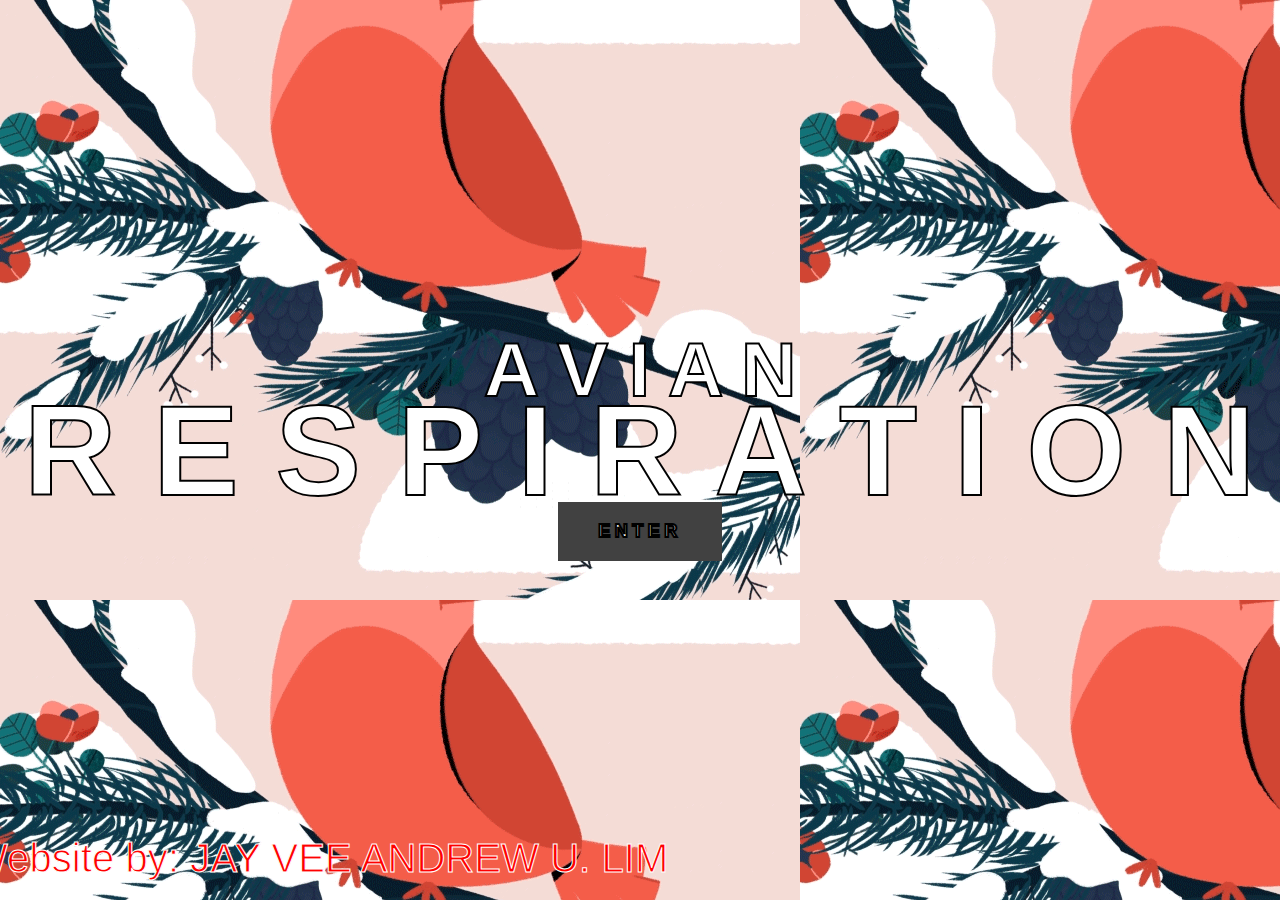
==== index.html @ e22c935f "Add files via upload" ====
<!DOCTYPE html>
<!-- saved from url=(0044)./index.html -->
<html lang="en"><head><meta http-equiv="Content-Type" content="text/html; charset=UTF-8">

<!-- Meta -->





<title> Avian Respiration</title>
<link rel="shortcut icon" href="./Home_files/2.png">
<meta name="description" content="">

<!-- OG Meta -->
<meta property="og:description" content="">
<meta property="og:title" content="">


  <meta property="og:image" content="./_files/Github-Universe-full.png">



<meta name="viewport" content="width=device-width, initial-scale=1">
<meta http-equiv="X-UA-Compatible" content="IE=edge,chrome=1">

<!-- Styles -->
<link rel="shortcut icon" href="./img/universe/shapes/planet-gradient.png">
<link rel="stylesheet" href="./index_files/main.css">
<script type="text/javascript" src="./index_files/instafeed.js.download"></script>

<!-- Webfonts -->
<link href="./index_files/main.css" rel="stylesheet">

<!--[if lt IE 9]>
<script src="/static/js/fallbacks/html5shiv.js"></script>
<![endif]-->



</head>
<body>








<!-- ########## START LANDING PAGE SECTION ########## -->

<article class="page-landing" style="background-image: url(./index_files/bird.gif);">

  <div class="landing-content">
    <h2 style="font-size: 6vw;">A V I A N</h2>
    <h1 style="font-size: 10vw;">R E S P I R A T I O N</h1>
    

    <a class="btn btn05 lrg" href="./Home.html">ENTER</a>
  </div>

</article>
<style>


.bottomleft {
  position: absolute;
  bottom: 30px;
  left: -30px;
  font-size: 40px;
  -webkit-text-stroke: 1px white;

}
</style>


<div class="container">
  <div class="bottomleft">	
  <p style="color:red">Website by: JAY VEE ANDREW U. LIM</p>
  </div>
</div>

<!-- ########## END LANDING PAGE SECTION ########## -->



<!-- Javascript -->


<script src="./index_files/jquery.min.js.download"></script>
<script>window.jQuery || document.write('<script src="/static/js/fallbacks/jquery-1.9.1.min.js"><\/script>')</script>
<script src="./index_files/plugins.js.download"></script></body></html>
---- index_files/main.css ----
.ss-community,.ss-community:before,.ss-steedicons,.ss-steedicons:before{font-weight:400;text-rendering:optimizeLegibility;white-space:nowrap;-webkit-font-smoothing:antialiased;text-decoration:none;font-style:normal}body,html{height:100%}article,aside,blockquote,details,div,figcaption,figure,footer,header,hgroup,hr,main,nav,section,summary{display:block}body,hr,table,table tbody,table tr{width:100%}table td,table thead{text-align:left}sub,sup,table td{position:relative}a,a .icon{transition:all .25s linear}a .icon,a:active .icon,a:hover .icon{fill:currentColor}a:active,a:focus,a:hover{color:#c1a154}h1,h2{letter-spacing:.05em}.select2-container--default .select2-selection--multiple .select2-selection__rendered li,.select2-results__options,ol,ul{list-style:none}.swiper-container-android .swiper-slide,.swiper-pagination,.swiper-wrapper{transform:translate3d(0,0,0)}@font-face{font-family:Knockout;src:url(../fonts/knockout/knockout-600.eot);src:url(../fonts/knockout/knockout-600.eot?#iefix) format("embedded-opentype"),url(../fonts/knockout/knockout-600.woff) format("woff"),url(../fonts/knockout/knockout-600.ttf) format("truetype"),url(../fonts/knockout/knockout-600.svg#Knockout-HTF90-UltmtWelterwt) format("svg");font-weight:600;font-style:normal}@font-face{font-family:Knockout;src:url(../fonts/knockout/knockout-700.eot);src:url(../fonts/knockout/knockout-700.eot?#iefix) format("embedded-opentype"),url(../fonts/knockout/knockout-700.woff) format("woff"),url(../fonts/knockout/knockout-700.ttf) format("truetype"),url(../fonts/knockout/knockout-700.svg#Knockout-HTF71-FullMiddlewt) format("svg");font-weight:700;font-style:normal}@font-face{font-family:Knockout;src:url(../fonts/knockout/knockout-900.eot);src:url(../fonts/knockout/knockout-900.eot?#iefix) format("embedded-opentype"),url(../fonts/knockout/knockout-900.woff) format("woff"),url(../fonts/knockout/knockout-900.ttf) format("truetype"),url(../fonts/knockout/knockout-900.svg#Knockout-HTF72-FullCruiserwt) format("svg");font-weight:900;font-style:normal}@font-face{font-family:Futura;src:url(../fonts/futura/futura-400.eot);src:url(../fonts/futura/futura-400.eot?#iefix) format("embedded-opentype"),url(../fonts/futura/futura-400.woff2) format("woff2"),url(../fonts/futura/futura-400.woff) format("woff"),url(../fonts/futura/futura-400.ttf) format("truetype");font-weight:400;font-style:normal}@font-face{font-family:Futura;src:url(../fonts/futura/futura-400i.eot);src:url(../fonts/futura/futura-400i.eot?#iefix) format("embedded-opentype"),url(../fonts/futura/futura-400i.woff2) format("woff2"),url(../fonts/futura/futura-400i.woff) format("woff"),url(../fonts/futura/futura-400i.ttf) format("truetype"),url(../fonts/futura/futura-400i.svg#FuturaStd-BookOblique) format("svg");font-weight:400;font-style:italic}@font-face{font-family:Futura;src:url(../fonts/futura/futura-400i.eot);src:url(../fonts/futura/futura-400i.eot?#iefix) format("embedded-opentype"),url(../fonts/futura/futura-400i.woff2) format("woff2"),url(../fonts/futura/futura-400i.woff) format("woff"),url(../fonts/futura/futura-400i.ttf) format("truetype");font-weight:400;font-style:italic}@font-face{font-family:Futura;src:url(../fonts/futura/futura-700.eot);src:url(../fonts/futura/futura-700.eot?#iefix) format("embedded-opentype"),url(../fonts/futura/futura-700.woff2) format("woff2"),url(../fonts/futura/futura-700.woff) format("woff"),url(../fonts/futura/futura-700.ttf) format("truetype");font-weight:700;font-style:normal}@font-face{font-family:SSSteedicons;src:url(../fonts/steedicons/ss-steedicons.eot);src:url(../fonts/steedicons/ss-steedicons.eot?#iefix) format("embedded-opentype"),url(../fonts/steedicons/ss-steedicons.woff) format("woff"),url(../fonts/steedicons/ss-steedicons.ttf) format("truetype"),url(../fonts/steedicons/ss-steedicons.svg#SSSteedicons) format("svg");font-weight:400;font-style:normal}@font-face{font-family:SSCommunity;src:url(../fonts/community/ss-community.eot);src:url(../fonts/community/ss-community.eot?#iefix) format("embedded-opentype"),url(../fonts/community/ss-community.woff) format("woff"),url(../fonts/community/ss-community.ttf) format("truetype"),url(../fonts/community/ss-community.svg#SSCommunity) format("svg");font-weight:400;font-style:normal}html:hover [class^=ss-]{-ms-zoom:1}.ss-community,.ss-community:before{font-family:SSCommunity;-ms-font-feature-settings:"liga" 1;-o-font-feature-settings:"liga";font-feature-settings:"liga";-moz-osx-font-smoothing:grayscale}.ss-steedicons,.ss-steedicons:before{font-family:SSSteedicons;-ms-font-feature-settings:'liga' 1;-o-font-feature-settings:'liga';font-feature-settings:'liga'}a,abbr,acronym,address,applet,article,aside,audio,b,big,blockquote,body,canvas,caption,center,cite,code,dd,del,details,dfn,div,dl,dt,em,embed,fieldset,figcaption,figure,footer,form,h1,h2,h3,h4,h5,h6,header,hgroup,html,i,iframe,img,ins,kbd,label,legend,li,mark,menu,nav,object,ol,output,p,pre,q,ruby,s,samp,section,small,span,strike,strong,sub,summary,sup,table,tbody,td,tfoot,th,thead,time,tr,tt,u,ul,var,video{margin:0;padding:0;border:0;font:inherit;vertical-align:baseline;box-sizing:border-box}body,button,form,input,label,select,textarea{text-rendering:optimizeLegibility;-webkit-font-smoothing:antialiased}html{font-family:sans-serif;-webkit-text-size-adjust:100%;-ms-text-size-adjust:100%}button,form,input,label,select,textarea{font-style:inherit;font-weight:inherit;font-size:inherit;line-height:inherit;font-family:inherit;border:none;outline:0;margin:0;padding:0;background:0 0;-webkit-appearance:none;-moz-appearance:none;appearance:none;border-radius:0;background-clip:padding-box;box-sizing:border-box}hr,img{border:0}button:focus,form:focus,input:focus,label:focus,select:focus,textarea:focus{outline:0}select::-ms-expand{display:none}audio,canvas,video{display:inline-block}audio:not([controls]){display:none;height:0}[hidden]{display:none}abbr[title]{border-bottom:1px dotted}b,strong{font-weight:700}dfn,em{font-style:italic}hr{box-sizing:content-box;height:1px;border-top:1px solid #414141;margin:3em 0;padding:0;clear:both}.icon,img{height:auto}mark{background:#c1a;color:#154}code,kbd,pre,samp{font-family:monospace,serif;font-size:1em}small,sub,sup{font-style:inherit;font-weight:inherit;font-family:inherit}pre{white-space:pre;white-space:pre-wrap;word-wrap:break-word}small{font-size:.8em;line-height:inherit}sub,sup{font-size:.6em;line-height:0;vertical-align:baseline}sup{top:-.5em}sub{bottom:-.25em}img{width:auto;max-width:100%;-ms-interpolation-mode:bicubic}svg:not(:root){overflow:hidden}table{border-spacing:0;border-collapse:collapse;border:none}ol,ul{margin:0;padding:0}table thead th{padding:.5em;background:#333;color:#fff;font-weight:700}table tr:nth-of-type(odd){background:#eee}table td{min-height:2.5em;padding:.5em;border-bottom:1px solid rgba(0,0,0,.05)}table td:not(:last-child){border-right:1px solid rgba(0,0,0,.05)}table td:before{content:attr(data-label);position:absolute;top:.5em;left:.5em;width:45%;padding-right:10px;white-space:nowrap;display:none}::selection{background:rgba(243,20,43,.5)}::-moz-selection{background:rgba(243,20,43,.5)}::-webkit-input-placeholder{color:#8d8a7a}:-moz-placeholder{color:#8d8a7a}:-ms-input-placeholder{color:#8d8a7a}p{margin:0 0 1.125em}p:last-of-type{margin:0}q{quotes:none}q:before{content:'“'}q:after{content:'”'}a{color:#f3142b;text-decoration:none;outline:0}a:focus{outline:0}.icon{width:1.25em;display:inline-block;fill:#414141}h1{font-style:normal;font-weight:900;font-size:3rem;line-height:1.25em;font-family:Knockout,Helvetica,serif;text-transform:uppercase}h2,h3{font-family:Futura,Helvetica,sans-serif;font-style:normal;font-weight:700}h2{font-size:2.4rem;line-height:1.375em;text-transform:uppercase}.select2-results__option,h3{text-transform:uppercase;letter-spacing:.25em}h3{font-size:1.375rem;line-height:1.5em}h4{font-style:normal;font-weight:700;font-size:1.2rem;line-height:1.5em;font-family:Futura,Helvetica,sans-serif}.select2-container--default .select2-selection--single,.select2-results__option,h5{font-weight:400;font-family:Futura,Helvetica,sans-serif;font-style:normal;line-height:1.5em}h5{font-size:1rem}.select2-container{box-sizing:border-box;display:inline-block;margin:0;position:relative;vertical-align:middle;outline:0}.footer-banner .footer-col,.footer-main .footer-col{zoom:1;word-spacing:normal;vertical-align:top;font-size:1rem}.select2-container .selection,.select2-container .selection:focus,.select2-container:focus{outline:0}.select2-container .select2-selection--single{box-sizing:border-box;cursor:pointer;display:block;-moz-user-select:none;-ms-user-select:none;user-select:none;-webkit-user-select:none;outline:0}.select2-container .select2-selection--single:focus{outline:0}.select2-container .select2-selection--single .select2-selection__rendered{display:block;overflow:hidden;text-overflow:ellipsis;white-space:nowrap}.select2-container .select2-selection--single .select2-selection__clear{position:relative}.select2-container[dir=rtl] .select2-selection--single .select2-selection__rendered{padding-right:8px;padding-left:20px}.select2-container .select2-selection--multiple{box-sizing:border-box;cursor:pointer;display:block;min-height:32px;-moz-user-select:none;-ms-user-select:none;user-select:none;-webkit-user-select:none}.select2-container .select2-selection--multiple .select2-selection__rendered{display:inline-block;overflow:hidden;padding-left:8px;text-overflow:ellipsis;white-space:nowrap}.select2-container .select2-search--inline{float:left;max-width:100%}.select2-container .select2-search--inline .select2-search__field{width:100%;display:block;padding:.5em 1em .15em;font-family:Futura,Helvetica,sans-serif;color:#414141}.select2-container .select2-search--inline .select2-search__field::-webkit-search-cancel-button{-webkit-appearance:none}.select2-dropdown{border:4px solid #c1a154;box-sizing:border-box;display:block;position:absolute;left:-100000px;width:100%;z-index:1051}.select2-results{display:block}.select2-results__options{margin:0;padding:0;background:#f4f4f2}.select2-results__option{padding:.5rem 1rem;font-size:1rem;-moz-user-select:none;-ms-user-select:none;user-select:none;-webkit-user-select:none}.select2-results__option[aria-selected]{cursor:pointer}.select2-container--open .select2-dropdown{left:0}.select2-container--open .select2-dropdown--above{border-bottom:none;border-bottom-left-radius:0;border-bottom-right-radius:0}.select2-container--open .select2-dropdown--below{border-top:none;border-top-left-radius:0;border-top-right-radius:0}.select2-search--dropdown{display:block;padding:4px}.select2-search--dropdown .select2-search__field{padding:4px;width:100%;box-sizing:border-box}.select2-search--dropdown .select2-search__field::-webkit-search-cancel-button{-webkit-appearance:none}.select2-search--dropdown.select2-search--hide{display:none}.select2-close-mask{border:0;margin:0;padding:0;display:block;position:fixed;left:0;top:0;min-height:100%;min-width:100%;height:auto;width:auto;opacity:0;z-index:99;background-color:#fff;filter:alpha(opacity=0)}.select2-hidden-accessible{border:0!important;clip:rect(0 0 0 0)!important;height:1px!important;margin:-1px!important;overflow:hidden!important;padding:0!important;position:absolute!important;width:1px!important}.select2-container--default .select2-selection--single{border:4px solid #c1a154;padding:.5rem 1rem;color:#414141;font-size:1rem;text-transform:uppercase;letter-spacing:.25em}.select2-container--default .select2-selection--single .select2-selection__clear{cursor:pointer;float:right;font-weight:700}.select2-container--default .select2-selection--single .select2-selection__placeholder{color:#8d8a7a}.select2-container--default .select2-selection--single .select2-selection__arrow{width:0;height:100%;position:absolute;top:0;right:1rem}.select2-container--default .select2-selection--single .select2-selection__arrow b{border-color:#c1a154 transparent transparent;border-style:solid;border-width:12px 8px 0;height:0;right:0;margin-top:-8px;position:absolute;top:50%;width:0}.swiper-slide,.swiper-wrapper{height:100%;position:relative;width:100%}.select2-container--default .select2-selection--multiple{background-color:#fff;border:4px solid #c1a154;border-radius:4px;cursor:text}.select2-container--default .select2-selection--multiple .select2-selection__rendered{box-sizing:border-box;list-style:none;margin:0;padding:0;width:100%}.select2-container--default .select2-selection--multiple .select2-selection__placeholder{color:#8d8a7a;margin-top:5px;float:left}.select2-container--default .select2-selection--multiple .select2-selection__clear{cursor:pointer;float:right;font-weight:700;margin-top:5px;margin-right:10px}.select2-container--default .select2-selection--multiple .select2-selection__choice{float:left;padding:.5rem 1rem;font-style:normal;font-weight:400;font-size:1rem;line-height:1.5em;font-family:Futura,Helvetica,sans-serif}.select2-container--default .select2-selection--multiple .select2-selection__choice__remove{color:#8d8a7a;cursor:pointer;display:inline-block;font-weight:700;margin-right:2px}.select2-container--default .select2-selection--multiple .select2-selection__choice__remove:hover{color:#333}.select2-container--default .select2-search--dropdown .select2-search__field{border:4px solid #c1a154}.select2-container--default .select2-search--inline .select2-search__field{background:0 0;border:none;outline:0;box-shadow:none;-webkit-appearance:textfield}.select2-container--default .select2-results>.select2-results__options{max-height:200px;overflow-y:auto}.select2-container--default .select2-results__option[role=group]{padding:0}.select2-container--default .select2-results__option[aria-disabled=true]{color:#8d8a7a}.select2-container--default .select2-results__option[aria-selected=true]{background-color:#ddd}.select2-container--default .select2-results__option .select2-results__option{padding-left:1em}.select2-container--default .select2-results__option .select2-results__option .select2-results__group{padding-left:0}.select2-container--default .select2-results__option .select2-results__option .select2-results__option{margin-left:-1em;padding-left:2em}.select2-container--default .select2-results__option .select2-results__option .select2-results__option .select2-results__option{margin-left:-2em;padding-left:3em}.select2-container--default .select2-results__option .select2-results__option .select2-results__option .select2-results__option .select2-results__option{margin-left:-3em;padding-left:4em}.select2-container--default .select2-results__option .select2-results__option .select2-results__option .select2-results__option .select2-results__option .select2-results__option{margin-left:-4em;padding-left:5em}.select2-container--default .select2-results__option .select2-results__option .select2-results__option .select2-results__option .select2-results__option .select2-results__option .select2-results__option{margin-left:-5em;padding-left:6em}.select2-container--default .select2-results__option--highlighted[aria-selected]{background-color:#c1a154;color:#fff}.select2-container--default.select2-container--disabled .select2-selection--multiple,.select2-container--default.select2-container--disabled .select2-selection--single{background-color:#eee;cursor:default}.select2-container--default .select2-results__group{cursor:default;display:block;padding:6px}.select2-container--default.select2-container--disabled .select2-selection--single .select2-selection__clear,.select2-container--default.select2-container--disabled .select2-selection__choice__remove{display:none}.select2-container--default[dir=rtl] .select2-selection--single .select2-selection__clear{float:left}.select2-container--default[dir=rtl] .select2-selection--single .select2-selection__arrow{left:1px;right:auto}.select2-container--default[dir=rtl] .select2-selection--multiple .select2-search--inline,.select2-container--default[dir=rtl] .select2-selection--multiple .select2-selection__choice,.select2-container--default[dir=rtl] .select2-selection--multiple .select2-selection__placeholder{float:right}.select2-container--default[dir=rtl] .select2-selection--multiple .select2-selection__choice{margin-left:5px;margin-right:auto}.select2-container--default[dir=rtl] .select2-selection--multiple .select2-selection__choice__remove{margin-left:2px;margin-right:auto}.select2-container--default.select2-container--open .select2-selection--single .select2-selection__arrow b{border-color:transparent transparent #c1a154;border-width:0 8px 12px}.select2-container--default.select2-container--open.select2-container--above .select2-selection--multiple,.select2-container--default.select2-container--open.select2-container--above .select2-selection--single{border-top-left-radius:0;border-top-right-radius:0}.select2-container--default.select2-container--open.select2-container--below .select2-selection--multiple,.select2-container--default.select2-container--open.select2-container--below .select2-selection--single{border-bottom-left-radius:0;border-bottom-right-radius:0}.select2-container--default.select2-container--focus .select2-selection--multiple{border:4px solid #c1a154;outline:0}.swiper-container{margin-left:auto;margin-right:auto;position:relative;overflow:hidden;z-index:1}.swiper-container-no-flexbox .swiper-slide{float:left}.swiper-container-vertical>.swiper-wrapper{-ms-flex-direction:column;flex-direction:column}.swiper-wrapper{z-index:1;display:-ms-flexbox;display:flex;transition-property:transform;box-sizing:content-box}.swiper-container-multirow>.swiper-wrapper{-webkit-box-lines:multiple;-moz-box-lines:multiple;-ms-flex-wrap:wrap;flex-wrap:wrap}.swiper-container-free-mode>.swiper-wrapper{transition-timing-function:ease-out;margin:0 auto}.swiper-slide{-webkit-flex-shrink:0;-ms-flex:0 0 auto;-ms-flex-negative:0;flex-shrink:0}.swiper-container-autoheight,.swiper-container-autoheight .swiper-slide{height:auto}.swiper-container-autoheight .swiper-wrapper{-ms-flex-align:start;align-items:flex-start;transition-property:transform,height}.swiper-container .swiper-notification{position:absolute;left:0;top:0;pointer-events:none;opacity:0;z-index:-1000}.swiper-wp8-horizontal{-ms-touch-action:pan-y;touch-action:pan-y}.swiper-wp8-vertical{-ms-touch-action:pan-x;touch-action:pan-x}.swiper-button-next,.swiper-button-prev{position:absolute;top:50%;width:27px;height:44px;margin-top:-22px;z-index:10;cursor:pointer;background-size:27px 44px;background-position:center;background-repeat:no-repeat}.swiper-button-next.swiper-button-disabled,.swiper-button-prev.swiper-button-disabled{opacity:.35;cursor:auto;pointer-events:none}.swiper-button-prev,.swiper-container-rtl .swiper-button-next{background-image:url("data:image/svg+xml;charset=utf-8,%3Csvg%20xmlns%3D'http%3A%2F%2Fwww.w3.org%2F2000%2Fsvg'%20viewBox%3D'0%200%2027%2044'%3E%3Cpath%20d%3D'M0%2C22L22%2C0l2.1%2C2.1L4.2%2C22l19.9%2C19.9L22%2C44L0%2C22L0%2C22L0%2C22z'%20fill%3D'%23007aff'%2F%3E%3C%2Fsvg%3E");left:10px;right:auto}.swiper-button-prev.swiper-button-black,.swiper-container-rtl .swiper-button-next.swiper-button-black{background-image:url("data:image/svg+xml;charset=utf-8,%3Csvg%20xmlns%3D'http%3A%2F%2Fwww.w3.org%2F2000%2Fsvg'%20viewBox%3D'0%200%2027%2044'%3E%3Cpath%20d%3D'M0%2C22L22%2C0l2.1%2C2.1L4.2%2C22l19.9%2C19.9L22%2C44L0%2C22L0%2C22L0%2C22z'%20fill%3D'%23000000'%2F%3E%3C%2Fsvg%3E")}.swiper-button-prev.swiper-button-white,.swiper-container-rtl .swiper-button-next.swiper-button-white{background-image:url("data:image/svg+xml;charset=utf-8,%3Csvg%20xmlns%3D'http%3A%2F%2Fwww.w3.org%2F2000%2Fsvg'%20viewBox%3D'0%200%2027%2044'%3E%3Cpath%20d%3D'M0%2C22L22%2C0l2.1%2C2.1L4.2%2C22l19.9%2C19.9L22%2C44L0%2C22L0%2C22L0%2C22z'%20fill%3D'%23ffffff'%2F%3E%3C%2Fsvg%3E")}.swiper-button-next,.swiper-container-rtl .swiper-button-prev{background-image:url("data:image/svg+xml;charset=utf-8,%3Csvg%20xmlns%3D'http%3A%2F%2Fwww.w3.org%2F2000%2Fsvg'%20viewBox%3D'0%200%2027%2044'%3E%3Cpath%20d%3D'M27%2C22L27%2C22L5%2C44l-2.1-2.1L22.8%2C22L2.9%2C2.1L5%2C0L27%2C22L27%2C22z'%20fill%3D'%23007aff'%2F%3E%3C%2Fsvg%3E");right:10px;left:auto}.swiper-button-next.swiper-button-black,.swiper-container-rtl .swiper-button-prev.swiper-button-black{background-image:url("data:image/svg+xml;charset=utf-8,%3Csvg%20xmlns%3D'http%3A%2F%2Fwww.w3.org%2F2000%2Fsvg'%20viewBox%3D'0%200%2027%2044'%3E%3Cpath%20d%3D'M27%2C22L27%2C22L5%2C44l-2.1-2.1L22.8%2C22L2.9%2C2.1L5%2C0L27%2C22L27%2C22z'%20fill%3D'%23000000'%2F%3E%3C%2Fsvg%3E")}.swiper-button-next.swiper-button-white,.swiper-container-rtl .swiper-button-prev.swiper-button-white{background-image:url("data:image/svg+xml;charset=utf-8,%3Csvg%20xmlns%3D'http%3A%2F%2Fwww.w3.org%2F2000%2Fsvg'%20viewBox%3D'0%200%2027%2044'%3E%3Cpath%20d%3D'M27%2C22L27%2C22L5%2C44l-2.1-2.1L22.8%2C22L2.9%2C2.1L5%2C0L27%2C22L27%2C22z'%20fill%3D'%23ffffff'%2F%3E%3C%2Fsvg%3E")}.swiper-pagination{position:absolute;text-align:center;transition:.3s;z-index:10}.swiper-pagination.swiper-pagination-hidden{opacity:0}.swiper-container-horizontal>.swiper-pagination-bullets,.swiper-pagination-custom,.swiper-pagination-fraction{bottom:10px;left:0;width:100%}.swiper-pagination-bullet{width:8px;height:8px;display:inline-block;border-radius:100%;background:#000;opacity:.2}button.swiper-pagination-bullet{border:none;margin:0;padding:0;box-shadow:none;-moz-appearance:none;-ms-appearance:none;-webkit-appearance:none;appearance:none}.swiper-pagination-clickable .swiper-pagination-bullet{cursor:pointer}.swiper-pagination-white .swiper-pagination-bullet{background:#fff}.swiper-pagination-bullet-active{opacity:1;background:#007aff}.swiper-pagination-white .swiper-pagination-bullet-active{background:#fff}.swiper-pagination-black .swiper-pagination-bullet-active{background:#000}.swiper-container-vertical>.swiper-pagination-bullets{right:10px;top:50%;transform:translate3d(0,-50%,0)}.swiper-container-vertical>.swiper-pagination-bullets .swiper-pagination-bullet{margin:5px 0;display:block}.swiper-container-horizontal>.swiper-pagination-bullets .swiper-pagination-bullet{margin:0 5px}.swiper-pagination-progress{background:rgba(0,0,0,.25);position:absolute}.swiper-pagination-progress .swiper-pagination-progressbar{background:#007aff;position:absolute;left:0;top:0;width:100%;height:100%;transform:scale(0);transform-origin:left top}.swiper-container-rtl .swiper-pagination-progress .swiper-pagination-progressbar{transform-origin:right top}.swiper-container-horizontal>.swiper-pagination-progress{width:100%;height:4px;left:0;top:0}.swiper-container-vertical>.swiper-pagination-progress{width:4px;height:100%;left:0;top:0}.swiper-pagination-progress.swiper-pagination-white{background:rgba(255,255,255,.5)}.swiper-pagination-progress.swiper-pagination-white .swiper-pagination-progressbar{background:#fff}.swiper-pagination-progress.swiper-pagination-black .swiper-pagination-progressbar{background:#000}.swiper-container-3d{-o-perspective:1200px;perspective:1200px}.swiper-container-3d .swiper-cube-shadow,.swiper-container-3d .swiper-slide,.swiper-container-3d .swiper-slide-shadow-bottom,.swiper-container-3d .swiper-slide-shadow-left,.swiper-container-3d .swiper-slide-shadow-right,.swiper-container-3d .swiper-slide-shadow-top,.swiper-container-3d .swiper-wrapper{transform-style:preserve-3d}.swiper-container-3d .swiper-slide-shadow-bottom,.swiper-container-3d .swiper-slide-shadow-left,.swiper-container-3d .swiper-slide-shadow-right,.swiper-container-3d .swiper-slide-shadow-top{position:absolute;left:0;top:0;width:100%;height:100%;pointer-events:none;z-index:10}.swiper-container-3d .swiper-slide-shadow-left{background-image:linear-gradient(to left,rgba(0,0,0,.5),transparent)}.swiper-container-3d .swiper-slide-shadow-right{background-image:linear-gradient(to right,rgba(0,0,0,.5),transparent)}.swiper-container-3d .swiper-slide-shadow-top{background-image:linear-gradient(to top,rgba(0,0,0,.5),transparent)}.swiper-container-3d .swiper-slide-shadow-bottom{background-image:linear-gradient(to bottom,rgba(0,0,0,.5),transparent)}.swiper-container-coverflow .swiper-wrapper,.swiper-container-flip .swiper-wrapper{-ms-perspective:1200px}.swiper-container-cube,.swiper-container-flip{overflow:visible}.swiper-container-cube .swiper-slide,.swiper-container-flip .swiper-slide{pointer-events:none;-webkit-backface-visibility:hidden;backface-visibility:hidden;z-index:1}.swiper-container-cube .swiper-slide .swiper-slide,.swiper-container-flip .swiper-slide .swiper-slide{pointer-events:none}.swiper-container-cube .swiper-slide-active,.swiper-container-cube .swiper-slide-active .swiper-slide-active,.swiper-container-flip .swiper-slide-active,.swiper-container-flip .swiper-slide-active .swiper-slide-active{pointer-events:auto}.swiper-container-cube .swiper-slide-shadow-bottom,.swiper-container-cube .swiper-slide-shadow-left,.swiper-container-cube .swiper-slide-shadow-right,.swiper-container-cube .swiper-slide-shadow-top,.swiper-container-flip .swiper-slide-shadow-bottom,.swiper-container-flip .swiper-slide-shadow-left,.swiper-container-flip .swiper-slide-shadow-right,.swiper-container-flip .swiper-slide-shadow-top{z-index:0;-webkit-backface-visibility:hidden;backface-visibility:hidden}.swiper-container-cube .swiper-slide{visibility:hidden;transform-origin:0 0;width:100%;height:100%}.swiper-container-cube.swiper-container-rtl .swiper-slide{transform-origin:100% 0}.swiper-container-cube .swiper-slide-active,.swiper-container-cube .swiper-slide-next,.swiper-container-cube .swiper-slide-next+.swiper-slide,.swiper-container-cube .swiper-slide-prev{pointer-events:auto;visibility:visible}.swiper-container-cube .swiper-cube-shadow{position:absolute;left:0;bottom:0;width:100%;height:100%;background:#000;opacity:.6;filter:blur(50px);z-index:0}.swiper-container-fade.swiper-container-free-mode .swiper-slide{transition-timing-function:ease-out}.swiper-container-fade .swiper-slide{pointer-events:none;transition-property:opacity}.btn,.btn.btn01:after,.btn.btn01:before,.btn.btn03:after,.btn.btn03:before,.form label.check input+span,.form label.check-contact input+.check,.form textarea{transition:all .25s linear}.swiper-container-fade .swiper-slide .swiper-slide{pointer-events:none}.swiper-container-fade .swiper-slide-active,.swiper-container-fade .swiper-slide-active .swiper-slide-active{pointer-events:auto}.swiper-zoom-container{width:100%;height:100%;display:-ms-flexbox;display:flex;-ms-flex-pack:center;justify-content:center;-ms-flex-align:center;align-items:center;text-align:center}.footer-banner .footer-col.is-right,.footer-main .footer-col.is-right{text-align:right}.swiper-zoom-container>canvas,.swiper-zoom-container>img,.swiper-zoom-container>svg{max-width:100%;max-height:100%;object-fit:contain}.swiper-scrollbar{border-radius:10px;position:relative;-ms-touch-action:none;background:rgba(0,0,0,.1)}.swiper-container-horizontal>.swiper-scrollbar{position:absolute;left:1%;bottom:3px;z-index:50;height:5px;width:98%}.swiper-container-vertical>.swiper-scrollbar{position:absolute;right:3px;top:1%;z-index:50;width:5px;height:98%}.swiper-scrollbar-drag{height:100%;width:100%;position:relative;background:rgba(0,0,0,.5);border-radius:10px;left:0;top:0}.swiper-scrollbar-cursor-drag{cursor:move}.swiper-lazy-preloader{width:42px;height:42px;position:absolute;left:50%;top:50%;margin-left:-21px;margin-top:-21px;z-index:10;transform-origin:50%;animation:swiper-preloader-spin 1s steps(12,end) infinite}.swiper-lazy-preloader:after{display:block;content:"";width:100%;height:100%;background-image:url("data:image/svg+xml;charset=utf-8,%3Csvg%20viewBox%3D'0%200%20120%20120'%20xmlns%3D'http%3A%2F%2Fwww.w3.org%2F2000%2Fsvg'%20xmlns%3Axlink%3D'http%3A%2F%2Fwww.w3.org%2F1999%2Fxlink'%3E%3Cdefs%3E%3Cline%20id%3D'l'%20x1%3D'60'%20x2%3D'60'%20y1%3D'7'%20y2%3D'27'%20stroke%3D'%236c6c6c'%20stroke-width%3D'11'%20stroke-linecap%3D'round'%2F%3E%3C%2Fdefs%3E%3Cg%3E%3Cuse%20xlink%3Ahref%3D'%23l'%20opacity%3D'.27'%2F%3E%3Cuse%20xlink%3Ahref%3D'%23l'%20opacity%3D'.27'%20transform%3D'rotate(30%2060%2C60)'%2F%3E%3Cuse%20xlink%3Ahref%3D'%23l'%20opacity%3D'.27'%20transform%3D'rotate(60%2060%2C60)'%2F%3E%3Cuse%20xlink%3Ahref%3D'%23l'%20opacity%3D'.27'%20transform%3D'rotate(90%2060%2C60)'%2F%3E%3Cuse%20xlink%3Ahref%3D'%23l'%20opacity%3D'.27'%20transform%3D'rotate(120%2060%2C60)'%2F%3E%3Cuse%20xlink%3Ahref%3D'%23l'%20opacity%3D'.27'%20transform%3D'rotate(150%2060%2C60)'%2F%3E%3Cuse%20xlink%3Ahref%3D'%23l'%20opacity%3D'.37'%20transform%3D'rotate(180%2060%2C60)'%2F%3E%3Cuse%20xlink%3Ahref%3D'%23l'%20opacity%3D'.46'%20transform%3D'rotate(210%2060%2C60)'%2F%3E%3Cuse%20xlink%3Ahref%3D'%23l'%20opacity%3D'.56'%20transform%3D'rotate(240%2060%2C60)'%2F%3E%3Cuse%20xlink%3Ahref%3D'%23l'%20opacity%3D'.66'%20transform%3D'rotate(270%2060%2C60)'%2F%3E%3Cuse%20xlink%3Ahref%3D'%23l'%20opacity%3D'.75'%20transform%3D'rotate(300%2060%2C60)'%2F%3E%3Cuse%20xlink%3Ahref%3D'%23l'%20opacity%3D'.85'%20transform%3D'rotate(330%2060%2C60)'%2F%3E%3C%2Fg%3E%3C%2Fsvg%3E");background-position:50%;background-size:100%;background-repeat:no-repeat}.swiper-lazy-preloader-white:after{background-image:url("data:image/svg+xml;charset=utf-8,%3Csvg%20viewBox%3D'0%200%20120%20120'%20xmlns%3D'http%3A%2F%2Fwww.w3.org%2F2000%2Fsvg'%20xmlns%3Axlink%3D'http%3A%2F%2Fwww.w3.org%2F1999%2Fxlink'%3E%3Cdefs%3E%3Cline%20id%3D'l'%20x1%3D'60'%20x2%3D'60'%20y1%3D'7'%20y2%3D'27'%20stroke%3D'%23fff'%20stroke-width%3D'11'%20stroke-linecap%3D'round'%2F%3E%3C%2Fdefs%3E%3Cg%3E%3Cuse%20xlink%3Ahref%3D'%23l'%20opacity%3D'.27'%2F%3E%3Cuse%20xlink%3Ahref%3D'%23l'%20opacity%3D'.27'%20transform%3D'rotate(30%2060%2C60)'%2F%3E%3Cuse%20xlink%3Ahref%3D'%23l'%20opacity%3D'.27'%20transform%3D'rotate(60%2060%2C60)'%2F%3E%3Cuse%20xlink%3Ahref%3D'%23l'%20opacity%3D'.27'%20transform%3D'rotate(90%2060%2C60)'%2F%3E%3Cuse%20xlink%3Ahref%3D'%23l'%20opacity%3D'.27'%20transform%3D'rotate(120%2060%2C60)'%2F%3E%3Cuse%20xlink%3Ahref%3D'%23l'%20opacity%3D'.27'%20transform%3D'rotate(150%2060%2C60)'%2F%3E%3Cuse%20xlink%3Ahref%3D'%23l'%20opacity%3D'.37'%20transform%3D'rotate(180%2060%2C60)'%2F%3E%3Cuse%20xlink%3Ahref%3D'%23l'%20opacity%3D'.46'%20transform%3D'rotate(210%2060%2C60)'%2F%3E%3Cuse%20xlink%3Ahref%3D'%23l'%20opacity%3D'.56'%20transform%3D'rotate(240%2060%2C60)'%2F%3E%3Cuse%20xlink%3Ahref%3D'%23l'%20opacity%3D'.66'%20transform%3D'rotate(270%2060%2C60)'%2F%3E%3Cuse%20xlink%3Ahref%3D'%23l'%20opacity%3D'.75'%20transform%3D'rotate(300%2060%2C60)'%2F%3E%3Cuse%20xlink%3Ahref%3D'%23l'%20opacity%3D'.85'%20transform%3D'rotate(330%2060%2C60)'%2F%3E%3C%2Fg%3E%3C%2Fsvg%3E")}.footer-banner{width:100%;background:#20201f;padding:1.25rem 1.5rem 1rem;color:#999}.footer-banner .container{letter-spacing:-.31em;text-rendering:optimizespeed;font-family:FreeSans,Arimo,"Droid Sans",Helvetica,Arial,sans-serif;display:-ms-flexbox;display:flex;-ms-flex-flow:row wrap;flex-flow:row wrap;-ms-flex-line-pack:start;align-content:flex-start;-ms-flex-align:center;align-items:center}.footer-main .container,.form{-ms-flex-flow:row wrap;align-content:flex-start}.footer-banner .footer-col{display:inline-block;letter-spacing:normal;text-rendering:auto;font-style:normal;font-weight:400;line-height:1.5em;font-family:Futura,Helvetica,sans-serif;width:50%;margin:0}.footer-banner .footer-col .nav-item{margin:0 1rem 0 0}.footer-banner .footer-col.is-right .nav-item{margin:0 0 0 1rem}.footer-banner .nav-item{display:inline-block;color:#fff;border-bottom:solid 2px rgba(255,255,255,0)}.footer-banner .nav-item img{display:block}.footer-banner .nav-item .icn{width:20px;height:20px;fill:#fff}.footer-banner .nav-item:hover{border-bottom:solid 2px #fff}.footer-main{width:100%;background:#414141;padding:3rem 1.5rem;color:#999}.footer-main .container{letter-spacing:-.31em;text-rendering:optimizespeed;font-family:FreeSans,Arimo,"Droid Sans",Helvetica,Arial,sans-serif;display:-ms-flexbox;display:flex;flex-flow:row wrap;-ms-flex-line-pack:start}.footer-main .footer-col{display:inline-block;letter-spacing:normal;text-rendering:auto;font-style:normal;font-weight:400;line-height:1.5em;font-family:Futura,Helvetica,sans-serif;width:50%;margin:0}.footer-main .footer-col span,.footer-main .nav-item{display:inline-block;font-style:normal;line-height:1.5em;text-transform:uppercase;letter-spacing:.075rem}.footer-main .copy,.footer-main .copy span,.footer-main .footer-col span,.footer-main .footer-col.is-right .small-nav,.footer-main .nav-item{font-size:.875rem;font-family:Futura,Helvetica,sans-serif}.footer-main .footer-col .nav-item{margin:0 1rem 0 0}.footer-main .footer-col.is-right .nav-item{margin:0 0 0 1rem}.footer-main .footer-col.is-right .small-nav{display:inline-block;font-style:normal;font-weight:400;line-height:1.5em;color:#999;text-decoration:underline}.footer-main .footer-col.is-right .small-nav:hover{color:#fff}.footer-main .footer-col span{margin:0 1rem 0 0;font-weight:400}.footer-main .nav-item{color:#fff;font-weight:700;border-bottom:solid 2px rgba(255,255,255,0)}.footer-main .copy,.form .field{zoom:1;letter-spacing:normal;word-spacing:normal;vertical-align:top;text-rendering:auto;font-style:normal;line-height:1.5em;width:100%}.footer-main .nav-item:hover{border-bottom:solid 2px #fff}.footer-main .copy{display:block;border-top:solid 2px #20201f;font-weight:400;padding:3rem 0 0;margin:3rem 0 0;text-align:center}.footer-main .copy span{display:inline-block;font-style:normal;font-weight:700;line-height:1.5em}.footer-main .copy a{display:inline-block;color:#999;text-decoration:underline}.footer-main .copy a:hover{color:#fff}.form{width:100%;letter-spacing:-.31em;text-rendering:optimizespeed;font-family:FreeSans,Arimo,"Droid Sans",Helvetica,Arial,sans-serif;display:-ms-flexbox;display:flex;flex-flow:row wrap;-ms-flex-line-pack:start}.form .field{font-weight:400;font-size:1rem;font-family:Futura,Helvetica,sans-serif;margin:0;display:block;position:relative;padding:1rem .5rem}.form .field-1-2,.form .field-1-3,.form .field-1-4{display:inline-block;letter-spacing:normal;text-rendering:auto;font-size:1rem;margin:0;padding:1rem .5rem;font-style:normal;line-height:1.5em;font-family:Futura,Helvetica,sans-serif;font-weight:400;position:relative;zoom:1;word-spacing:normal;vertical-align:top}.form .field-1-2{width:50%}.form .field-1-3{width:33.33333%}.form .field-1-4{width:25%}.form input[type=text],.form input[type=password],.form input[type=email],.form input[type=tel],.form input[type=number],.form input[type=search]{width:100%;display:block;padding:.5rem 0;color:#414141;border-bottom:solid 4px #f4f4f2;font-style:normal;font-weight:400;font-size:1.25rem;line-height:1.5em;font-family:Futura,Helvetica,sans-serif;transition:all .25s linear}.form input[type=text].distributor,.form input[type=password].distributor,.form input[type=email].distributor,.form input[type=tel].distributor,.form input[type=number].distributor,.form input[type=search].distributor{background-color:#252525;border:4px solid #c1a154;padding:1rem 1.5rem;color:#fff}.form label.check,.form textarea{font-style:normal;line-height:1.5em;font-family:Futura,Helvetica,sans-serif;color:#414141}.form input[type=text].distributor:focus,.form input[type=password].distributor:focus,.form input[type=email].distributor:focus,.form input[type=tel].distributor:focus,.form input[type=number].distributor:focus,.form input[type=search].distributor:focus{border:4px solid #f4f4f2}.form input[type=text]:focus,.form input[type=password]:focus,.form input[type=email]:focus,.form input[type=tel]:focus,.form input[type=number]:focus,.form input[type=search]:focus{border-bottom:solid 4px #252525}.form input[type=checkbox]{display:none}.form textarea{width:100%;height:240px;display:block;padding:1.5rem;border:4px solid #f4f4f2;font-weight:400;font-size:1.25rem}.form label.check,.form label.check-contact .title{font-size:.75rem;letter-spacing:.05rem;font-weight:700;text-transform:uppercase}.form textarea:focus{border:4px solid #252525}.form label.check{position:relative;overflow:hidden;display:inline-block;vertical-align:middle;margin:0 1rem 0 0;padding:2px 0}.form label.check input{position:absolute;top:0;left:-100px;opacity:0}.form label.check input+span{width:1rem;height:1rem;display:inline-block;vertical-align:middle;cursor:pointer;border:2px solid #414141;border-radius:100%;margin:-4px .25rem 0 0;position:relative}.form label.check input+span:before{content:'';width:5px;height:12px;border-bottom:solid 2px #fff;border-right:solid 2px #fff;position:absolute;top:-5px;left:50%;margin:0 0 0 -2px;transform:rotate(45deg);display:none}.form label.check input:checked+span{background:#f3142b;border:2px solid #f3142b}.form label.check input:checked+span:before{display:block}.form label.check-contact{width:100%;position:relative;overflow:hidden;display:block;vertical-align:middle;padding:1rem;color:#8d8a7a;text-align:center;border:4px solid #f4f4f2}.form .select select,.form label.check-contact .title{color:#414141;line-height:1.5em;font-family:Futura,Helvetica,sans-serif;font-style:normal}.form label.check-contact input{position:absolute;top:0;left:-100px;opacity:0}.form label.check-contact img{width:100px;height:auto;display:block;border-radius:100%;margin:0 auto 1rem}.form label.check-contact input+.check{width:1rem;height:1rem;display:inline-block;vertical-align:middle;cursor:pointer;border:2px solid #414141;border-radius:100%;position:absolute;top:1rem;left:1rem}.form label.check-contact input+.check:before{content:'';width:5px;height:12px;border-bottom:solid 2px #fff;border-right:solid 2px #fff;position:absolute;top:-5px;left:50%;margin:0 0 0 -2px;transform:rotate(45deg);display:none}.form label.check-contact input:checked+.check{background:#f3142b;border:2px solid #f3142b}.form label.check-contact input:checked+.check:before{display:block}.form .select:after{content:'';display:block;width:0;height:0;border-style:solid;transform:rotate(360deg);border-width:12px 7px 0;border-color:#414141 transparent transparent;position:absolute;top:50%;right:2em;margin:-6px 0 0;pointer-events:none}.form .select select{width:100%;display:block;padding:.5em 1em;background:#fff;font-weight:400;font-size:1rem;cursor:pointer}.form .select select::-ms-expand{display:none}.form .field-error input[type=text],.form .field-error input[type=password],.form .field-error input[type=email],.form .field-error input[type=tel],.form .field-error input[type=number],.form .field-error input[type=search]{border-bottom:solid 4px #f3142b;color:#f3142b}.form .field-error textarea{border:4px solid #f3142b}.form .error-message{display:block;margin:.5rem 0 0;background:#f3142b;color:#fff;padding:.5rem 1rem}.distributor-submit p{display:inline-block;margin:0 3em 0 0}.btn{display:inline-block;line-height:1em;border:none;cursor:pointer}.btn.btn01:after,.btn.btn01:before,.btn.btn03:after,.btn.btn03:before{display:block;width:75px;height:70px;top:-5px;content:''}.btn.btn01{border-top:solid 4px #eadab2;border-bottom:solid 4px #eadab2;color:#fff;position:relative}.btn.btn01:after,.btn.btn01:before{position:absolute}.btn.btn01:before{background-image:url(../img/accent-ribbon-left.png);left:-50px}.btn.btn01:after{background-image:url(../img/accent-ribbon-right.png);right:-50px}.btn.btn01:hover:before{left:-70px}.btn.btn01:hover:after{right:-70px}.btn.btn02{border:3px solid #c1a154;color:#c1a154}.btn.btn02:hover{background:rgba(37,37,37,.25)}.btn.btn03{border-top:solid 4px #eadab2;border-bottom:solid 4px #eadab2;color:#414141;position:relative}.btn.btn03:after,.btn.btn03:before{position:absolute}.btn.btn03:before{background-image:url(../img/accent-ribbon-left.png);left:-50px}.btn.btn03:after{background-image:url(../img/accent-ribbon-right.png);right:-50px}.btn.btn03:hover:before{left:-70px}.btn.btn03:hover:after{right:-70px}.btn.btn04{background:#f3142b;color:#fff}.btn.btn04:hover{background:#ff6e56}.btn.btn05{background:#414141;color:#fff;text-transform:uppercase;letter-spacing:.25em}.btn.btn05:hover{background:#252525}.btn.btn-line{border-bottom:solid 3px #414141;color:#414141;font-style:normal;font-weight:700;font-size:1rem;line-height:1.25em;font-family:Futura,Helvetica,sans-serif;text-transform:uppercase}.btn.lrg,.btn.med,.btn.sml{line-height:1.5em;font-family:Futura,Helvetica,sans-serif;font-style:normal;font-weight:700}.btn.btn-line:hover{border-bottom:solid 3px #f3142b;color:#f3142b}.btn.ribbon.dark,p.beer-finder .ribbon,p.center .ribbon{color:#252525}.btn.sml{font-size:.8rem;padding:.5rem 1rem}.btn.med{font-size:1rem;padding:.5rem 1.5rem}.btn.lrg{font-size:1.125rem;padding:1rem 2.5rem}.btn.ribbon{font-style:normal;font-weight:700;font-size:1rem;line-height:1em;font-family:Futura,Helvetica,sans-serif;text-transform:uppercase;letter-spacing:.05em;padding:11px 1rem;margin:0 75px;white-space:nowrap}.nav-main .nav-item a,.nav-mobile .nav-item a{font-weight:700;line-height:1.5em;font-family:Futura,Helvetica,sans-serif;text-transform:uppercase;letter-spacing:.05em;font-style:normal}p.beer-finder,p.center{text-align:center}.video{width:100%;height:0;padding:28.125% 0;margin:0 0 1.5em;position:relative;overflow:hidden}.video embed,.video iframe,.video object{position:absolute;top:0;left:0;right:0;bottom:0;width:100%;height:100%}.modal-overlay{width:100%;height:100%;position:fixed;top:0;left:0;overflow-x:hidden;overflow-y:scroll;z-index:1000;display:none}.nav-mobile,body.modal-body{overflow:hidden}.nav-main{width:100%;padding:1rem 1.5rem;background:#20201f;border-top:solid 4px #f3142b;position:relative;z-index:2000}.nav-main .container{display:-ms-flexbox;display:flex;-ms-flex-pack:justify;justify-content:space-between;-ms-flex-align:center;align-items:center}.nav-main .nav-item{-ms-flex:1;flex:1}.nav-main .nav-item a{display:block;color:#fff;font-size:1rem;text-align:center}.nav-main .nav-item a.is-active,.nav-main .nav-item a:hover{color:#f3142b}.nav-main .nav-logo .logo-wrap{width:200px;height:2rem;display:block;position:relative}.nav-main .nav-logo .logo-wrap .logo-full{width:100%;height:2rem;display:block;text-align:center;position:absolute;top:-2rem;left:0;opacity:1;transform:scale(1);transition:all .25s ease}.nav-main .nav-logo .logo-wrap .logo-full img{width:auto;height:6rem;display:inline-block}.nav-main .nav-logo .logo-wrap .logo-flat{width:100%;height:3rem;display:block;text-align:center;position:absolute;top:-.5rem;left:0;opacity:0;transform:scale(0);transition:all .25s ease}.nav-main .nav-logo .logo-wrap .logo-flat img{width:auto;height:100%;display:inline-block}.nav-main .nav-mobile-icn{display:none}.nav-main .nav-mobile-icn a{font-size:2rem;display:inline-block;vertical-align:middle;color:#fff}.nav-main .nav-mobile-icn a:hover{color:#f3142b}.nav-main.is-home .nav-logo .logo-wrap .logo-full{height:4rem;top:-4rem}.nav-main.is-home .nav-logo .logo-wrap .logo-full img{width:100%;height:auto}.nav-spacer{width:100%;display:none}body.has-sticky-nav .nav-main{position:fixed;top:0;left:0}body.has-sticky-nav .nav-main .nav-logo .logo-wrap .logo-full{opacity:0;transform:scale(0)}body.has-sticky-nav .nav-main .nav-logo .logo-wrap .logo-flat{opacity:1;transform:scale(1)}body.has-sticky-nav .nav-spacer{display:block}.nav-mobile{width:0;height:100vh;position:fixed;top:0;right:0;z-index:1999;background:#252525;padding:6rem 0;transition:all .5s ease;display:none}.nav-mobile .nav-item{width:240px;padding:0 1.5rem 1rem}.nav-mobile .nav-item a{display:block;color:#fff;font-size:1rem}.nav-mobile .nav-item a:hover{color:#f3142b}.nav-mobile .nav-item-social{width:240px;padding:2rem 1.5rem 1rem}.nav-mobile .nav-item-social a{display:inline-block;margin:0 .5rem 0 0}.nav-mobile .nav-item-social a .icn{display:block;width:1.5rem;height:1.5rem;fill:#fff}.nav-mobile.is-open{width:240px}.nav-secondary{width:100%;padding:1rem 1.5rem;position:relative;z-index:999;background:#edece4}.nav-secondary .container{letter-spacing:-.31em;text-rendering:optimizespeed;font-family:FreeSans,Arimo,"Droid Sans",Helvetica,Arial,sans-serif;display:-ms-flexbox;display:flex;-ms-flex-flow:row wrap;flex-flow:row wrap;-ms-flex-line-pack:start;align-content:flex-start}.nav-secondary .nav-col{display:inline-block;zoom:1;letter-spacing:normal;word-spacing:normal;vertical-align:top;text-rendering:auto;font-style:normal;font-weight:400;font-size:1rem;line-height:1.5em;font-family:Futura,Helvetica,sans-serif;width:33.33333%;margin:0}.nav-secondary .est span,.nav-secondary .nav-item{color:#414141;font-size:.875rem;font-style:normal;line-height:1.5em;font-family:Futura,Helvetica,sans-serif;text-transform:uppercase;letter-spacing:.075rem}.nav-secondary .nav-col .nav-item{margin:0 1rem 0 0}.nav-secondary .nav-col:last-child{text-align:right}.nav-secondary .nav-col:last-child .nav-item{margin:0 0 0 1rem}.nav-secondary .nav-item{display:inline-block;font-weight:700;border-bottom:solid 2px rgba(65,65,65,0);padding:0 0 .25rem}.nav-secondary .nav-item .icn{display:block;width:1rem;height:1rem;fill:#414141}.nav-secondary .nav-item:hover{border-bottom:solid 2px #414141}.nav-secondary .est{width:100%;display:-ms-flexbox;display:flex;-ms-flex-pack:justify;justify-content:space-between;opacity:.5}.nav-secondary .est span{display:inline-block;font-weight:400}.nav-secondary.with-hero{position:absolute;top:0;left:0;background:0 0}.nav-secondary.with-hero .nav-item{color:#fff;border-bottom:solid 2px rgba(255,255,255,0)}.nav-secondary.with-hero .nav-item .icn{fill:#fff}.nav-secondary.with-hero .nav-item:hover{border-bottom:solid 2px #fff}.nav-secondary.with-hero .est span{color:#fff}.nav-page-back{position:absolute;top:2rem;left:0;z-index:5;background:#252525}.nav-page-back .logo{width:5rem;height:relative;position:absolute;top:-.5rem;left:1rem}.nav-page-back a{display:block;color:#fff;font-style:normal;font-weight:700;font-size:.75rem;line-height:1.5em;font-family:Futura,Helvetica,sans-serif;text-transform:uppercase;letter-spacing:.075rem;position:relative;padding:.75rem 1rem .75rem 8rem}.nav-pagination{width:100%;padding:2rem 1.5rem}.nav-pagination .container{letter-spacing:-.31em;text-rendering:optimizespeed;font-family:FreeSans,Arimo,"Droid Sans",Helvetica,Arial,sans-serif;display:-ms-flexbox;display:flex;-ms-flex-flow:row wrap;flex-flow:row wrap;-ms-flex-line-pack:start;align-content:flex-start}.nav-pagination a,.nav-pagination span{padding:.25rem;font-style:normal;font-weight:700;font-size:.75rem;line-height:1.5em;font-family:Futura,Helvetica,sans-serif;letter-spacing:.075rem;border-bottom:solid 2px #edece4;text-transform:uppercase}.nav-pagination span{color:#999;display:inline-block;cursor:default}.nav-pagination a{color:#252525;background:rgba(37,37,37,0);display:inline-block}.nav-pagination .next,.nav-pagination .pager,.nav-pagination .prev{zoom:1;letter-spacing:normal;word-spacing:normal;vertical-align:top;text-rendering:auto;font-size:1rem;margin:0;font-style:normal;font-weight:400;line-height:1.5em;font-family:Futura,Helvetica,sans-serif}.nav-pagination a:hover{color:#f3142b;border-bottom:solid 2px #f3142b}.nav-pagination .prev{display:inline-block;width:16.66667%;text-align:left}.nav-pagination .pager{width:100%;text-align:center;display:none}.nav-pagination .pager:first-of-type{display:block}.nav-pagination .next{display:inline-block;width:16.66667%;text-align:right}html{font-size:16px}body{background:#fff;color:#414141;font-style:normal;font-weight:400;font-size:1rem;line-height:1.5em;font-family:Futura,Helvetica,sans-serif;letter-spacing:.005em}.container{width:100%;max-width:1440px;margin:0 auto;position:relative}.content .rich-text:after,.content .rich-text:before,.content:after,.content:before{display:table;line-height:0;content:'';clear:both}.content .rich-text blockquote q,.content .rich-text p,.content blockquote q,.content p{line-height:1.5em;font-family:Futura,Helvetica,sans-serif;font-style:normal;font-weight:400}.content .rich-text h1,.content .rich-text h2,.content h1,.content h2{margin:0 0 .618em}.content .rich-text h3,.content h3{margin:0 0 .75em}.content .rich-text h4,.content h4{margin:0 0 1em}.content .rich-text h5,.content h5{margin:0 0 1.25em}.content .rich-text p,.content p{font-size:1.25rem}.content .rich-text p+h1,.content .rich-text p+h2,.content .rich-text p+h3,.content .rich-text p+h4,.content .rich-text p+h5,.content p+h1,.content p+h2,.content p+h3,.content p+h4,.content p+h5{padding:.5em 0 0}.content .rich-text ul,.content ul{margin:0 0 1.25em 2em;list-style:disc}.content .rich-text ul li,.content ul li{margin:0 0 1em}.content .rich-text ul li ol,.content .rich-text ul li ul,.content ul li ol,.content ul li ul{margin:1em 0 1.25em 1.25em}.content .rich-text ul li ul,.content ul li ul{list-style:circle}.content .rich-text ol,.content ol{margin:0 0 1.25em 2em;list-style:decimal}.content .rich-text ol li,.content ol li{margin:0 0 1em}.content .rich-text ol li ol,.content .rich-text ol li ul,.content ol li ol,.content ol li ul{margin:1em 0 1.25em 1.25em}.content .rich-text ol li ol,.content ol li ol{list-style:lower-alpha}.content .rich-text blockquote,.content blockquote{width:100%;display:block;margin:1.5rem auto;background:#f3142b;color:#fff;padding:3rem 2rem}.content .rich-text blockquote q,.content blockquote q{font-size:1.5rem}.content .rich-text blockquote b,.content blockquote b{width:100%;display:block;text-align:right}.content .rich-text figure,.content figure{display:block;padding:2em 0 3em}.content .rich-text figure img,.content figure img{display:block;margin:0 auto}.content .rich-text figure figcaption,.content figure figcaption{padding:1em 1.5em .5em;font-style:normal;font-weight:400;font-size:.825rem;line-height:1.5em;font-family:Futura,Helvetica,sans-serif;text-align:center}.page-content,.page-sidebar{display:inline-block;letter-spacing:normal;font-style:normal;font-weight:400;font-size:1rem;line-height:1.5em;font-family:Futura,Helvetica,sans-serif;margin:0;text-rendering:auto;zoom:1;word-spacing:normal;vertical-align:top}.content .rich-text figure.full,.content .rich-text figure.full img,.content figure.full,.content figure.full img{width:100%}.content .rich-text figure.left,.content figure.left{max-width:50%;float:left;padding:.5em 2em 1.5em 0}.content .rich-text figure.right,.content figure.right{max-width:50%;float:right;padding:.5em 0 1.5em 2em}.page-content{width:66.66667%;padding:0 2rem 0 0}.page-sidebar{width:33.33333%}em.required-text{font-weight:300}.page-graphic-section{width:100%;background-color:#f4f4f2;background-position:center 1.5rem;background-repeat:no-repeat;background-size:auto 400px;padding:3rem 1.5rem}.page-beer-finder{width:100%;height:100vh;background-color:#252525;position:relative;padding:0 300px 0 0}.page-landing{width:100%;height:100vh;padding:6rem 1.5rem;text-align:center;color:#fff;-webkit-text-stroke: 2px black;;display:-ms-flexbox;display:flex;-ms-flex-pack:center;justify-content:center;-ms-flex-align:center;align-items:center}.page-landing .landing-content h1,.page-landing .landing-content h2{display:block;font-family:Knockout,Helvetica,serif;font-size:8rem;line-height:.8em;font-style:normal}.page-landing .landing-content h3{margin:0 0 3rem}.page-landing .landing-content h2{font-weight:700;letter-spacing:-.005em}.page-landing .landing-content h1{font-weight:600;letter-spacing:.005em}.page-landing .landing-content form{width:80%;margin:0 auto}.page-static{width:100%;position:relative;padding:4rem 1.5rem}.page-static .container{max-width:calc(960px - 3rem)}.page-static.has-sidebar .container{letter-spacing:-.31em;text-rendering:optimizespeed;font-family:FreeSans,Arimo,"Droid Sans",Helvetica,Arial,sans-serif;display:-ms-flexbox;display:flex;-ms-flex-flow:row wrap;flex-flow:row wrap;-ms-flex-line-pack:start;align-content:flex-start}.module-alert-banner{width:100%;padding:1.5rem;background:#20201f;color:#fff}.module-alert-banner .text{text-align:center;font-style:normal;font-weight:400;font-size:1.25rem;line-height:1.5em;font-family:Futura,Helvetica,sans-serif;text-transform:uppercase;letter-spacing:.15em;position:relative}.module-alert-banner b{color:#fff;animation-name:flicker;animation-duration:2s;animation-iteration-count:infinite;animation-direction:normal;animation-timing-function:linear;animation-fill-mode:both;animation-delay:0}.module-alert-banner .button{position:absolute;top:50%;right:0;transform:translate(0,-50%)}.module-alert-banner .alert-dd{display:none}.module-alert-banner .alert-dd .dd-cols{padding:2rem 0 0;letter-spacing:-.31em;text-rendering:optimizespeed;font-family:FreeSans,Arimo,"Droid Sans",Helvetica,Arial,sans-serif;display:-ms-flexbox;display:flex;-ms-flex-flow:row wrap;flex-flow:row wrap;-ms-flex-line-pack:start;align-content:flex-start}.module-alert-banner .alert-dd .dd-cols .dd-col{display:inline-block;zoom:1;letter-spacing:normal;word-spacing:normal;vertical-align:top;text-rendering:auto;font-style:normal;font-weight:400;font-size:1rem;line-height:1.5em;font-family:Futura,Helvetica,sans-serif;width:33.33333%;margin:0;padding:0 1rem 0 6rem;position:relative}.module-alert-banner .alert-dd .dd-cols .dd-col i{display:block;position:absolute;top:.5rem;left:0;font-size:4rem;line-height:1em}.module-alert-banner.with-dd .text{padding:0 9rem 0 0}.module-brewer-notes{width:100%;background:#414141;padding:1.5rem}.module-brewer-notes .container{letter-spacing:-.31em;text-rendering:optimizespeed;font-family:FreeSans,Arimo,"Droid Sans",Helvetica,Arial,sans-serif;display:-ms-flexbox;display:flex;-ms-flex-flow:row wrap;flex-flow:row wrap;-ms-flex-line-pack:start;align-content:flex-start}.module-brewer-notes .note{display:inline-block;zoom:1;letter-spacing:normal;word-spacing:normal;vertical-align:top;text-rendering:auto;font-style:normal;font-weight:400;font-size:1rem;line-height:1.5em;font-family:Futura,Helvetica,sans-serif;width:calc(50% - 2rem);margin:3rem 1rem;background-image:url(../img/card-bg.png);background-repeat:repeat-y;background-position:center center;background-size:100% auto;padding:2rem 2rem 3rem;position:relative}.module-brewer-notes .note h3,.module-brewer-notes .note p{font-weight:400;font-family:"Architects Daughter",cursive;font-style:normal}.module-brewer-notes .note:after,.module-brewer-notes .note:before{content:'';width:100%;background-repeat:no-repeat;background-size:100% auto;position:absolute;left:0}.module-brewer-notes .note:before{padding:2.525% 0;background-image:url(../img/card-top.png);background-position:bottom center;bottom:100%}.module-brewer-notes .note:after{padding:5% 0;background-image:url(../img/card-bottom.png);background-position:top center;top:100%}.module-brewer-notes .note h3{font-size:2rem;line-height:1.25em;letter-spacing:.05em;margin:0 0 2rem}.module-brewer-notes .note p{font-size:1.25rem;line-height:1.5em}.module-beer-finder-listing{width:100%;display:block;padding:1rem 1.5rem;border-bottom:solid 1px #414141;transition:all .25s linear;cursor:pointer}.module-beer-finder-listing:hover{background:#000}.module-beer-finder-listing h4{font-style:normal;font-weight:700;font-size:1.25rem;line-height:1.5em;font-family:Futura,Helvetica,sans-serif;letter-spacing:.075rem;color:#fff}.module-beer-finder-listing .address,.module-beer-finder-listing .contact{font-weight:400;line-height:1.5em;font-style:normal;font-family:Futura,Helvetica,sans-serif}.module-beer-finder-listing .address{font-size:.75rem;color:#686560;padding:.25rem 0 0 1.5rem;position:relative}.module-beer-finder-listing .address i{font-size:1rem;display:block;position:absolute;top:.45rem;left:0;z-index:5;color:#8d8a7a}.module-beer-finder-listing .listing-dd{display:none}.module-beer-finder-listing .contact{font-size:.75rem;color:#686560;padding:.5rem 0 0}.module-beer-finder-listing .contact a{color:#686560;display:block}.module-beer-finder-listing .contact i{font-size:1rem;display:inline-block;vertical-align:middle;z-index:5;color:#8d8a7a;margin:0 .25rem 0 0}.module-beer-finder-listing .contact .btn{display:block;margin:.5rem 0 0;text-align:center;color:#fff}.module-beer-finder-listing .available-beers{color:#686560;padding:1rem 0 0}.module-beer-finder-listing .available-beers h5{font-style:normal;font-weight:700;font-size:1rem;line-height:1.5em;font-family:Futura,Helvetica,sans-serif;color:#fff;margin:0 0 .5rem}.module-beer-finder-listing .available-beers ul{margin:0 0 1rem}.module-beer-finder-listing .available-beers ul li{font-style:normal;font-weight:400;font-size:1rem;line-height:1.5em;font-family:Futura,Helvetica,sans-serif;text-transform:uppercase}.module-beer-finder-listing .available-beers small{font-style:normal;font-weight:400;font-size:.75rem;line-height:1em;font-family:Futura,Helvetica,sans-serif}.module-beer-finder-listings{width:300px;height:100vh;position:absolute;top:0;right:0;overflow-x:hidden;overflow-y:scroll;-ms-overflow-style:none;-webkit-overflow-scrolling:touch;background:#252525}.module-beer-map,.module-beer-map .map{height:100%;width:100%}.module-beer-finder-listings .js-toggle-listing-filter{display:block;color:#fff;position:relative;padding:1rem 1.5rem}.module-beer-finder-listings .js-toggle-listing-filter i{display:inline-block;vertical-align:middle;margin:0 .75rem 0 0;line-height:1rem}.module-beer-finder-filter .js-toggle-listing-filter,.module-beer-finder-listings .js-toggle-listing-filter span,.module-beer-finder-listings .listings-count,.module-beer-finder-listings .zip-search input{line-height:1.5em;font-family:Futura,Helvetica,sans-serif;font-style:normal;text-transform:uppercase}.module-beer-finder-listings .js-toggle-listing-filter span{font-weight:700;font-size:.875rem;letter-spacing:.075rem;display:inline-block;vertical-align:middle}.module-beer-finder-listings .zip-search{width:100%;display:block;border-top:solid 6px #f3142b;position:relative}.module-beer-finder-listings .zip-search i{display:block;position:absolute;top:.5rem;left:1.5rem;z-index:5;color:#8d8a7a}.module-beer-finder-listings .zip-search input{width:100%;display:block;padding:.5rem 1.5rem .5rem 3.5rem;color:#f3142b;background:#fff;font-weight:700;font-size:.875rem;letter-spacing:.075rem;transition:all .25s linear;position:relative;z-index:1}.module-beer-finder-listings .listings-count{padding:1rem 1.5rem;font-weight:700;font-size:.625rem;letter-spacing:.05rem;color:#8d8a7a}.module-beer-finder-filter{width:100%;height:100%;position:fixed;top:0;left:0;z-index:100;background:rgba(37,37,37,.95);text-align:center;padding:3rem 1.5rem;display:none}.module-beer-finder-filter .js-toggle-listing-filter{display:inline-block;font-weight:400;font-size:1rem;letter-spacing:.25em;color:#fff;margin:0 0 1.5rem}.module-beer-finder-filter .js-toggle-listing-filter i{display:inline-block;vertical-align:middle}.module-beer-finder-filter .js-toggle-listing-filter:hover{color:#f3142b}.module-beer-finder-filter h2{color:#f3142b;font-style:normal;font-weight:900;font-size:3rem;line-height:1.25em;font-family:Knockout,Helvetica,serif;letter-spacing:.1em;margin:0 0 2rem}.module-beer-finder-filter .module-beer-search-field .search-radius input,.module-beer-finder-filter .module-beer-search-field .search-radius span,.module-beer-finder-filter .module-beer-search-field .zip input,.module-beer-finder-filter .select2-container--default .select2-selection--single{color:#fff}.module-beer-map{position:relative;z-index:1}.module-beer-scroller{width:100%;background-color:#f4f4f2}.module-beer-scroller .swiper-container{width:100%}.module-beer-scroller .swiper-container .swiper-slide{height:300px;position:relative;overflow:hidden}.module-beer-scroller .swiper-container .swiper-slide a{width:100%;display:block;position:absolute;top:150px;left:0;padding:0 .5rem;transition:all .5s ease}.module-beer-scroller .swiper-container .swiper-slide a img{width:100%;height:auto;display:block}.module-beer-scroller .swiper-container .swiper-slide:hover a{top:0}.module-beer-search-field{width:100%;max-width:768px;margin:0 auto;letter-spacing:-.31em;text-rendering:optimizespeed;font-family:FreeSans,Arimo,"Droid Sans",Helvetica,Arial,sans-serif;display:-ms-flexbox;display:flex;-ms-flex-flow:row wrap;flex-flow:row wrap;-ms-flex-line-pack:start;align-content:flex-start;-ms-flex-align:center;align-items:center}.module-beer-search-field .zip,.module-beer-search-field .zip input{font-style:normal;font-weight:400;font-size:1rem;line-height:1.5em;font-family:Futura,Helvetica,sans-serif}.module-beer-search-field .search-radius,.module-beer-search-field .zip{display:inline-block;zoom:1;word-spacing:normal;vertical-align:top;text-rendering:auto;margin:0}.module-beer-search-field .zip{letter-spacing:normal;width:33.33333%;padding:0 1rem}.module-beer-search-field .zip input{width:100%;display:block;padding:.5rem 1rem;color:#414141;border:4px solid #c1a154;text-transform:uppercase;letter-spacing:.25em;transition:all .25s linear}.module-beer-search-field .search-radius{letter-spacing:normal;font-style:normal;font-weight:400;font-size:1rem;line-height:1.5em;font-family:Futura,Helvetica,sans-serif;width:33.33333%;padding:0 1rem}.module-beer-search-field .search-radius input,.module-beer-search-field .search-radius span{display:inline-block;font-style:normal;font-weight:400;font-size:1rem;line-height:1.5em;font-family:Futura,Helvetica,sans-serif;letter-spacing:.25em;text-transform:uppercase}.module-beer-search-field .search-radius input{width:40px;padding:.5rem 0;color:#414141;border-bottom:solid 4px #c1a154;text-align:center;transition:all .25s linear}.module-beer-search-field .beer,.module-beer-search-field .beer-half,.module-beer-search-field .toggles{zoom:1;letter-spacing:normal;word-spacing:normal;vertical-align:top;text-rendering:auto;font-weight:400;font-size:1rem;margin:0;font-style:normal;line-height:1.5em;font-family:Futura,Helvetica,sans-serif;display:inline-block}.module-beer-search-field .beer{width:55.55556%;padding:0 1rem}.module-beer-search-field .beer select{width:100%}.module-beer-search-field .beer-half{width:50%;padding:1rem 1rem 0}.module-beer-search-field .beer-half select{width:100%}.module-beer-search-field .toggles{width:33.33333%;padding:0 1rem;text-align:left}.module-beer-search-field .toggles label.toggle{position:relative;overflow:hidden;display:inline-block;vertical-align:middle;margin:0 1rem 0 0;padding:2px 0;font-style:normal;font-weight:700;font-size:.75rem;line-height:1.5em;font-family:Futura,Helvetica,sans-serif;text-transform:uppercase;letter-spacing:.05rem;color:#fff}.module-beer-search-field .toggles label.toggle input{position:absolute;top:0;left:-100px;opacity:0}.module-beer-search-field .toggles label.toggle input+span{width:1rem;height:1rem;display:inline-block;vertical-align:middle;cursor:pointer;border:2px solid #fff;border-radius:100%;margin:-4px .25rem 0 0;position:relative;transition:all .25s linear}.module-beer-search-field .toggles label.toggle input+span:before{content:'';width:5px;height:12px;border-bottom:solid 2px #fff;border-right:solid 2px #fff;position:absolute;top:-5px;left:50%;margin:0 0 0 -2px;transform:rotate(45deg);display:none}.module-beer-search-field .toggles label.toggle input:checked+span{background:#f3142b;border:2px solid #f3142b}.module-beer-search-field .toggles label.toggle input:checked+span:before{display:block}.module-beer-search-field .location-half,.module-beer-search-field .search{display:inline-block;zoom:1;word-spacing:normal;vertical-align:top;font-style:normal;font-weight:400;font-size:1rem;line-height:1.5em;margin:0;letter-spacing:normal;text-rendering:auto;font-family:Futura,Helvetica,sans-serif}.module-beer-search-field .location-half{width:50%;padding:1rem 1rem 0}.module-beer-search-field .location-half select{width:100%}.module-beer-search-field .search{width:11.11111%;text-align:right;padding:0 1rem}.module-beer-search-field .search button{font-size:2rem;line-height:1.25em;color:#f3142b;cursor:pointer;transition:all .25s linear}.module-beer-search-field .search-full,.module-beer-stats .stat-col{zoom:1;word-spacing:normal;vertical-align:top;font-size:1rem;margin:0}.module-beer-search-field .search-full,.module-beer-stats .pairing,.module-beer-stats .stat-col{font-weight:400;line-height:1.5em;font-style:normal}.module-beer-search-field .search-full{letter-spacing:normal;text-rendering:auto;font-family:Futura,Helvetica,sans-serif;width:100%;display:block;padding:4rem 0 0}.module-beer-stats{width:100%;padding:6rem 1.5rem;background-position:center center;background-repeat:no-repeat;background-size:cover;color:#fff}.module-beer-stats .container{letter-spacing:-.31em;text-rendering:optimizespeed;font-family:FreeSans,Arimo,"Droid Sans",Helvetica,Arial,sans-serif;display:-ms-flexbox;display:flex;-ms-flex-flow:row wrap;flex-flow:row wrap;-ms-flex-line-pack:start;align-content:flex-start;-ms-flex-align:center;align-items:center}.module-beer-stats .stat-col{display:inline-block;letter-spacing:normal;text-rendering:auto;font-family:Futura,Helvetica,sans-serif;width:33.33333%}.module-beer-stats .pairing{padding:0 3rem;text-align:center;font-size:1.25rem;font-family:Futura,Helvetica,sans-serif}.module-beer-stats .beer-abv .abv-amount span,.module-beer-stats .rating .rating-number,.module-blog-listing .blog-category,.module-blog-listing .blog-content h2{font-weight:700;font-family:Futura,Helvetica,sans-serif}.module-beer-stats .pairing .graphic{width:100%;max-width:200px;height:auto;display:block;margin:0 auto 2rem}.module-beer-stats .beer-abv{padding:0 3rem;text-align:center;position:relative}.module-beer-stats .beer-abv .graphic{width:100%;max-width:200px;height:auto;display:block;margin:0 auto 1.5rem}.module-beer-stats .beer-abv .abv-amount{width:120px;height:120px;position:absolute;top:25%;left:50%;margin:0 0 0 -60px;border-radius:100%;background:#414141;text-align:center;padding:2rem 0}.module-beer-stats .rating .cap,.module-beer-stats .rating .cap .cap-img{background-position:bottom center;background-size:60px auto;background-repeat:no-repeat}.module-beer-stats .beer-abv .abv-amount span{display:block;font-style:normal;font-size:2rem;line-height:1.25em}.module-beer-stats .rating{padding:0 3rem;text-align:center}.module-beer-stats .rating .rating-number{width:100%;display:block;font-style:normal;font-size:6rem;line-height:1.25em}.module-beer-stats .rating .cap{width:60px;height:60px;display:inline-block;margin:0 .25rem;position:relative;background-image:url(../img/cap-rating-t.png)}.module-beer-stats .rating .cap .cap-img{width:100%;height:0;position:absolute;left:0;bottom:0;background-image:url(../img/cap-rating.png)}.module-blog-listing,.module-callout-banner,.module-callout-flexible{background-position:center center;background-size:cover}.module-beer-stats .rating .cap.rate-4-4 .cap-img{height:100%}.module-beer-stats .rating .cap.rate-3-4 .cap-img{height:75%}.module-beer-stats .rating .cap.rate-2-4 .cap-img{height:50%}.module-beer-stats .rating .cap.rate-1-4 .cap-img{height:25%}.module-beer-stats .rating .untappd-logo{width:100%;max-width:200px;height:auto;display:block;margin:1.5rem auto 0}.module-blog-listing{background-repeat:no-repeat;position:relative;background-color:#252525}.module-blog-listing .overlay{width:100%;height:100%;position:absolute;top:0;left:0;z-index:0;background-color:#252525;opacity:.75}.module-blog-listing .blog-category{position:relative;z-index:5;padding:.5rem 1.5rem;background:#f3142b;font-style:normal;font-size:1.125rem;line-height:1.5em;text-align:center;text-transform:uppercase;letter-spacing:.1em;color:#fff}.module-blog-listing .blog-content{position:relative;z-index:5;padding:1.5rem;color:#fff;text-align:center}.module-blog-listing .blog-content h2{font-style:normal;font-size:2.4rem;line-height:1.125em;margin:0 0 1rem}.module-blog-listing .blog-content p{font-style:normal;font-weight:400;font-size:1.125rem;line-height:1.5em;font-family:Futura,Helvetica,sans-serif;letter-spacing:.05em;text-transform:uppercase}.module-blog-listing .blog-content .btn{margin:1.5rem 0 2rem}.module-blog-listings{width:100%;padding:3rem 1.5rem}.module-blog-listings .container{letter-spacing:-.31em;text-rendering:optimizespeed;font-family:FreeSans,Arimo,"Droid Sans",Helvetica,Arial,sans-serif;display:-ms-flexbox;display:flex;-ms-flex-flow:row wrap;flex-flow:row wrap;-ms-flex-line-pack:start;align-content:flex-start}.module-blog-listings .module-blog-listing,.module-blog-listings .module-blog-listing.is-featured{letter-spacing:normal;text-rendering:auto;font-weight:400;font-size:1rem;line-height:1.5em;margin:1rem;vertical-align:top;zoom:1;word-spacing:normal}.module-blog-listings .module-blog-listing,.module-blog-listings .module-blog-listing.is-featured,.module-callout-banner .callout-content h2,.module-callout-banner .callout-content p{font-style:normal;font-family:Futura,Helvetica,sans-serif}.module-blog-listings .module-blog-listing{display:inline-block;width:calc(33.33333% - 2rem)}.module-blog-listings .module-blog-listing.is-featured{width:calc(100% - 2rem);display:block}.module-callout-banner{width:100%;background-repeat:no-repeat;position:relative;background-color:#252525}.module-callout-banner .overlay{width:100%;height:100%;position:absolute;top:0;left:0;z-index:0;background-color:#252525;opacity:.75}.module-callout-banner .container{z-index:5}.module-callout-banner .callout-content{padding:3em 1.5rem;color:#fff;text-align:center}.module-callout-banner .callout-content h2{font-weight:700;font-size:2.4rem;line-height:1.125em;margin:0 0 1rem}.module-callout-banner .callout-content p{font-weight:400;font-size:1.125rem;line-height:1.5em;letter-spacing:.05em;text-transform:uppercase}.module-callout-banner .callout-content .btn{margin:1.5rem 0 2rem}.module-callout-flexible .callout-content h2,.module-callout-flexible .callout-content p{font-family:Futura,Helvetica,sans-serif;letter-spacing:.05em;margin:0 0 2rem;font-style:normal}.module-callout-flexible{width:100%;padding:4rem 1.5rem;position:relative;overflow:hidden;background-repeat:no-repeat}.module-callout-flexible:before{content:'';width:100%;height:100%;position:absolute;top:0;left:0;z-index:0;background:rgba(37,37,37,.75)}.module-callout-flexible .callout-graphic{width:15%;height:auto;position:absolute;right:10%;bottom:1rem;z-index:3}.module-callout-flexible .accent{width:100%;height:100%;position:absolute;bottom:0;left:0;z-index:2}.module-callout-flexible .accent svg{width:100%;height:100%}.module-callout-flexible .container{z-index:5}.module-callout-flexible .callout-content{color:#fff;position:relative;z-index:5}.module-callout-flexible .callout-content h2{color:#fff;font-weight:700;font-size:3rem;line-height:1em;text-transform:uppercase}.module-callout-flexible .callout-content p{font-weight:400;font-size:1.25rem;line-height:1.5em}.module-callout-flexible.is-small{padding:6rem 3rem;height:auto}.module-callout-flexible.is-home-page{height:auto;padding:12rem 1.5rem 9rem}.module-callout-flexible.video{padding:0;margin:0}.module-callout-flexible.video:before{content:'';width:100%;height:100%;position:absolute;top:0;left:0;z-index:0;background:rgba(37,37,37,.5)}.module-callout-flexible.video video{position:absolute;z-index:0;top:0}.module-callout-flexible.video .container{padding:5em 2em}.module-flexible-callouts{width:100%;padding:3rem 1.5rem;background-position:center center;background-repeat:no-repeat;background-size:cover}.module-flexible-callouts .container{letter-spacing:-.31em;text-rendering:optimizespeed;font-family:FreeSans,Arimo,"Droid Sans",Helvetica,Arial,sans-serif;display:-ms-flexbox;display:flex;-ms-flex-flow:row wrap;flex-flow:row wrap;-ms-flex-line-pack:start;align-content:flex-start}.module-flexible-callouts .module-callout-flexible{display:inline-block;zoom:1;letter-spacing:normal;word-spacing:normal;vertical-align:top;text-rendering:auto;font-style:normal;font-weight:400;font-size:1rem;line-height:1.5em;font-family:Futura,Helvetica,sans-serif;width:calc(50% - 2rem);margin:1rem}.module-callout-splash h1,.module-callout-splash h2{display:block;font-family:Knockout,Helvetica,serif;font-size:8rem;font-style:normal;line-height:.8em}.module-callout-splash{width:100%;padding:6rem 1.5rem;text-align:center;color:#fff}.module-callout-splash .graphic-wrap{padding:3rem 0;background-position:center center;background-repeat:no-repeat;background-size:auto 100%}.module-callout-splash h3{margin:0 0 3rem}.module-callout-splash h2{font-weight:700;letter-spacing:-.005em}.module-callout-splash h1{font-weight:600;letter-spacing:.005em}.module-contact .col,.module-contact .col h4,.module-contact .col p{font-weight:400;line-height:1.5em}.module-callout-splash .callout-content{width:100%;max-width:calc(960px - 3rem);margin:0 auto;padding:4rem 0 0;text-align:left;display:none}.module-contact{width:100%;letter-spacing:-.31em;text-rendering:optimizespeed;font-family:FreeSans,Arimo,"Droid Sans",Helvetica,Arial,sans-serif;display:-ms-flexbox;display:flex;-ms-flex-flow:row wrap;flex-flow:row wrap;-ms-flex-line-pack:start;align-content:flex-start}.module-contact .col,.module-contact .col h4,.module-contact .col p,.module-download-listing .download-img .icon-img span{font-family:Futura,Helvetica,sans-serif;font-style:normal}.module-contact .col{display:inline-block;zoom:1;letter-spacing:normal;word-spacing:normal;vertical-align:top;text-rendering:auto;font-size:1rem;width:50%;margin:0}.module-contact .col:first-child{padding:0 1rem 0 0}.module-contact .col h4{font-size:1.25rem;letter-spacing:.05em;text-transform:uppercase;margin:0 0 1rem}.module-contact .col p{font-size:1.125rem;text-transform:none}.module-download-listing{padding:1.5rem;text-align:center}.module-download-listing .download-img{width:100%;padding:0 0 1rem}.module-download-listing .download-img a{display:block;opacity:.75}.module-download-listing .download-img a:hover{opacity:1}.module-download-listing .download-img img{width:auto;max-width:100%;height:auto;max-height:320px;display:block;margin:0 auto}.module-download-listing .download-img .icon-img{display:block;background:#f3142b;text-align:center;color:#fff;padding:3rem 1rem 2rem}.module-download-listing .download-img .icon-img i{display:block;font-size:4rem;line-height:1em}.module-download-listing .download-img .icon-img span{display:block;padding:.5rem 0 0;font-weight:700;font-size:1.375rem;line-height:1.5em;letter-spacing:.25em;text-transform:uppercase}.module-download-listing .download-details a{color:#414141}.module-download-listing .download-details a:hover{color:#f3142b}.module-download-listings{width:100%;padding:3rem 1.5rem}.module-download-listings .title{width:100%;text-align:center;padding:0 1.5rem 1.5rem}.module-download-listings .container{padding:3em 2em;max-width:none;letter-spacing:-.31em;text-rendering:optimizespeed;font-family:FreeSans,Arimo,"Droid Sans",Helvetica,Arial,sans-serif;display:-ms-flexbox;display:flex;-ms-flex-flow:row wrap;flex-flow:row wrap;-ms-flex-line-pack:start;align-content:flex-start}.module-download-listings .container h3{font-size:1.1rem}.module-download-listings .container p{font-size:1rem}.module-download-listings .container .page-sidebar h2{font-size:1.2rem}.module-download-listings .container .page-sidebar .module-filters-list{border-bottom:4px #f4f4f2 solid;margin:1em .5rem;width:100%}.module-download-listings .container .page-sidebar .module-filters-list li{vertical-align:middle;font-size:.75rem;color:#8d8a7a;font-weight:700;line-height:1.5em;font-family:Futura,Helvetica,sans-serif;text-transform:uppercase;letter-spacing:.25em;font-style:normal}.module-download-listings .container .page-sidebar .module-filters-list li .ss-community{font-size:.9rem;vertical-align:sub;padding:0 1em}.module-download-listings .container .page-sidebar .module-filters-list li .ss-community:hover{cursor:pointer}.module-download-listings .module-download-listing{display:inline-block;zoom:1;letter-spacing:normal;word-spacing:normal;vertical-align:top;text-rendering:auto;font-style:normal;font-weight:400;font-size:1rem;line-height:1.5em;font-family:Futura,Helvetica,sans-serif;width:33.33333%;margin:0}.module-event-listing .event-category,.module-event-listing .event-content h2{font-weight:700;font-style:normal;font-family:Futura,Helvetica,sans-serif}.module-download-listings .module-download-listing.selected{background-color:#f3142b}.module-download-listings .module-download-listing.merch-download{height:450px}.module-event-listing{background-position:center center;background-repeat:no-repeat;background-size:cover;position:relative;background-color:#252525}.module-event-listing .overlay{width:100%;height:100%;position:absolute;top:0;left:0;z-index:0;background-color:#252525;opacity:.75}.module-event-listing .event-category{position:relative;z-index:5;padding:.5rem 1.5rem;background:#f3142b;font-size:1.125rem;line-height:1.5em;text-align:center;text-transform:uppercase;letter-spacing:.1em;color:#fff}.module-event-listing .event-content{position:relative;z-index:5;padding:1.5rem;color:#fff;text-align:center}.module-event-listing .event-content h2{font-size:2.4rem;line-height:1.125em;margin:0 0 1rem}.module-event-listing .event-content p{font-style:normal;font-weight:400;font-size:1.125rem;line-height:1.5em;font-family:Futura,Helvetica,sans-serif;letter-spacing:.05em;text-transform:uppercase}.module-event-listing .event-content .btn{margin:1.5rem 0 2rem}.module-event-listings{width:100%;padding:3rem 1.5rem}.module-event-listings.callout{padding:0}.module-event-listings .container{letter-spacing:-.31em;text-rendering:optimizespeed;font-family:FreeSans,Arimo,"Droid Sans",Helvetica,Arial,sans-serif;display:-ms-flexbox;display:flex;-ms-flex-flow:row wrap;flex-flow:row wrap;-ms-flex-line-pack:start;align-content:flex-start}.module-event-listings .container .module-event-listing.is-featured,.module-event-listings .module-event-listing,.module-event-listings .module-event-listing.is-featured,.module-event-listings.tasting-room .module-event-listing{letter-spacing:normal;text-rendering:auto;font-weight:400;font-size:1rem;line-height:1.5em;font-family:Futura,Helvetica,sans-serif;margin:1rem;zoom:1;word-spacing:normal;vertical-align:top;font-style:normal}.module-event-listings .container .module-event-listing.is-featured{width:calc(100% - 2rem);display:block}.module-event-listings .module-event-listing{display:inline-block;width:calc(33.33333% - 2rem)}.module-event-listings .module-event-listing.is-featured{width:calc(100% - 2rem);display:block}.module-event-listings.tasting-room .module-event-listing{display:inline-block;width:calc(50% - 2rem)}.module-fancy-text{padding:6rem 0;text-align:center}.module-fancy-text h1{color:#f3142b;font-style:normal;font-weight:700;font-size:5rem;line-height:1.25em;font-family:Knockout,Helvetica,serif;letter-spacing:.1em;margin:1rem 0}.module-fancy-text h1 b{font-family:SSCommunity;font-size:.7em;position:relative;right:.05em}.module-fancy-text h3{color:#8d8a7a}.module-fancy-text .text{width:100%;max-width:calc(960px - 3rem);margin:0 auto;text-align:center}.module-fancy-text .text-cols{width:100%;max-width:calc(960px - 1.5rem);margin:0 auto;text-align:left;letter-spacing:-.31em;text-rendering:optimizespeed;font-family:FreeSans,Arimo,"Droid Sans",Helvetica,Arial,sans-serif;display:-ms-flexbox;display:flex;-ms-flex-flow:row wrap;flex-flow:row wrap;-ms-flex-line-pack:start;align-content:flex-start}.module-fancy-text .text-cols .text-col{display:inline-block;zoom:1;letter-spacing:normal;word-spacing:normal;vertical-align:top;text-rendering:auto;font-style:normal;font-weight:400;font-size:1rem;line-height:1.5em;font-family:Futura,Helvetica,sans-serif;width:50%;margin:0;padding:2rem 1.5rem}.module-filters{width:100%;max-width:640px;margin:0 auto;padding:3rem 1.5rem 0}.module-filters .success-message{text-align:center;margin:1em 0}.module-filters .filter-controls{letter-spacing:-.31em;text-rendering:optimizespeed;font-family:FreeSans,Arimo,"Droid Sans",Helvetica,Arial,sans-serif;display:-ms-flexbox;display:flex;-ms-flex-flow:row wrap;flex-flow:row wrap;-ms-flex-line-pack:start;align-content:flex-start}.module-filters .filter-controls .active-filter,.module-filters .filter-controls .filter-more{display:inline-block;zoom:1;word-spacing:normal;vertical-align:top;text-rendering:auto;font-style:normal;margin:0;font-size:1rem}.module-image-feed,.module-staff{-ms-flex-flow:row wrap;align-content:flex-start}.module-filters .filter-controls .active-filter{width:66.66667%;padding:.5rem 1rem;color:#414141;border:4px solid #c1a154;font-weight:700;line-height:1.5em;font-family:Futura,Helvetica,sans-serif;text-transform:uppercase;letter-spacing:.25em}.module-filters .filter-controls .filter-more{letter-spacing:normal;font-weight:400;line-height:1.5em;font-family:Futura,Helvetica,sans-serif;width:33.33333%}.module-filters .filter-controls .filter-more a,.module-filters .filter-dd a,.module-filters-list ul li a,.selection .select2-container--focus,.selection .select2-selection,.selection .select2-selection--multiple{font-weight:700;line-height:1.5em;font-family:Futura,Helvetica,sans-serif;text-transform:uppercase;letter-spacing:.25em;font-style:normal}.module-filters .filter-controls .filter-more a{width:100%;font-size:1rem;display:block;padding:.5rem 1rem;color:#fff;background:#c1a154;text-align:center;border:4px solid #c1a154}.module-filters .filter-controls .filter-more a:hover{background:#6e5928;border:4px solid #6e5928}.module-filters .filter-dd{display:none;padding:.25rem 0 0}.module-filters .filter-dd a{display:block;font-size:1rem;padding:.5rem 1rem;border-bottom:dashed 1px #c1a154;color:#414141}.module-filters .filter-dd a:hover{color:#c1a154}.module-filters-list{padding:0 0 1.5rem}.module-filters-list ul li{padding:.25rem 0}.module-filters-list ul li:before{content:'';display:inline-block;vertical-align:middle;width:.5rem;height:4px;background-color:#8d8a7a;margin:0 .5rem 0 0}.module-filters-list ul li a{display:inline-block;vertical-align:middle;font-size:.75rem;color:#8d8a7a}.module-filters-list ul li a:hover{color:#414141}.module-filters-list ul li>ul{margin:0 0 0 1rem;padding:.5rem 0}.module-filters-list ul li>ul li:before{background-color:#edece4}.module-filters-list ul li>ul li:last-child{padding:.25rem 0 0}.selection .select2-container--focus,.selection .select2-selection,.selection .select2-selection--multiple{padding:.5rem 1rem;color:#414141;border:4px solid #c1a154;font-size:1rem}.module-beer-hero{width:100%}.module-beer-hero .hero-title{width:100%;height:auto;min-height:50vh;position:relative;overflow:hidden;background-position:center center;background-repeat:no-repeat;background-size:cover}.module-beer-hero .hero-title .container{height:100%;z-index:10}.module-beer-hero .hero-title .hero-video{width:100%;height:100%;z-index:0;position:absolute;left:0}.module-beer-hero .hero-title .overlay{width:100%;height:100%;position:absolute;top:0;left:0;opacity:.35}.module-beer-hero .hero-title .hero-headline{width:100%;height:100%;padding:3rem 1.5rem 3rem 35%;color:#fff;text-align:center}.module-beer-hero .hero-title .hero-headline h1{font-family:Knockout,Helvetica,serif;font-size:8rem;font-weight:900;font-style:normal;line-height:1em}.module-beer-hero .hero-title .hero-headline .hero-logo{width:auto;max-width:100%;height:auto;max-height:100%;display:inline-block}.module-beer-hero .hero-content{width:100%;height:auto;min-height:30vh;position:relative;z-index:15;background-position:center center;background-repeat:repeat;border-style:solid;border-width:8px 0}.module-beer-hero .hero-content .container{width:100%}.module-beer-hero .hero-content .container .content{padding:1em;margin-left:45%;font-style:normal;font-weight:400;font-size:1.4rem;line-height:1.5em;font-family:Futura,Helvetica,sans-serif}.module-beer-hero .hero-content .container .content p{font-size:1.4rem}.module-beer-hero .hero-content .container .content .download{padding:1.5rem 0 0}.module-beer-hero .hero-content .container .beer-bottle{transform:rotate(-5deg)}.module-beer-hero .hero-content .container .beer-bottle,.module-beer-hero .hero-content .container .beer-notes{width:45%;height:90vh;bottom:-15vh;position:absolute;left:0;z-index:2;background-position:bottom center;background-repeat:no-repeat;background-size:contain}.module-hero-main{width:100%;height:95vh;background-position:center center;background-repeat:no-repeat;background-size:cover;position:relative;overflow:hidden;z-index:200}.module-hero-main .hero-layer-base,.module-hero-main .hero-layer-top{background-position:bottom center;background-repeat:no-repeat;background-size:contain;width:100%;left:0}.module-hero-main .container{height:95vh}.module-hero-main .hero-layer-base{height:75%;position:absolute;bottom:0;z-index:0}.module-hero-main .hero-headline{width:100%;padding:7.5rem 1.5rem 0;position:absolute;top:0;left:0;z-index:5;color:#fff;text-align:center}.module-hero-main .hero-headline h1{font-family:Knockout,Helvetica,serif;font-size:8rem;font-weight:900;font-style:normal;line-height:.85em;letter-spacing:-.02em}.module-image-feed .image,.module-staff .staff-item{word-spacing:normal;font-style:normal;font-weight:400;font-size:1rem;line-height:1.5em;zoom:1;vertical-align:top}.module-hero-main .hero-layer-top{position:absolute;bottom:-70%;z-index:10;transition:all .75s ease}.module-hero-main.is-loaded .hero-layer-top{bottom:0}.module-image-feed{width:100%;letter-spacing:-.31em;text-rendering:optimizespeed;font-family:FreeSans,Arimo,"Droid Sans",Helvetica,Arial,sans-serif;display:-ms-flexbox;display:flex;flex-flow:row wrap;-ms-flex-line-pack:start}.module-image-feed .image{display:inline-block;letter-spacing:normal;text-rendering:auto;font-family:Futura,Helvetica,sans-serif;width:calc(25% - 1rem);margin:.5rem;padding:1.5rem;background:#fff}.module-image-feed .image img{width:100%;height:auto;display:block}.module-image-feed .image a{display:block;position:relative}.module-image-feed .image a:after{content:'';display:block;width:100%;height:100%;background:rgba(243,20,43,.85);position:absolute;top:0;left:0;z-index:2;opacity:0;transition:all .25s linear}.module-image-feed .image a:hover .staff-info,.module-image-feed .image a:hover:after{opacity:1}.module-image-feed .image .staff-info{color:#fff;text-align:center;width:100%;position:absolute;top:50%;left:0;z-index:5;opacity:0;transform:translate(0,-50%);transition:all .25s linear;padding:1.5em}.module-ribbon-banner{width:100%;padding:3rem 1.5rem 40px;position:relative;z-index:10;overflow:hidden}.module-ribbon-banner .banner{position:relative}.module-ribbon-banner .banner h2{width:100%;background:#f3142b;color:#fff;text-shadow:1px 1px 0 #692c2c,2px 2px 0 #692c2c,3px 3px 0 #692c2c,4px 4px 0 #692c2c;text-align:center;padding:1.5rem;position:relative;z-index:11}.module-ribbon-banner .banner .end-left,.module-ribbon-banner .banner .end-right{width:100vw;height:100%;position:absolute;top:40px;z-index:10;background:#f3142b;overflow:hidden}.module-ribbon-banner .banner .end-left:before,.module-ribbon-banner .banner .end-right:before{content:'';display:block;position:absolute;bottom:0}.module-ribbon-banner .banner .end-left:after,.module-ribbon-banner .banner .end-right:after{content:'';width:2px;height:100%;background:#692c2c;position:absolute;bottom:40px}.module-ribbon-banner .banner .end-left{right:100%;margin:0 -40px 0 0}.module-ribbon-banner .banner .end-left:before{width:0;height:0;border-style:solid;transform:rotate(360deg);border-width:0 40px 40px 0;border-color:transparent #692c2c transparent transparent;right:0}.module-ribbon-banner .banner .end-left:after{right:40px}.module-ribbon-banner .banner .end-right{left:100%;margin:0 0 0 -40px}.module-ribbon-banner .banner .end-right:before{width:0;height:0;border-style:solid;transform:rotate(360deg);border-width:40px 40px 0 0;border-color:#692c2c transparent transparent;left:0}.module-ribbon-banner .banner .end-right:after{left:40px}.module-staff{width:100%;letter-spacing:-.31em;text-rendering:optimizespeed;font-family:FreeSans,Arimo,"Droid Sans",Helvetica,Arial,sans-serif;display:-ms-flexbox;display:flex;flex-flow:row wrap;-ms-flex-line-pack:start}.module-staff .staff-item{display:inline-block;letter-spacing:normal;text-rendering:auto;font-family:Futura,Helvetica,sans-serif;width:25%;margin:0;padding:0 1rem 2rem}.module-staff .staff-item a{display:block;position:relative}.module-staff .staff-item a:after{content:'';display:block;width:100%;height:100%;background:rgba(243,20,43,.85);position:absolute;top:0;left:0;z-index:2;opacity:0;transition:all .25s linear}.module-staff .staff-item a:hover .staff-info,.module-staff .staff-item a:hover:after{opacity:1}.module-staff .staff-item .staff-info{color:#fff;text-align:center;width:100%;position:absolute;top:50%;left:0;z-index:5;opacity:0;transform:translate(0,-50%);transition:all .25s linear}.module-staff .staff-item img{width:100%;height:auto;display:block;position:relative;z-index:1}.module-staff .staff-item .hidden{display:none}.module-staff-detail{width:100%;max-width:960px;padding:3rem 1.5rem;margin:0 auto}.module-staff-detail .staff-header{text-align:center;padding:0 0 1.5rem}.module-staff-detail .staff-header h4{color:#8d8a7a}.module-staff-detail .staff-header img{display:block;margin:0 auto 1rem}.module-staff-detail .staff-header .social-icons{margin:.25rem auto}.module-staff-detail .staff-header .social-icons a{display:inline-block;color:#414141;border-bottom:solid 2px rgba(243,20,43,0);margin:.5rem .5rem 0}.module-staff-detail .staff-header .social-icons a .icn{width:20px;height:20px;fill:#f3142b}.module-staff-detail .staff-header .social-icons a:hover{border-bottom:solid 2px #f3142b}.module-taproom-listing{padding:1.5rem;text-align:center}.module-taproom-listing a{display:block;color:#414141}.module-taproom-listing a:hover{color:#f3142b}.module-taproom-listing a:hover .beer-img img{transform:rotate(-10deg)}.module-taproom-listing .beer-img{width:100%;max-width:320px;margin:0 auto;position:relative}.module-taproom-listing .beer-img img{width:auto;max-width:100%;height:auto;max-height:500px;display:block;margin:0 auto;position:relative;z-index:1;transform:rotate(0);transition:all .5s ease}.module-taproom-listing .beer-img .badges{position:absolute;top:2rem;right:-1rem;z-index:5}.module-taproom-listing .beer-img .badges .badge{width:6rem;height:6rem;transform:rotate(10deg);background-repeat:no-repeat;background-position:center center;background-size:contain;margin:0 0 1rem}.module-taproom-listing.is-unavailable .beer-img img{filter:saturate(0);opacity:.75}.module-taproom-listing .beer-details{position:relative;z-index:3}.module-taproom-listings{width:100%;letter-spacing:-.31em;text-rendering:optimizespeed;font-family:FreeSans,Arimo,"Droid Sans",Helvetica,Arial,sans-serif;display:-ms-flexbox;display:flex;-ms-flex-flow:row wrap;flex-flow:row wrap;-ms-flex-line-pack:start;align-content:flex-start;padding:3rem 0}.module-taproom-listings .module-taproom-listing,.module-taproom-listings .title{letter-spacing:normal;word-spacing:normal;font-style:normal;font-weight:400;font-size:1rem;line-height:1.5em;font-family:Futura,Helvetica,sans-serif}.module-taproom-listings .title{width:100%;display:block;text-align:center;padding:0 1.5rem 1.5rem}.module-taproom-listings .title .title-text{width:100%;max-width:640px;margin:0 auto;padding:1.5rem 0 0}.module-taproom-listings .module-taproom-listing{display:inline-block;zoom:1;vertical-align:top;text-rendering:auto;width:25%;margin:0}.module-taproom-listings-slider{width:100%;padding:3rem 0}.module-taproom-listings-slider .title{text-align:center;padding:0 1.5rem 1.5rem}.module-taproom-listings-slider .swiper-container{width:100%}.module-taproom-listings-slider .swiper-container .swiper-button-prev,.module-taproom-listings-slider .swiper-container .swiper-container-rtl .swiper-button-next{background-image:url("data:image/svg+xml;charset=utf-8,%3Csvg%20xmlns%3D'http%3A%2F%2Fwww.w3.org%2F2000%2Fsvg'%20viewBox%3D'0%200%2027%2044'%3E%3Cpath%20d%3D'M0%2C22L22%2C0l2.1%2C2.1L4.2%2C22l19.9%2C19.9L22%2C44L0%2C22L0%2C22L0%2C22z'%20fill%3D'%23f3142b'%2F%3E%3C%2Fsvg%3E");left:10px;right:auto}.module-taproom-listings-slider .swiper-container .swiper-button-next,.module-taproom-listings-slider .swiper-container .swiper-container-rtl .swiper-button-prev{background-image:url("data:image/svg+xml;charset=utf-8,%3Csvg%20xmlns%3D'http%3A%2F%2Fwww.w3.org%2F2000%2Fsvg'%20viewBox%3D'0%200%2027%2044'%3E%3Cpath%20d%3D'M27%2C22L27%2C22L5%2C44l-2.1-2.1L22.8%2C22L2.9%2C2.1L5%2C0L27%2C22L27%2C22z'%20fill%3D'%23f3142b'%2F%3E%3C%2Fsvg%3E");right:10px;left:auto}.page-taproom-sections>[class*=module-]:nth-child(even){background:#edece4}@media (max-width:1440px){.module-download-listings .module-download-listing,.module-download-listings .module-download-listing.merch-download{display:inline-block;zoom:1;letter-spacing:normal;word-spacing:normal;vertical-align:top;text-rendering:auto;font-style:normal;font-weight:400;font-size:1rem;line-height:1.5em;font-family:Futura,Helvetica,sans-serif;margin:0}.module-beer-stats .rating .cap{width:40px;height:40px;background-size:40px auto}.module-beer-stats .rating .cap .cap-img{background-size:40px auto}.module-download-listings .module-download-listing{width:20%}.module-download-listings .module-download-listing.merch-download{width:33.33333%;height:400px}.module-beer-hero .hero-content .container .beer-bottle,.module-beer-hero .hero-content .container .beer-notes{height:80vh;bottom:-10vh}}@media (max-width:1224px){.module-beer-stats .rating .cap{width:24px;height:24px;background-size:24px auto}.module-blog-listings .module-blog-listing,.module-blog-listings .module-blog-listing.is-featured,.module-contact .col{zoom:1;letter-spacing:normal;word-spacing:normal;vertical-align:top;text-rendering:auto;font-style:normal;font-weight:400;font-size:1rem;line-height:1.5em;font-family:Futura,Helvetica,sans-serif;width:100%;display:block}.module-beer-stats .rating .cap .cap-img{background-size:24px auto}.module-blog-listings .module-blog-listing,.module-blog-listings .module-blog-listing.is-featured{margin:1rem 0}.module-contact .col{margin:0}.module-download-listings .module-download-listing,.module-download-listings .module-download-listing.merch-download{display:inline-block;margin:0;zoom:1;letter-spacing:normal;word-spacing:normal;vertical-align:top;text-rendering:auto;font-style:normal;font-weight:400;font-size:1rem;line-height:1.5em;font-family:Futura,Helvetica,sans-serif}.module-contact .col:first-child{padding:0 0 1rem}.module-download-listings .module-download-listing{width:20%}.module-download-listings .module-download-listing.merch-download{width:50%;height:450px}.module-event-listings .module-event-listing,.module-event-listings .module-event-listing.is-featured{zoom:1;letter-spacing:normal;word-spacing:normal;vertical-align:top;text-rendering:auto;font-style:normal;font-weight:400;font-size:1rem;line-height:1.5em;font-family:Futura,Helvetica,sans-serif;width:100%;margin:1rem 0;display:block}.module-beer-hero .hero-content .container .beer-bottle,.module-beer-hero .hero-content .container .beer-notes{height:75vh}.module-hero-main .hero-layer-base{width:150vw;left:-25vw}.module-taproom-listings .module-taproom-listing{display:inline-block;zoom:1;letter-spacing:normal;word-spacing:normal;vertical-align:top;text-rendering:auto;font-style:normal;font-weight:400;font-size:1rem;line-height:1.5em;font-family:Futura,Helvetica,sans-serif;width:33.33333%;margin:0}}@media (max-width:960px){.footer-banner .footer-col,.footer-main .footer-col,.form .field-1-2,.form .field-1-3,.form .field-1-4{letter-spacing:normal;text-rendering:auto;font-family:Futura,Helvetica,sans-serif;width:100%;display:block}.footer-banner .footer-col,.footer-main .footer-col,.form .field-1-2,.form .field-1-3,.form .field-1-4,.nav-main .nav-logo{zoom:1;word-spacing:normal;vertical-align:top;font-style:normal;font-weight:400;font-size:1rem;line-height:1.5em}table,table tbody,table td:before,table thead,table tr{display:block}table thead tr{position:absolute;top:-9999px;left:-9999px}table td{display:block;padding:.5em .5em .5em 50%}.footer-banner .footer-col.is-right,.footer-main .footer-col.is-right{padding:1rem 0 0;text-align:left}table td:not(:last-child){border-right:none}.footer-banner .footer-col{margin:0}.footer-banner .footer-col.is-right .nav-item{margin:0 1rem 0 0}.footer-main .footer-col{margin:0}.footer-main .footer-col.is-right .nav-item{margin:0 1rem 0 0}.form .field-1-2,.form .field-1-3,.form .field-1-4{margin:0}.nav-main{position:fixed;top:0;left:0}.nav-main .container{letter-spacing:-.31em;text-rendering:optimizespeed;font-family:FreeSans,Arimo,"Droid Sans",Helvetica,Arial,sans-serif;display:-ms-flexbox;display:flex;-ms-flex-flow:row wrap;flex-flow:row wrap;-ms-flex-line-pack:start;align-content:flex-start}.nav-main .nav-item{display:none}.nav-main .nav-logo{display:inline-block;letter-spacing:normal;text-rendering:auto;font-family:Futura,Helvetica,sans-serif;width:50%;margin:0}.page-content,.page-sidebar{width:100%;margin:0}.nav-main .nav-logo .logo-wrap .logo-full{opacity:0;transform:scale(0)}.nav-main .nav-logo .logo-wrap .logo-flat{opacity:1;transform:scale(1);text-align:left}.nav-main .nav-mobile-icn,.nav-mobile{display:block}.nav-secondary{display:none}.module-alert-banner .alert-dd .dd-cols .dd-col,.module-beer-stats .stat-col,.module-brewer-notes .note,.module-flexible-callouts .module-callout-flexible,.page-content,.page-sidebar{zoom:1;letter-spacing:normal;word-spacing:normal;vertical-align:top;text-rendering:auto;display:block}html{font-size:14px}.module-alert-banner .alert-dd .dd-cols .dd-col,.module-beer-stats .stat-col,.module-blog-listing .blog-content p,.module-brewer-notes .note,.module-callout-banner .callout-content p,.page-content,.page-sidebar{font-weight:400;font-size:1rem;line-height:1.5em;font-family:Futura,Helvetica,sans-serif;font-style:normal}.page-content{padding:0 0 2rem}.module-alert-banner .alert-dd .dd-cols .dd-col{width:100%;margin:0;padding:1.5rem 1rem 1.5rem 6rem}.module-alert-banner .alert-dd .dd-cols .dd-col i{top:50%;margin:-20px 0 0}.module-brewer-notes .note{width:calc(100% - 2rem);margin:4rem 1rem}.module-beer-scroller .swiper-container .swiper-slide a{top:0}.module-beer-stats .stat-col{width:100%;margin:0}.module-beer-stats .beer-abv,.module-beer-stats .pairing,.module-beer-stats .rating{padding:2rem 0}.module-beer-stats .rating .cap{width:60px;height:60px;background-size:60px auto}.module-beer-stats .rating .cap .cap-img{background-size:60px auto}.module-callout-flexible{padding:6rem 1.5rem 4rem}.module-callout-flexible .callout-content h2{font-style:normal;font-weight:700;font-size:5vw;line-height:1.25em;font-family:Futura,Helvetica,sans-serif}.module-callout-flexible .callout-content p,.module-flexible-callouts .module-callout-flexible{font-style:normal;font-weight:400;line-height:1.5em;font-family:Futura,Helvetica,sans-serif}.module-callout-flexible .callout-content p{font-size:4vw}.module-callout-flexible.is-small{padding:4rem 2rem}.module-flexible-callouts .module-callout-flexible{font-size:1rem;width:100%;margin:1rem 0}.module-download-listings .module-download-listing,.module-download-listings .module-download-listing.merch-download{display:inline-block;zoom:1;letter-spacing:normal;word-spacing:normal;vertical-align:top;text-rendering:auto;font-style:normal;font-weight:400;line-height:1.5em;font-family:Futura,Helvetica,sans-serif;font-size:1rem;margin:0}.module-download-listings .module-download-listing{width:20%}.module-download-listings .module-download-listing.merch-download{width:50%;height:375px}.module-event-listing .event-content p{font-style:normal;font-weight:400;font-size:1rem;line-height:1.5em;font-family:Futura,Helvetica,sans-serif}.module-fancy-text h1,.module-fancy-text h3{font-style:normal;font-weight:700;line-height:1.25em}.module-fancy-text h1{font-size:3rem;font-family:Knockout,Helvetica,serif}.module-fancy-text h3{font-size:1rem;font-family:Futura,Helvetica,sans-serif}.module-fancy-text .text-cols .text-col,.module-image-feed .image,.module-staff .staff-item,.module-taproom-listings .module-taproom-listing{zoom:1;letter-spacing:normal;word-spacing:normal;vertical-align:top;text-rendering:auto;font-style:normal;font-weight:400;font-size:1rem;line-height:1.5em;font-family:Futura,Helvetica,sans-serif}.module-fancy-text .text-cols .text-col{width:100%;margin:0;display:block;padding:1.5rem 0}.module-beer-hero .hero-title .hero-headline{padding:8rem 1.5rem 3rem 35%}.module-hero-main,.module-hero-main .container{height:55vh}.module-hero-main .hero-layer-base{width:150vw;left:-25vw}.module-image-feed .image{width:100%;margin:.5rem 0;display:block}.module-staff .staff-item,.module-taproom-listings .module-taproom-listing{display:inline-block;width:50%;margin:0}}@media (max-width:768px){.module-beer-search-field .beer,.module-beer-search-field .beer-half,.module-beer-search-field .location-half,.module-beer-search-field .search,.module-beer-search-field .search-radius,.module-beer-search-field .toggles,.module-beer-search-field .zip,.module-blog-listings .module-blog-listing.is-featured,.module-download-listings .module-download-listing,.nav-pagination .pager{zoom:1;word-spacing:normal;vertical-align:top;text-rendering:auto;font-style:normal;font-size:1rem;line-height:1.5em;font-family:Futura,Helvetica,sans-serif;letter-spacing:normal;font-weight:400}.distributor-submit p{display:block;margin:1em auto}.nav-pagination .prev{display:none}.nav-pagination .pager{width:100%;margin:0;display:block}.nav-pagination .next{display:none}.content .rich-text blockquote,.content blockquote{padding:2rem 1rem}.content .rich-text figure.left,.content .rich-text figure.right,.content figure.left,.content figure.right{max-width:100%;float:none;padding:.5em 0 1.5em}.module-alert-banner .button{position:relative;top:0;transform:translate(0,0);padding:1rem 0 0}.module-alert-banner.with-dd .text{padding:0}.module-beer-search-field .zip{width:100%;margin:0;display:block;padding:0}.module-beer-search-field .search-radius{width:100%;margin:0;display:block;padding:0;text-align:left}.module-beer-search-field .beer,.module-beer-search-field .beer-half,.module-beer-search-field .location-half,.module-beer-search-field .toggles{width:100%;margin:0;display:block;padding:1rem 0}.module-beer-search-field .search{width:100%;margin:0;display:block;padding:0}.module-beer-search-field .search button{width:100%;display:block;color:#fff;background:#f3142b;padding:.5rem .5rem .25rem}.module-beer-stats .rating .cap{width:40px;height:40px;background-size:40px auto}.module-beer-stats .rating .cap .cap-img{background-size:40px auto}.module-blog-listings .module-blog-listing.is-featured{width:100%;margin:0;display:block}.module-callout-flexible.video video{display:none}.module-download-listings .module-download-listing{display:inline-block;width:50%;margin:0}.module-download-listings .module-download-listing.merch-download{display:inline-block;zoom:1;letter-spacing:normal;word-spacing:normal;vertical-align:top;text-rendering:auto;font-style:normal;font-weight:400;font-size:1rem;line-height:1.5em;font-family:Futura,Helvetica,sans-serif;width:50%;margin:0;height:400px}.module-event-listings .container .module-event-listing.is-featured,.module-event-listings.tasting-room .module-event-listing,.module-filters .filter-controls .active-filter,.module-filters .filter-controls .filter-more,.selection .select2-container--focus,.selection .select2-selection,.selection .select2-selection--multiple{display:block;zoom:1;word-spacing:normal;vertical-align:top;text-rendering:auto;font-style:normal;font-size:1rem;line-height:1.5em;font-family:Futura,Helvetica,sans-serif}.module-event-listings .container .module-event-listing.is-featured{letter-spacing:normal;font-weight:400;width:100%;margin:0}.module-event-listings.tasting-room .module-event-listing{letter-spacing:normal;font-weight:400;width:100%;margin:1rem 0}.module-filters .filter-controls .active-filter{width:100%;margin:0;font-weight:700;letter-spacing:.25em}.module-filters .filter-controls .filter-more{letter-spacing:normal;font-weight:400;width:100%;margin:0}.selection .select2-container--focus,.selection .select2-selection,.selection .select2-selection--multiple{width:100%;margin:0;font-weight:700;letter-spacing:.25em}.module-beer-hero .hero-title{min-height:0;padding:0 0 250px}.module-beer-hero .hero-title .hero-video{display:none}.module-beer-hero .hero-title .hero-headline{padding:6rem 1.5rem 3rem}.module-beer-hero .hero-content .container .content{padding-top:45vh;margin:0}.module-beer-hero .hero-content .container .beer-bottle,.module-beer-hero .hero-content .container .beer-notes{width:100%;height:60vh;top:-15vh;left:0;transform:rotate(0);background-position:top center}.module-taproom-listings .module-taproom-listing{zoom:1;letter-spacing:normal;word-spacing:normal;vertical-align:top;text-rendering:auto;font-style:normal;font-weight:400;font-size:1rem;line-height:1.5em;font-family:Futura,Helvetica,sans-serif;width:100%;margin:0;display:block}}@media (max-width:480px){.btn.btn01:after,.btn.btn01:before,.btn.ribbon:after,.btn.ribbon:before{background-image:none}.btn.ribbon{border:4px solid #eadab2;margin:0 25px;white-space:normal}.module-beer-stats .rating .cap{width:24px;height:24px;background-size:24px auto}.module-beer-stats .rating .cap .cap-img{background-size:24px auto}.module-download-listings .module-download-listing,.module-download-listings .module-download-listing.merch-download,.module-staff .staff-item{zoom:1;letter-spacing:normal;word-spacing:normal;vertical-align:top;text-rendering:auto;font-style:normal;font-weight:400;font-size:1rem;line-height:1.5em;font-family:Futura,Helvetica,sans-serif;width:100%;margin:0;display:block}}@keyframes swiper-preloader-spin{100%{transform:rotate(360deg)}}@keyframes flicker{0%,100%{text-shadow:0 0 5px #f3142b}20%,60%{text-shadow:0 0 20px #f3142b}40%{text-shadow:0 0 10px #f3142b}}
---- index_files/main.css ----
.ss-community,.ss-community:before,.ss-steedicons,.ss-steedicons:before{font-weight:400;text-rendering:optimizeLegibility;white-space:nowrap;-webkit-font-smoothing:antialiased;text-decoration:none;font-style:normal}body,html{height:100%}article,aside,blockquote,details,div,figcaption,figure,footer,header,hgroup,hr,main,nav,section,summary{display:block}body,hr,table,table tbody,table tr{width:100%}table td,table thead{text-align:left}sub,sup,table td{position:relative}a,a .icon{transition:all .25s linear}a .icon,a:active .icon,a:hover .icon{fill:currentColor}a:active,a:focus,a:hover{color:#c1a154}h1,h2{letter-spacing:.05em}.select2-container--default .select2-selection--multiple .select2-selection__rendered li,.select2-results__options,ol,ul{list-style:none}.swiper-container-android .swiper-slide,.swiper-pagination,.swiper-wrapper{transform:translate3d(0,0,0)}@font-face{font-family:Knockout;src:url(../fonts/knockout/knockout-600.eot);src:url(../fonts/knockout/knockout-600.eot?#iefix) format("embedded-opentype"),url(../fonts/knockout/knockout-600.woff) format("woff"),url(../fonts/knockout/knockout-600.ttf) format("truetype"),url(../fonts/knockout/knockout-600.svg#Knockout-HTF90-UltmtWelterwt) format("svg");font-weight:600;font-style:normal}@font-face{font-family:Knockout;src:url(../fonts/knockout/knockout-700.eot);src:url(../fonts/knockout/knockout-700.eot?#iefix) format("embedded-opentype"),url(../fonts/knockout/knockout-700.woff) format("woff"),url(../fonts/knockout/knockout-700.ttf) format("truetype"),url(../fonts/knockout/knockout-700.svg#Knockout-HTF71-FullMiddlewt) format("svg");font-weight:700;font-style:normal}@font-face{font-family:Knockout;src:url(../fonts/knockout/knockout-900.eot);src:url(../fonts/knockout/knockout-900.eot?#iefix) format("embedded-opentype"),url(../fonts/knockout/knockout-900.woff) format("woff"),url(../fonts/knockout/knockout-900.ttf) format("truetype"),url(../fonts/knockout/knockout-900.svg#Knockout-HTF72-FullCruiserwt) format("svg");font-weight:900;font-style:normal}@font-face{font-family:Futura;src:url(../fonts/futura/futura-400.eot);src:url(../fonts/futura/futura-400.eot?#iefix) format("embedded-opentype"),url(../fonts/futura/futura-400.woff2) format("woff2"),url(../fonts/futura/futura-400.woff) format("woff"),url(../fonts/futura/futura-400.ttf) format("truetype");font-weight:400;font-style:normal}@font-face{font-family:Futura;src:url(../fonts/futura/futura-400i.eot);src:url(../fonts/futura/futura-400i.eot?#iefix) format("embedded-opentype"),url(../fonts/futura/futura-400i.woff2) format("woff2"),url(../fonts/futura/futura-400i.woff) format("woff"),url(../fonts/futura/futura-400i.ttf) format("truetype"),url(../fonts/futura/futura-400i.svg#FuturaStd-BookOblique) format("svg");font-weight:400;font-style:italic}@font-face{font-family:Futura;src:url(../fonts/futura/futura-400i.eot);src:url(../fonts/futura/futura-400i.eot?#iefix) format("embedded-opentype"),url(../fonts/futura/futura-400i.woff2) format("woff2"),url(../fonts/futura/futura-400i.woff) format("woff"),url(../fonts/futura/futura-400i.ttf) format("truetype");font-weight:400;font-style:italic}@font-face{font-family:Futura;src:url(../fonts/futura/futura-700.eot);src:url(../fonts/futura/futura-700.eot?#iefix) format("embedded-opentype"),url(../fonts/futura/futura-700.woff2) format("woff2"),url(../fonts/futura/futura-700.woff) format("woff"),url(../fonts/futura/futura-700.ttf) format("truetype");font-weight:700;font-style:normal}@font-face{font-family:SSSteedicons;src:url(../fonts/steedicons/ss-steedicons.eot);src:url(../fonts/steedicons/ss-steedicons.eot?#iefix) format("embedded-opentype"),url(../fonts/steedicons/ss-steedicons.woff) format("woff"),url(../fonts/steedicons/ss-steedicons.ttf) format("truetype"),url(../fonts/steedicons/ss-steedicons.svg#SSSteedicons) format("svg");font-weight:400;font-style:normal}@font-face{font-family:SSCommunity;src:url(../fonts/community/ss-community.eot);src:url(../fonts/community/ss-community.eot?#iefix) format("embedded-opentype"),url(../fonts/community/ss-community.woff) format("woff"),url(../fonts/community/ss-community.ttf) format("truetype"),url(../fonts/community/ss-community.svg#SSCommunity) format("svg");font-weight:400;font-style:normal}html:hover [class^=ss-]{-ms-zoom:1}.ss-community,.ss-community:before{font-family:SSCommunity;-ms-font-feature-settings:"liga" 1;-o-font-feature-settings:"liga";font-feature-settings:"liga";-moz-osx-font-smoothing:grayscale}.ss-steedicons,.ss-steedicons:before{font-family:SSSteedicons;-ms-font-feature-settings:'liga' 1;-o-font-feature-settings:'liga';font-feature-settings:'liga'}a,abbr,acronym,address,applet,article,aside,audio,b,big,blockquote,body,canvas,caption,center,cite,code,dd,del,details,dfn,div,dl,dt,em,embed,fieldset,figcaption,figure,footer,form,h1,h2,h3,h4,h5,h6,header,hgroup,html,i,iframe,img,ins,kbd,label,legend,li,mark,menu,nav,object,ol,output,p,pre,q,ruby,s,samp,section,small,span,strike,strong,sub,summary,sup,table,tbody,td,tfoot,th,thead,time,tr,tt,u,ul,var,video{margin:0;padding:0;border:0;font:inherit;vertical-align:baseline;box-sizing:border-box}body,button,form,input,label,select,textarea{text-rendering:optimizeLegibility;-webkit-font-smoothing:antialiased}html{font-family:sans-serif;-webkit-text-size-adjust:100%;-ms-text-size-adjust:100%}button,form,input,label,select,textarea{font-style:inherit;font-weight:inherit;font-size:inherit;line-height:inherit;font-family:inherit;border:none;outline:0;margin:0;padding:0;background:0 0;-webkit-appearance:none;-moz-appearance:none;appearance:none;border-radius:0;background-clip:padding-box;box-sizing:border-box}hr,img{border:0}button:focus,form:focus,input:focus,label:focus,select:focus,textarea:focus{outline:0}select::-ms-expand{display:none}audio,canvas,video{display:inline-block}audio:not([controls]){display:none;height:0}[hidden]{display:none}abbr[title]{border-bottom:1px dotted}b,strong{font-weight:700}dfn,em{font-style:italic}hr{box-sizing:content-box;height:1px;border-top:1px solid #414141;margin:3em 0;padding:0;clear:both}.icon,img{height:auto}mark{background:#c1a;color:#154}code,kbd,pre,samp{font-family:monospace,serif;font-size:1em}small,sub,sup{font-style:inherit;font-weight:inherit;font-family:inherit}pre{white-space:pre;white-space:pre-wrap;word-wrap:break-word}small{font-size:.8em;line-height:inherit}sub,sup{font-size:.6em;line-height:0;vertical-align:baseline}sup{top:-.5em}sub{bottom:-.25em}img{width:auto;max-width:100%;-ms-interpolation-mode:bicubic}svg:not(:root){overflow:hidden}table{border-spacing:0;border-collapse:collapse;border:none}ol,ul{margin:0;padding:0}table thead th{padding:.5em;background:#333;color:#fff;font-weight:700}table tr:nth-of-type(odd){background:#eee}table td{min-height:2.5em;padding:.5em;border-bottom:1px solid rgba(0,0,0,.05)}table td:not(:last-child){border-right:1px solid rgba(0,0,0,.05)}table td:before{content:attr(data-label);position:absolute;top:.5em;left:.5em;width:45%;padding-right:10px;white-space:nowrap;display:none}::selection{background:rgba(243,20,43,.5)}::-moz-selection{background:rgba(243,20,43,.5)}::-webkit-input-placeholder{color:#8d8a7a}:-moz-placeholder{color:#8d8a7a}:-ms-input-placeholder{color:#8d8a7a}p{margin:0 0 1.125em}p:last-of-type{margin:0}q{quotes:none}q:before{content:'“'}q:after{content:'”'}a{color:#f3142b;text-decoration:none;outline:0}a:focus{outline:0}.icon{width:1.25em;display:inline-block;fill:#414141}h1{font-style:normal;font-weight:900;font-size:3rem;line-height:1.25em;font-family:Knockout,Helvetica,serif;text-transform:uppercase}h2,h3{font-family:Futura,Helvetica,sans-serif;font-style:normal;font-weight:700}h2{font-size:2.4rem;line-height:1.375em;text-transform:uppercase}.select2-results__option,h3{text-transform:uppercase;letter-spacing:.25em}h3{font-size:1.375rem;line-height:1.5em}h4{font-style:normal;font-weight:700;font-size:1.2rem;line-height:1.5em;font-family:Futura,Helvetica,sans-serif}.select2-container--default .select2-selection--single,.select2-results__option,h5{font-weight:400;font-family:Futura,Helvetica,sans-serif;font-style:normal;line-height:1.5em}h5{font-size:1rem}.select2-container{box-sizing:border-box;display:inline-block;margin:0;position:relative;vertical-align:middle;outline:0}.footer-banner .footer-col,.footer-main .footer-col{zoom:1;word-spacing:normal;vertical-align:top;font-size:1rem}.select2-container .selection,.select2-container .selection:focus,.select2-container:focus{outline:0}.select2-container .select2-selection--single{box-sizing:border-box;cursor:pointer;display:block;-moz-user-select:none;-ms-user-select:none;user-select:none;-webkit-user-select:none;outline:0}.select2-container .select2-selection--single:focus{outline:0}.select2-container .select2-selection--single .select2-selection__rendered{display:block;overflow:hidden;text-overflow:ellipsis;white-space:nowrap}.select2-container .select2-selection--single .select2-selection__clear{position:relative}.select2-container[dir=rtl] .select2-selection--single .select2-selection__rendered{padding-right:8px;padding-left:20px}.select2-container .select2-selection--multiple{box-sizing:border-box;cursor:pointer;display:block;min-height:32px;-moz-user-select:none;-ms-user-select:none;user-select:none;-webkit-user-select:none}.select2-container .select2-selection--multiple .select2-selection__rendered{display:inline-block;overflow:hidden;padding-left:8px;text-overflow:ellipsis;white-space:nowrap}.select2-container .select2-search--inline{float:left;max-width:100%}.select2-container .select2-search--inline .select2-search__field{width:100%;display:block;padding:.5em 1em .15em;font-family:Futura,Helvetica,sans-serif;color:#414141}.select2-container .select2-search--inline .select2-search__field::-webkit-search-cancel-button{-webkit-appearance:none}.select2-dropdown{border:4px solid #c1a154;box-sizing:border-box;display:block;position:absolute;left:-100000px;width:100%;z-index:1051}.select2-results{display:block}.select2-results__options{margin:0;padding:0;background:#f4f4f2}.select2-results__option{padding:.5rem 1rem;font-size:1rem;-moz-user-select:none;-ms-user-select:none;user-select:none;-webkit-user-select:none}.select2-results__option[aria-selected]{cursor:pointer}.select2-container--open .select2-dropdown{left:0}.select2-container--open .select2-dropdown--above{border-bottom:none;border-bottom-left-radius:0;border-bottom-right-radius:0}.select2-container--open .select2-dropdown--below{border-top:none;border-top-left-radius:0;border-top-right-radius:0}.select2-search--dropdown{display:block;padding:4px}.select2-search--dropdown .select2-search__field{padding:4px;width:100%;box-sizing:border-box}.select2-search--dropdown .select2-search__field::-webkit-search-cancel-button{-webkit-appearance:none}.select2-search--dropdown.select2-search--hide{display:none}.select2-close-mask{border:0;margin:0;padding:0;display:block;position:fixed;left:0;top:0;min-height:100%;min-width:100%;height:auto;width:auto;opacity:0;z-index:99;background-color:#fff;filter:alpha(opacity=0)}.select2-hidden-accessible{border:0!important;clip:rect(0 0 0 0)!important;height:1px!important;margin:-1px!important;overflow:hidden!important;padding:0!important;position:absolute!important;width:1px!important}.select2-container--default .select2-selection--single{border:4px solid #c1a154;padding:.5rem 1rem;color:#414141;font-size:1rem;text-transform:uppercase;letter-spacing:.25em}.select2-container--default .select2-selection--single .select2-selection__clear{cursor:pointer;float:right;font-weight:700}.select2-container--default .select2-selection--single .select2-selection__placeholder{color:#8d8a7a}.select2-container--default .select2-selection--single .select2-selection__arrow{width:0;height:100%;position:absolute;top:0;right:1rem}.select2-container--default .select2-selection--single .select2-selection__arrow b{border-color:#c1a154 transparent transparent;border-style:solid;border-width:12px 8px 0;height:0;right:0;margin-top:-8px;position:absolute;top:50%;width:0}.swiper-slide,.swiper-wrapper{height:100%;position:relative;width:100%}.select2-container--default .select2-selection--multiple{background-color:#fff;border:4px solid #c1a154;border-radius:4px;cursor:text}.select2-container--default .select2-selection--multiple .select2-selection__rendered{box-sizing:border-box;list-style:none;margin:0;padding:0;width:100%}.select2-container--default .select2-selection--multiple .select2-selection__placeholder{color:#8d8a7a;margin-top:5px;float:left}.select2-container--default .select2-selection--multiple .select2-selection__clear{cursor:pointer;float:right;font-weight:700;margin-top:5px;margin-right:10px}.select2-container--default .select2-selection--multiple .select2-selection__choice{float:left;padding:.5rem 1rem;font-style:normal;font-weight:400;font-size:1rem;line-height:1.5em;font-family:Futura,Helvetica,sans-serif}.select2-container--default .select2-selection--multiple .select2-selection__choice__remove{color:#8d8a7a;cursor:pointer;display:inline-block;font-weight:700;margin-right:2px}.select2-container--default .select2-selection--multiple .select2-selection__choice__remove:hover{color:#333}.select2-container--default .select2-search--dropdown .select2-search__field{border:4px solid #c1a154}.select2-container--default .select2-search--inline .select2-search__field{background:0 0;border:none;outline:0;box-shadow:none;-webkit-appearance:textfield}.select2-container--default .select2-results>.select2-results__options{max-height:200px;overflow-y:auto}.select2-container--default .select2-results__option[role=group]{padding:0}.select2-container--default .select2-results__option[aria-disabled=true]{color:#8d8a7a}.select2-container--default .select2-results__option[aria-selected=true]{background-color:#ddd}.select2-container--default .select2-results__option .select2-results__option{padding-left:1em}.select2-container--default .select2-results__option .select2-results__option .select2-results__group{padding-left:0}.select2-container--default .select2-results__option .select2-results__option .select2-results__option{margin-left:-1em;padding-left:2em}.select2-container--default .select2-results__option .select2-results__option .select2-results__option .select2-results__option{margin-left:-2em;padding-left:3em}.select2-container--default .select2-results__option .select2-results__option .select2-results__option .select2-results__option .select2-results__option{margin-left:-3em;padding-left:4em}.select2-container--default .select2-results__option .select2-results__option .select2-results__option .select2-results__option .select2-results__option .select2-results__option{margin-left:-4em;padding-left:5em}.select2-container--default .select2-results__option .select2-results__option .select2-results__option .select2-results__option .select2-results__option .select2-results__option .select2-results__option{margin-left:-5em;padding-left:6em}.select2-container--default .select2-results__option--highlighted[aria-selected]{background-color:#c1a154;color:#fff}.select2-container--default.select2-container--disabled .select2-selection--multiple,.select2-container--default.select2-container--disabled .select2-selection--single{background-color:#eee;cursor:default}.select2-container--default .select2-results__group{cursor:default;display:block;padding:6px}.select2-container--default.select2-container--disabled .select2-selection--single .select2-selection__clear,.select2-container--default.select2-container--disabled .select2-selection__choice__remove{display:none}.select2-container--default[dir=rtl] .select2-selection--single .select2-selection__clear{float:left}.select2-container--default[dir=rtl] .select2-selection--single .select2-selection__arrow{left:1px;right:auto}.select2-container--default[dir=rtl] .select2-selection--multiple .select2-search--inline,.select2-container--default[dir=rtl] .select2-selection--multiple .select2-selection__choice,.select2-container--default[dir=rtl] .select2-selection--multiple .select2-selection__placeholder{float:right}.select2-container--default[dir=rtl] .select2-selection--multiple .select2-selection__choice{margin-left:5px;margin-right:auto}.select2-container--default[dir=rtl] .select2-selection--multiple .select2-selection__choice__remove{margin-left:2px;margin-right:auto}.select2-container--default.select2-container--open .select2-selection--single .select2-selection__arrow b{border-color:transparent transparent #c1a154;border-width:0 8px 12px}.select2-container--default.select2-container--open.select2-container--above .select2-selection--multiple,.select2-container--default.select2-container--open.select2-container--above .select2-selection--single{border-top-left-radius:0;border-top-right-radius:0}.select2-container--default.select2-container--open.select2-container--below .select2-selection--multiple,.select2-container--default.select2-container--open.select2-container--below .select2-selection--single{border-bottom-left-radius:0;border-bottom-right-radius:0}.select2-container--default.select2-container--focus .select2-selection--multiple{border:4px solid #c1a154;outline:0}.swiper-container{margin-left:auto;margin-right:auto;position:relative;overflow:hidden;z-index:1}.swiper-container-no-flexbox .swiper-slide{float:left}.swiper-container-vertical>.swiper-wrapper{-ms-flex-direction:column;flex-direction:column}.swiper-wrapper{z-index:1;display:-ms-flexbox;display:flex;transition-property:transform;box-sizing:content-box}.swiper-container-multirow>.swiper-wrapper{-webkit-box-lines:multiple;-moz-box-lines:multiple;-ms-flex-wrap:wrap;flex-wrap:wrap}.swiper-container-free-mode>.swiper-wrapper{transition-timing-function:ease-out;margin:0 auto}.swiper-slide{-webkit-flex-shrink:0;-ms-flex:0 0 auto;-ms-flex-negative:0;flex-shrink:0}.swiper-container-autoheight,.swiper-container-autoheight .swiper-slide{height:auto}.swiper-container-autoheight .swiper-wrapper{-ms-flex-align:start;align-items:flex-start;transition-property:transform,height}.swiper-container .swiper-notification{position:absolute;left:0;top:0;pointer-events:none;opacity:0;z-index:-1000}.swiper-wp8-horizontal{-ms-touch-action:pan-y;touch-action:pan-y}.swiper-wp8-vertical{-ms-touch-action:pan-x;touch-action:pan-x}.swiper-button-next,.swiper-button-prev{position:absolute;top:50%;width:27px;height:44px;margin-top:-22px;z-index:10;cursor:pointer;background-size:27px 44px;background-position:center;background-repeat:no-repeat}.swiper-button-next.swiper-button-disabled,.swiper-button-prev.swiper-button-disabled{opacity:.35;cursor:auto;pointer-events:none}.swiper-button-prev,.swiper-container-rtl .swiper-button-next{background-image:url("data:image/svg+xml;charset=utf-8,%3Csvg%20xmlns%3D'http%3A%2F%2Fwww.w3.org%2F2000%2Fsvg'%20viewBox%3D'0%200%2027%2044'%3E%3Cpath%20d%3D'M0%2C22L22%2C0l2.1%2C2.1L4.2%2C22l19.9%2C19.9L22%2C44L0%2C22L0%2C22L0%2C22z'%20fill%3D'%23007aff'%2F%3E%3C%2Fsvg%3E");left:10px;right:auto}.swiper-button-prev.swiper-button-black,.swiper-container-rtl .swiper-button-next.swiper-button-black{background-image:url("data:image/svg+xml;charset=utf-8,%3Csvg%20xmlns%3D'http%3A%2F%2Fwww.w3.org%2F2000%2Fsvg'%20viewBox%3D'0%200%2027%2044'%3E%3Cpath%20d%3D'M0%2C22L22%2C0l2.1%2C2.1L4.2%2C22l19.9%2C19.9L22%2C44L0%2C22L0%2C22L0%2C22z'%20fill%3D'%23000000'%2F%3E%3C%2Fsvg%3E")}.swiper-button-prev.swiper-button-white,.swiper-container-rtl .swiper-button-next.swiper-button-white{background-image:url("data:image/svg+xml;charset=utf-8,%3Csvg%20xmlns%3D'http%3A%2F%2Fwww.w3.org%2F2000%2Fsvg'%20viewBox%3D'0%200%2027%2044'%3E%3Cpath%20d%3D'M0%2C22L22%2C0l2.1%2C2.1L4.2%2C22l19.9%2C19.9L22%2C44L0%2C22L0%2C22L0%2C22z'%20fill%3D'%23ffffff'%2F%3E%3C%2Fsvg%3E")}.swiper-button-next,.swiper-container-rtl .swiper-button-prev{background-image:url("data:image/svg+xml;charset=utf-8,%3Csvg%20xmlns%3D'http%3A%2F%2Fwww.w3.org%2F2000%2Fsvg'%20viewBox%3D'0%200%2027%2044'%3E%3Cpath%20d%3D'M27%2C22L27%2C22L5%2C44l-2.1-2.1L22.8%2C22L2.9%2C2.1L5%2C0L27%2C22L27%2C22z'%20fill%3D'%23007aff'%2F%3E%3C%2Fsvg%3E");right:10px;left:auto}.swiper-button-next.swiper-button-black,.swiper-container-rtl .swiper-button-prev.swiper-button-black{background-image:url("data:image/svg+xml;charset=utf-8,%3Csvg%20xmlns%3D'http%3A%2F%2Fwww.w3.org%2F2000%2Fsvg'%20viewBox%3D'0%200%2027%2044'%3E%3Cpath%20d%3D'M27%2C22L27%2C22L5%2C44l-2.1-2.1L22.8%2C22L2.9%2C2.1L5%2C0L27%2C22L27%2C22z'%20fill%3D'%23000000'%2F%3E%3C%2Fsvg%3E")}.swiper-button-next.swiper-button-white,.swiper-container-rtl .swiper-button-prev.swiper-button-white{background-image:url("data:image/svg+xml;charset=utf-8,%3Csvg%20xmlns%3D'http%3A%2F%2Fwww.w3.org%2F2000%2Fsvg'%20viewBox%3D'0%200%2027%2044'%3E%3Cpath%20d%3D'M27%2C22L27%2C22L5%2C44l-2.1-2.1L22.8%2C22L2.9%2C2.1L5%2C0L27%2C22L27%2C22z'%20fill%3D'%23ffffff'%2F%3E%3C%2Fsvg%3E")}.swiper-pagination{position:absolute;text-align:center;transition:.3s;z-index:10}.swiper-pagination.swiper-pagination-hidden{opacity:0}.swiper-container-horizontal>.swiper-pagination-bullets,.swiper-pagination-custom,.swiper-pagination-fraction{bottom:10px;left:0;width:100%}.swiper-pagination-bullet{width:8px;height:8px;display:inline-block;border-radius:100%;background:#000;opacity:.2}button.swiper-pagination-bullet{border:none;margin:0;padding:0;box-shadow:none;-moz-appearance:none;-ms-appearance:none;-webkit-appearance:none;appearance:none}.swiper-pagination-clickable .swiper-pagination-bullet{cursor:pointer}.swiper-pagination-white .swiper-pagination-bullet{background:#fff}.swiper-pagination-bullet-active{opacity:1;background:#007aff}.swiper-pagination-white .swiper-pagination-bullet-active{background:#fff}.swiper-pagination-black .swiper-pagination-bullet-active{background:#000}.swiper-container-vertical>.swiper-pagination-bullets{right:10px;top:50%;transform:translate3d(0,-50%,0)}.swiper-container-vertical>.swiper-pagination-bullets .swiper-pagination-bullet{margin:5px 0;display:block}.swiper-container-horizontal>.swiper-pagination-bullets .swiper-pagination-bullet{margin:0 5px}.swiper-pagination-progress{background:rgba(0,0,0,.25);position:absolute}.swiper-pagination-progress .swiper-pagination-progressbar{background:#007aff;position:absolute;left:0;top:0;width:100%;height:100%;transform:scale(0);transform-origin:left top}.swiper-container-rtl .swiper-pagination-progress .swiper-pagination-progressbar{transform-origin:right top}.swiper-container-horizontal>.swiper-pagination-progress{width:100%;height:4px;left:0;top:0}.swiper-container-vertical>.swiper-pagination-progress{width:4px;height:100%;left:0;top:0}.swiper-pagination-progress.swiper-pagination-white{background:rgba(255,255,255,.5)}.swiper-pagination-progress.swiper-pagination-white .swiper-pagination-progressbar{background:#fff}.swiper-pagination-progress.swiper-pagination-black .swiper-pagination-progressbar{background:#000}.swiper-container-3d{-o-perspective:1200px;perspective:1200px}.swiper-container-3d .swiper-cube-shadow,.swiper-container-3d .swiper-slide,.swiper-container-3d .swiper-slide-shadow-bottom,.swiper-container-3d .swiper-slide-shadow-left,.swiper-container-3d .swiper-slide-shadow-right,.swiper-container-3d .swiper-slide-shadow-top,.swiper-container-3d .swiper-wrapper{transform-style:preserve-3d}.swiper-container-3d .swiper-slide-shadow-bottom,.swiper-container-3d .swiper-slide-shadow-left,.swiper-container-3d .swiper-slide-shadow-right,.swiper-container-3d .swiper-slide-shadow-top{position:absolute;left:0;top:0;width:100%;height:100%;pointer-events:none;z-index:10}.swiper-container-3d .swiper-slide-shadow-left{background-image:linear-gradient(to left,rgba(0,0,0,.5),transparent)}.swiper-container-3d .swiper-slide-shadow-right{background-image:linear-gradient(to right,rgba(0,0,0,.5),transparent)}.swiper-container-3d .swiper-slide-shadow-top{background-image:linear-gradient(to top,rgba(0,0,0,.5),transparent)}.swiper-container-3d .swiper-slide-shadow-bottom{background-image:linear-gradient(to bottom,rgba(0,0,0,.5),transparent)}.swiper-container-coverflow .swiper-wrapper,.swiper-container-flip .swiper-wrapper{-ms-perspective:1200px}.swiper-container-cube,.swiper-container-flip{overflow:visible}.swiper-container-cube .swiper-slide,.swiper-container-flip .swiper-slide{pointer-events:none;-webkit-backface-visibility:hidden;backface-visibility:hidden;z-index:1}.swiper-container-cube .swiper-slide .swiper-slide,.swiper-container-flip .swiper-slide .swiper-slide{pointer-events:none}.swiper-container-cube .swiper-slide-active,.swiper-container-cube .swiper-slide-active .swiper-slide-active,.swiper-container-flip .swiper-slide-active,.swiper-container-flip .swiper-slide-active .swiper-slide-active{pointer-events:auto}.swiper-container-cube .swiper-slide-shadow-bottom,.swiper-container-cube .swiper-slide-shadow-left,.swiper-container-cube .swiper-slide-shadow-right,.swiper-container-cube .swiper-slide-shadow-top,.swiper-container-flip .swiper-slide-shadow-bottom,.swiper-container-flip .swiper-slide-shadow-left,.swiper-container-flip .swiper-slide-shadow-right,.swiper-container-flip .swiper-slide-shadow-top{z-index:0;-webkit-backface-visibility:hidden;backface-visibility:hidden}.swiper-container-cube .swiper-slide{visibility:hidden;transform-origin:0 0;width:100%;height:100%}.swiper-container-cube.swiper-container-rtl .swiper-slide{transform-origin:100% 0}.swiper-container-cube .swiper-slide-active,.swiper-container-cube .swiper-slide-next,.swiper-container-cube .swiper-slide-next+.swiper-slide,.swiper-container-cube .swiper-slide-prev{pointer-events:auto;visibility:visible}.swiper-container-cube .swiper-cube-shadow{position:absolute;left:0;bottom:0;width:100%;height:100%;background:#000;opacity:.6;filter:blur(50px);z-index:0}.swiper-container-fade.swiper-container-free-mode .swiper-slide{transition-timing-function:ease-out}.swiper-container-fade .swiper-slide{pointer-events:none;transition-property:opacity}.btn,.btn.btn01:after,.btn.btn01:before,.btn.btn03:after,.btn.btn03:before,.form label.check input+span,.form label.check-contact input+.check,.form textarea{transition:all .25s linear}.swiper-container-fade .swiper-slide .swiper-slide{pointer-events:none}.swiper-container-fade .swiper-slide-active,.swiper-container-fade .swiper-slide-active .swiper-slide-active{pointer-events:auto}.swiper-zoom-container{width:100%;height:100%;display:-ms-flexbox;display:flex;-ms-flex-pack:center;justify-content:center;-ms-flex-align:center;align-items:center;text-align:center}.footer-banner .footer-col.is-right,.footer-main .footer-col.is-right{text-align:right}.swiper-zoom-container>canvas,.swiper-zoom-container>img,.swiper-zoom-container>svg{max-width:100%;max-height:100%;object-fit:contain}.swiper-scrollbar{border-radius:10px;position:relative;-ms-touch-action:none;background:rgba(0,0,0,.1)}.swiper-container-horizontal>.swiper-scrollbar{position:absolute;left:1%;bottom:3px;z-index:50;height:5px;width:98%}.swiper-container-vertical>.swiper-scrollbar{position:absolute;right:3px;top:1%;z-index:50;width:5px;height:98%}.swiper-scrollbar-drag{height:100%;width:100%;position:relative;background:rgba(0,0,0,.5);border-radius:10px;left:0;top:0}.swiper-scrollbar-cursor-drag{cursor:move}.swiper-lazy-preloader{width:42px;height:42px;position:absolute;left:50%;top:50%;margin-left:-21px;margin-top:-21px;z-index:10;transform-origin:50%;animation:swiper-preloader-spin 1s steps(12,end) infinite}.swiper-lazy-preloader:after{display:block;content:"";width:100%;height:100%;background-image:url("data:image/svg+xml;charset=utf-8,%3Csvg%20viewBox%3D'0%200%20120%20120'%20xmlns%3D'http%3A%2F%2Fwww.w3.org%2F2000%2Fsvg'%20xmlns%3Axlink%3D'http%3A%2F%2Fwww.w3.org%2F1999%2Fxlink'%3E%3Cdefs%3E%3Cline%20id%3D'l'%20x1%3D'60'%20x2%3D'60'%20y1%3D'7'%20y2%3D'27'%20stroke%3D'%236c6c6c'%20stroke-width%3D'11'%20stroke-linecap%3D'round'%2F%3E%3C%2Fdefs%3E%3Cg%3E%3Cuse%20xlink%3Ahref%3D'%23l'%20opacity%3D'.27'%2F%3E%3Cuse%20xlink%3Ahref%3D'%23l'%20opacity%3D'.27'%20transform%3D'rotate(30%2060%2C60)'%2F%3E%3Cuse%20xlink%3Ahref%3D'%23l'%20opacity%3D'.27'%20transform%3D'rotate(60%2060%2C60)'%2F%3E%3Cuse%20xlink%3Ahref%3D'%23l'%20opacity%3D'.27'%20transform%3D'rotate(90%2060%2C60)'%2F%3E%3Cuse%20xlink%3Ahref%3D'%23l'%20opacity%3D'.27'%20transform%3D'rotate(120%2060%2C60)'%2F%3E%3Cuse%20xlink%3Ahref%3D'%23l'%20opacity%3D'.27'%20transform%3D'rotate(150%2060%2C60)'%2F%3E%3Cuse%20xlink%3Ahref%3D'%23l'%20opacity%3D'.37'%20transform%3D'rotate(180%2060%2C60)'%2F%3E%3Cuse%20xlink%3Ahref%3D'%23l'%20opacity%3D'.46'%20transform%3D'rotate(210%2060%2C60)'%2F%3E%3Cuse%20xlink%3Ahref%3D'%23l'%20opacity%3D'.56'%20transform%3D'rotate(240%2060%2C60)'%2F%3E%3Cuse%20xlink%3Ahref%3D'%23l'%20opacity%3D'.66'%20transform%3D'rotate(270%2060%2C60)'%2F%3E%3Cuse%20xlink%3Ahref%3D'%23l'%20opacity%3D'.75'%20transform%3D'rotate(300%2060%2C60)'%2F%3E%3Cuse%20xlink%3Ahref%3D'%23l'%20opacity%3D'.85'%20transform%3D'rotate(330%2060%2C60)'%2F%3E%3C%2Fg%3E%3C%2Fsvg%3E");background-position:50%;background-size:100%;background-repeat:no-repeat}.swiper-lazy-preloader-white:after{background-image:url("data:image/svg+xml;charset=utf-8,%3Csvg%20viewBox%3D'0%200%20120%20120'%20xmlns%3D'http%3A%2F%2Fwww.w3.org%2F2000%2Fsvg'%20xmlns%3Axlink%3D'http%3A%2F%2Fwww.w3.org%2F1999%2Fxlink'%3E%3Cdefs%3E%3Cline%20id%3D'l'%20x1%3D'60'%20x2%3D'60'%20y1%3D'7'%20y2%3D'27'%20stroke%3D'%23fff'%20stroke-width%3D'11'%20stroke-linecap%3D'round'%2F%3E%3C%2Fdefs%3E%3Cg%3E%3Cuse%20xlink%3Ahref%3D'%23l'%20opacity%3D'.27'%2F%3E%3Cuse%20xlink%3Ahref%3D'%23l'%20opacity%3D'.27'%20transform%3D'rotate(30%2060%2C60)'%2F%3E%3Cuse%20xlink%3Ahref%3D'%23l'%20opacity%3D'.27'%20transform%3D'rotate(60%2060%2C60)'%2F%3E%3Cuse%20xlink%3Ahref%3D'%23l'%20opacity%3D'.27'%20transform%3D'rotate(90%2060%2C60)'%2F%3E%3Cuse%20xlink%3Ahref%3D'%23l'%20opacity%3D'.27'%20transform%3D'rotate(120%2060%2C60)'%2F%3E%3Cuse%20xlink%3Ahref%3D'%23l'%20opacity%3D'.27'%20transform%3D'rotate(150%2060%2C60)'%2F%3E%3Cuse%20xlink%3Ahref%3D'%23l'%20opacity%3D'.37'%20transform%3D'rotate(180%2060%2C60)'%2F%3E%3Cuse%20xlink%3Ahref%3D'%23l'%20opacity%3D'.46'%20transform%3D'rotate(210%2060%2C60)'%2F%3E%3Cuse%20xlink%3Ahref%3D'%23l'%20opacity%3D'.56'%20transform%3D'rotate(240%2060%2C60)'%2F%3E%3Cuse%20xlink%3Ahref%3D'%23l'%20opacity%3D'.66'%20transform%3D'rotate(270%2060%2C60)'%2F%3E%3Cuse%20xlink%3Ahref%3D'%23l'%20opacity%3D'.75'%20transform%3D'rotate(300%2060%2C60)'%2F%3E%3Cuse%20xlink%3Ahref%3D'%23l'%20opacity%3D'.85'%20transform%3D'rotate(330%2060%2C60)'%2F%3E%3C%2Fg%3E%3C%2Fsvg%3E")}.footer-banner{width:100%;background:#20201f;padding:1.25rem 1.5rem 1rem;color:#999}.footer-banner .container{letter-spacing:-.31em;text-rendering:optimizespeed;font-family:FreeSans,Arimo,"Droid Sans",Helvetica,Arial,sans-serif;display:-ms-flexbox;display:flex;-ms-flex-flow:row wrap;flex-flow:row wrap;-ms-flex-line-pack:start;align-content:flex-start;-ms-flex-align:center;align-items:center}.footer-main .container,.form{-ms-flex-flow:row wrap;align-content:flex-start}.footer-banner .footer-col{display:inline-block;letter-spacing:normal;text-rendering:auto;font-style:normal;font-weight:400;line-height:1.5em;font-family:Futura,Helvetica,sans-serif;width:50%;margin:0}.footer-banner .footer-col .nav-item{margin:0 1rem 0 0}.footer-banner .footer-col.is-right .nav-item{margin:0 0 0 1rem}.footer-banner .nav-item{display:inline-block;color:#fff;border-bottom:solid 2px rgba(255,255,255,0)}.footer-banner .nav-item img{display:block}.footer-banner .nav-item .icn{width:20px;height:20px;fill:#fff}.footer-banner .nav-item:hover{border-bottom:solid 2px #fff}.footer-main{width:100%;background:#414141;padding:3rem 1.5rem;color:#999}.footer-main .container{letter-spacing:-.31em;text-rendering:optimizespeed;font-family:FreeSans,Arimo,"Droid Sans",Helvetica,Arial,sans-serif;display:-ms-flexbox;display:flex;flex-flow:row wrap;-ms-flex-line-pack:start}.footer-main .footer-col{display:inline-block;letter-spacing:normal;text-rendering:auto;font-style:normal;font-weight:400;line-height:1.5em;font-family:Futura,Helvetica,sans-serif;width:50%;margin:0}.footer-main .footer-col span,.footer-main .nav-item{display:inline-block;font-style:normal;line-height:1.5em;text-transform:uppercase;letter-spacing:.075rem}.footer-main .copy,.footer-main .copy span,.footer-main .footer-col span,.footer-main .footer-col.is-right .small-nav,.footer-main .nav-item{font-size:.875rem;font-family:Futura,Helvetica,sans-serif}.footer-main .footer-col .nav-item{margin:0 1rem 0 0}.footer-main .footer-col.is-right .nav-item{margin:0 0 0 1rem}.footer-main .footer-col.is-right .small-nav{display:inline-block;font-style:normal;font-weight:400;line-height:1.5em;color:#999;text-decoration:underline}.footer-main .footer-col.is-right .small-nav:hover{color:#fff}.footer-main .footer-col span{margin:0 1rem 0 0;font-weight:400}.footer-main .nav-item{color:#fff;font-weight:700;border-bottom:solid 2px rgba(255,255,255,0)}.footer-main .copy,.form .field{zoom:1;letter-spacing:normal;word-spacing:normal;vertical-align:top;text-rendering:auto;font-style:normal;line-height:1.5em;width:100%}.footer-main .nav-item:hover{border-bottom:solid 2px #fff}.footer-main .copy{display:block;border-top:solid 2px #20201f;font-weight:400;padding:3rem 0 0;margin:3rem 0 0;text-align:center}.footer-main .copy span{display:inline-block;font-style:normal;font-weight:700;line-height:1.5em}.footer-main .copy a{display:inline-block;color:#999;text-decoration:underline}.footer-main .copy a:hover{color:#fff}.form{width:100%;letter-spacing:-.31em;text-rendering:optimizespeed;font-family:FreeSans,Arimo,"Droid Sans",Helvetica,Arial,sans-serif;display:-ms-flexbox;display:flex;flex-flow:row wrap;-ms-flex-line-pack:start}.form .field{font-weight:400;font-size:1rem;font-family:Futura,Helvetica,sans-serif;margin:0;display:block;position:relative;padding:1rem .5rem}.form .field-1-2,.form .field-1-3,.form .field-1-4{display:inline-block;letter-spacing:normal;text-rendering:auto;font-size:1rem;margin:0;padding:1rem .5rem;font-style:normal;line-height:1.5em;font-family:Futura,Helvetica,sans-serif;font-weight:400;position:relative;zoom:1;word-spacing:normal;vertical-align:top}.form .field-1-2{width:50%}.form .field-1-3{width:33.33333%}.form .field-1-4{width:25%}.form input[type=text],.form input[type=password],.form input[type=email],.form input[type=tel],.form input[type=number],.form input[type=search]{width:100%;display:block;padding:.5rem 0;color:#414141;border-bottom:solid 4px #f4f4f2;font-style:normal;font-weight:400;font-size:1.25rem;line-height:1.5em;font-family:Futura,Helvetica,sans-serif;transition:all .25s linear}.form input[type=text].distributor,.form input[type=password].distributor,.form input[type=email].distributor,.form input[type=tel].distributor,.form input[type=number].distributor,.form input[type=search].distributor{background-color:#252525;border:4px solid #c1a154;padding:1rem 1.5rem;color:#fff}.form label.check,.form textarea{font-style:normal;line-height:1.5em;font-family:Futura,Helvetica,sans-serif;color:#414141}.form input[type=text].distributor:focus,.form input[type=password].distributor:focus,.form input[type=email].distributor:focus,.form input[type=tel].distributor:focus,.form input[type=number].distributor:focus,.form input[type=search].distributor:focus{border:4px solid #f4f4f2}.form input[type=text]:focus,.form input[type=password]:focus,.form input[type=email]:focus,.form input[type=tel]:focus,.form input[type=number]:focus,.form input[type=search]:focus{border-bottom:solid 4px #252525}.form input[type=checkbox]{display:none}.form textarea{width:100%;height:240px;display:block;padding:1.5rem;border:4px solid #f4f4f2;font-weight:400;font-size:1.25rem}.form label.check,.form label.check-contact .title{font-size:.75rem;letter-spacing:.05rem;font-weight:700;text-transform:uppercase}.form textarea:focus{border:4px solid #252525}.form label.check{position:relative;overflow:hidden;display:inline-block;vertical-align:middle;margin:0 1rem 0 0;padding:2px 0}.form label.check input{position:absolute;top:0;left:-100px;opacity:0}.form label.check input+span{width:1rem;height:1rem;display:inline-block;vertical-align:middle;cursor:pointer;border:2px solid #414141;border-radius:100%;margin:-4px .25rem 0 0;position:relative}.form label.check input+span:before{content:'';width:5px;height:12px;border-bottom:solid 2px #fff;border-right:solid 2px #fff;position:absolute;top:-5px;left:50%;margin:0 0 0 -2px;transform:rotate(45deg);display:none}.form label.check input:checked+span{background:#f3142b;border:2px solid #f3142b}.form label.check input:checked+span:before{display:block}.form label.check-contact{width:100%;position:relative;overflow:hidden;display:block;vertical-align:middle;padding:1rem;color:#8d8a7a;text-align:center;border:4px solid #f4f4f2}.form .select select,.form label.check-contact .title{color:#414141;line-height:1.5em;font-family:Futura,Helvetica,sans-serif;font-style:normal}.form label.check-contact input{position:absolute;top:0;left:-100px;opacity:0}.form label.check-contact img{width:100px;height:auto;display:block;border-radius:100%;margin:0 auto 1rem}.form label.check-contact input+.check{width:1rem;height:1rem;display:inline-block;vertical-align:middle;cursor:pointer;border:2px solid #414141;border-radius:100%;position:absolute;top:1rem;left:1rem}.form label.check-contact input+.check:before{content:'';width:5px;height:12px;border-bottom:solid 2px #fff;border-right:solid 2px #fff;position:absolute;top:-5px;left:50%;margin:0 0 0 -2px;transform:rotate(45deg);display:none}.form label.check-contact input:checked+.check{background:#f3142b;border:2px solid #f3142b}.form label.check-contact input:checked+.check:before{display:block}.form .select:after{content:'';display:block;width:0;height:0;border-style:solid;transform:rotate(360deg);border-width:12px 7px 0;border-color:#414141 transparent transparent;position:absolute;top:50%;right:2em;margin:-6px 0 0;pointer-events:none}.form .select select{width:100%;display:block;padding:.5em 1em;background:#fff;font-weight:400;font-size:1rem;cursor:pointer}.form .select select::-ms-expand{display:none}.form .field-error input[type=text],.form .field-error input[type=password],.form .field-error input[type=email],.form .field-error input[type=tel],.form .field-error input[type=number],.form .field-error input[type=search]{border-bottom:solid 4px #f3142b;color:#f3142b}.form .field-error textarea{border:4px solid #f3142b}.form .error-message{display:block;margin:.5rem 0 0;background:#f3142b;color:#fff;padding:.5rem 1rem}.distributor-submit p{display:inline-block;margin:0 3em 0 0}.btn{display:inline-block;line-height:1em;border:none;cursor:pointer}.btn.btn01:after,.btn.btn01:before,.btn.btn03:after,.btn.btn03:before{display:block;width:75px;height:70px;top:-5px;content:''}.btn.btn01{border-top:solid 4px #eadab2;border-bottom:solid 4px #eadab2;color:#fff;position:relative}.btn.btn01:after,.btn.btn01:before{position:absolute}.btn.btn01:before{background-image:url(../img/accent-ribbon-left.png);left:-50px}.btn.btn01:after{background-image:url(../img/accent-ribbon-right.png);right:-50px}.btn.btn01:hover:before{left:-70px}.btn.btn01:hover:after{right:-70px}.btn.btn02{border:3px solid #c1a154;color:#c1a154}.btn.btn02:hover{background:rgba(37,37,37,.25)}.btn.btn03{border-top:solid 4px #eadab2;border-bottom:solid 4px #eadab2;color:#414141;position:relative}.btn.btn03:after,.btn.btn03:before{position:absolute}.btn.btn03:before{background-image:url(../img/accent-ribbon-left.png);left:-50px}.btn.btn03:after{background-image:url(../img/accent-ribbon-right.png);right:-50px}.btn.btn03:hover:before{left:-70px}.btn.btn03:hover:after{right:-70px}.btn.btn04{background:#f3142b;color:#fff}.btn.btn04:hover{background:#ff6e56}.btn.btn05{background:#414141;color:#fff;text-transform:uppercase;letter-spacing:.25em}.btn.btn05:hover{background:#252525}.btn.btn-line{border-bottom:solid 3px #414141;color:#414141;font-style:normal;font-weight:700;font-size:1rem;line-height:1.25em;font-family:Futura,Helvetica,sans-serif;text-transform:uppercase}.btn.lrg,.btn.med,.btn.sml{line-height:1.5em;font-family:Futura,Helvetica,sans-serif;font-style:normal;font-weight:700}.btn.btn-line:hover{border-bottom:solid 3px #f3142b;color:#f3142b}.btn.ribbon.dark,p.beer-finder .ribbon,p.center .ribbon{color:#252525}.btn.sml{font-size:.8rem;padding:.5rem 1rem}.btn.med{font-size:1rem;padding:.5rem 1.5rem}.btn.lrg{font-size:1.125rem;padding:1rem 2.5rem}.btn.ribbon{font-style:normal;font-weight:700;font-size:1rem;line-height:1em;font-family:Futura,Helvetica,sans-serif;text-transform:uppercase;letter-spacing:.05em;padding:11px 1rem;margin:0 75px;white-space:nowrap}.nav-main .nav-item a,.nav-mobile .nav-item a{font-weight:700;line-height:1.5em;font-family:Futura,Helvetica,sans-serif;text-transform:uppercase;letter-spacing:.05em;font-style:normal}p.beer-finder,p.center{text-align:center}.video{width:100%;height:0;padding:28.125% 0;margin:0 0 1.5em;position:relative;overflow:hidden}.video embed,.video iframe,.video object{position:absolute;top:0;left:0;right:0;bottom:0;width:100%;height:100%}.modal-overlay{width:100%;height:100%;position:fixed;top:0;left:0;overflow-x:hidden;overflow-y:scroll;z-index:1000;display:none}.nav-mobile,body.modal-body{overflow:hidden}.nav-main{width:100%;padding:1rem 1.5rem;background:#20201f;border-top:solid 4px #f3142b;position:relative;z-index:2000}.nav-main .container{display:-ms-flexbox;display:flex;-ms-flex-pack:justify;justify-content:space-between;-ms-flex-align:center;align-items:center}.nav-main .nav-item{-ms-flex:1;flex:1}.nav-main .nav-item a{display:block;color:#fff;font-size:1rem;text-align:center}.nav-main .nav-item a.is-active,.nav-main .nav-item a:hover{color:#f3142b}.nav-main .nav-logo .logo-wrap{width:200px;height:2rem;display:block;position:relative}.nav-main .nav-logo .logo-wrap .logo-full{width:100%;height:2rem;display:block;text-align:center;position:absolute;top:-2rem;left:0;opacity:1;transform:scale(1);transition:all .25s ease}.nav-main .nav-logo .logo-wrap .logo-full img{width:auto;height:6rem;display:inline-block}.nav-main .nav-logo .logo-wrap .logo-flat{width:100%;height:3rem;display:block;text-align:center;position:absolute;top:-.5rem;left:0;opacity:0;transform:scale(0);transition:all .25s ease}.nav-main .nav-logo .logo-wrap .logo-flat img{width:auto;height:100%;display:inline-block}.nav-main .nav-mobile-icn{display:none}.nav-main .nav-mobile-icn a{font-size:2rem;display:inline-block;vertical-align:middle;color:#fff}.nav-main .nav-mobile-icn a:hover{color:#f3142b}.nav-main.is-home .nav-logo .logo-wrap .logo-full{height:4rem;top:-4rem}.nav-main.is-home .nav-logo .logo-wrap .logo-full img{width:100%;height:auto}.nav-spacer{width:100%;display:none}body.has-sticky-nav .nav-main{position:fixed;top:0;left:0}body.has-sticky-nav .nav-main .nav-logo .logo-wrap .logo-full{opacity:0;transform:scale(0)}body.has-sticky-nav .nav-main .nav-logo .logo-wrap .logo-flat{opacity:1;transform:scale(1)}body.has-sticky-nav .nav-spacer{display:block}.nav-mobile{width:0;height:100vh;position:fixed;top:0;right:0;z-index:1999;background:#252525;padding:6rem 0;transition:all .5s ease;display:none}.nav-mobile .nav-item{width:240px;padding:0 1.5rem 1rem}.nav-mobile .nav-item a{display:block;color:#fff;font-size:1rem}.nav-mobile .nav-item a:hover{color:#f3142b}.nav-mobile .nav-item-social{width:240px;padding:2rem 1.5rem 1rem}.nav-mobile .nav-item-social a{display:inline-block;margin:0 .5rem 0 0}.nav-mobile .nav-item-social a .icn{display:block;width:1.5rem;height:1.5rem;fill:#fff}.nav-mobile.is-open{width:240px}.nav-secondary{width:100%;padding:1rem 1.5rem;position:relative;z-index:999;background:#edece4}.nav-secondary .container{letter-spacing:-.31em;text-rendering:optimizespeed;font-family:FreeSans,Arimo,"Droid Sans",Helvetica,Arial,sans-serif;display:-ms-flexbox;display:flex;-ms-flex-flow:row wrap;flex-flow:row wrap;-ms-flex-line-pack:start;align-content:flex-start}.nav-secondary .nav-col{display:inline-block;zoom:1;letter-spacing:normal;word-spacing:normal;vertical-align:top;text-rendering:auto;font-style:normal;font-weight:400;font-size:1rem;line-height:1.5em;font-family:Futura,Helvetica,sans-serif;width:33.33333%;margin:0}.nav-secondary .est span,.nav-secondary .nav-item{color:#414141;font-size:.875rem;font-style:normal;line-height:1.5em;font-family:Futura,Helvetica,sans-serif;text-transform:uppercase;letter-spacing:.075rem}.nav-secondary .nav-col .nav-item{margin:0 1rem 0 0}.nav-secondary .nav-col:last-child{text-align:right}.nav-secondary .nav-col:last-child .nav-item{margin:0 0 0 1rem}.nav-secondary .nav-item{display:inline-block;font-weight:700;border-bottom:solid 2px rgba(65,65,65,0);padding:0 0 .25rem}.nav-secondary .nav-item .icn{display:block;width:1rem;height:1rem;fill:#414141}.nav-secondary .nav-item:hover{border-bottom:solid 2px #414141}.nav-secondary .est{width:100%;display:-ms-flexbox;display:flex;-ms-flex-pack:justify;justify-content:space-between;opacity:.5}.nav-secondary .est span{display:inline-block;font-weight:400}.nav-secondary.with-hero{position:absolute;top:0;left:0;background:0 0}.nav-secondary.with-hero .nav-item{color:#fff;border-bottom:solid 2px rgba(255,255,255,0)}.nav-secondary.with-hero .nav-item .icn{fill:#fff}.nav-secondary.with-hero .nav-item:hover{border-bottom:solid 2px #fff}.nav-secondary.with-hero .est span{color:#fff}.nav-page-back{position:absolute;top:2rem;left:0;z-index:5;background:#252525}.nav-page-back .logo{width:5rem;height:relative;position:absolute;top:-.5rem;left:1rem}.nav-page-back a{display:block;color:#fff;font-style:normal;font-weight:700;font-size:.75rem;line-height:1.5em;font-family:Futura,Helvetica,sans-serif;text-transform:uppercase;letter-spacing:.075rem;position:relative;padding:.75rem 1rem .75rem 8rem}.nav-pagination{width:100%;padding:2rem 1.5rem}.nav-pagination .container{letter-spacing:-.31em;text-rendering:optimizespeed;font-family:FreeSans,Arimo,"Droid Sans",Helvetica,Arial,sans-serif;display:-ms-flexbox;display:flex;-ms-flex-flow:row wrap;flex-flow:row wrap;-ms-flex-line-pack:start;align-content:flex-start}.nav-pagination a,.nav-pagination span{padding:.25rem;font-style:normal;font-weight:700;font-size:.75rem;line-height:1.5em;font-family:Futura,Helvetica,sans-serif;letter-spacing:.075rem;border-bottom:solid 2px #edece4;text-transform:uppercase}.nav-pagination span{color:#999;display:inline-block;cursor:default}.nav-pagination a{color:#252525;background:rgba(37,37,37,0);display:inline-block}.nav-pagination .next,.nav-pagination .pager,.nav-pagination .prev{zoom:1;letter-spacing:normal;word-spacing:normal;vertical-align:top;text-rendering:auto;font-size:1rem;margin:0;font-style:normal;font-weight:400;line-height:1.5em;font-family:Futura,Helvetica,sans-serif}.nav-pagination a:hover{color:#f3142b;border-bottom:solid 2px #f3142b}.nav-pagination .prev{display:inline-block;width:16.66667%;text-align:left}.nav-pagination .pager{width:100%;text-align:center;display:none}.nav-pagination .pager:first-of-type{display:block}.nav-pagination .next{display:inline-block;width:16.66667%;text-align:right}html{font-size:16px}body{background:#fff;color:#414141;font-style:normal;font-weight:400;font-size:1rem;line-height:1.5em;font-family:Futura,Helvetica,sans-serif;letter-spacing:.005em}.container{width:100%;max-width:1440px;margin:0 auto;position:relative}.content .rich-text:after,.content .rich-text:before,.content:after,.content:before{display:table;line-height:0;content:'';clear:both}.content .rich-text blockquote q,.content .rich-text p,.content blockquote q,.content p{line-height:1.5em;font-family:Futura,Helvetica,sans-serif;font-style:normal;font-weight:400}.content .rich-text h1,.content .rich-text h2,.content h1,.content h2{margin:0 0 .618em}.content .rich-text h3,.content h3{margin:0 0 .75em}.content .rich-text h4,.content h4{margin:0 0 1em}.content .rich-text h5,.content h5{margin:0 0 1.25em}.content .rich-text p,.content p{font-size:1.25rem}.content .rich-text p+h1,.content .rich-text p+h2,.content .rich-text p+h3,.content .rich-text p+h4,.content .rich-text p+h5,.content p+h1,.content p+h2,.content p+h3,.content p+h4,.content p+h5{padding:.5em 0 0}.content .rich-text ul,.content ul{margin:0 0 1.25em 2em;list-style:disc}.content .rich-text ul li,.content ul li{margin:0 0 1em}.content .rich-text ul li ol,.content .rich-text ul li ul,.content ul li ol,.content ul li ul{margin:1em 0 1.25em 1.25em}.content .rich-text ul li ul,.content ul li ul{list-style:circle}.content .rich-text ol,.content ol{margin:0 0 1.25em 2em;list-style:decimal}.content .rich-text ol li,.content ol li{margin:0 0 1em}.content .rich-text ol li ol,.content .rich-text ol li ul,.content ol li ol,.content ol li ul{margin:1em 0 1.25em 1.25em}.content .rich-text ol li ol,.content ol li ol{list-style:lower-alpha}.content .rich-text blockquote,.content blockquote{width:100%;display:block;margin:1.5rem auto;background:#f3142b;color:#fff;padding:3rem 2rem}.content .rich-text blockquote q,.content blockquote q{font-size:1.5rem}.content .rich-text blockquote b,.content blockquote b{width:100%;display:block;text-align:right}.content .rich-text figure,.content figure{display:block;padding:2em 0 3em}.content .rich-text figure img,.content figure img{display:block;margin:0 auto}.content .rich-text figure figcaption,.content figure figcaption{padding:1em 1.5em .5em;font-style:normal;font-weight:400;font-size:.825rem;line-height:1.5em;font-family:Futura,Helvetica,sans-serif;text-align:center}.page-content,.page-sidebar{display:inline-block;letter-spacing:normal;font-style:normal;font-weight:400;font-size:1rem;line-height:1.5em;font-family:Futura,Helvetica,sans-serif;margin:0;text-rendering:auto;zoom:1;word-spacing:normal;vertical-align:top}.content .rich-text figure.full,.content .rich-text figure.full img,.content figure.full,.content figure.full img{width:100%}.content .rich-text figure.left,.content figure.left{max-width:50%;float:left;padding:.5em 2em 1.5em 0}.content .rich-text figure.right,.content figure.right{max-width:50%;float:right;padding:.5em 0 1.5em 2em}.page-content{width:66.66667%;padding:0 2rem 0 0}.page-sidebar{width:33.33333%}em.required-text{font-weight:300}.page-graphic-section{width:100%;background-color:#f4f4f2;background-position:center 1.5rem;background-repeat:no-repeat;background-size:auto 400px;padding:3rem 1.5rem}.page-beer-finder{width:100%;height:100vh;background-color:#252525;position:relative;padding:0 300px 0 0}.page-landing{width:100%;height:100vh;padding:6rem 1.5rem;text-align:center;color:#fff;-webkit-text-stroke: 2px black;;display:-ms-flexbox;display:flex;-ms-flex-pack:center;justify-content:center;-ms-flex-align:center;align-items:center}.page-landing .landing-content h1,.page-landing .landing-content h2{display:block;font-family:Knockout,Helvetica,serif;font-size:8rem;line-height:.8em;font-style:normal}.page-landing .landing-content h3{margin:0 0 3rem}.page-landing .landing-content h2{font-weight:700;letter-spacing:-.005em}.page-landing .landing-content h1{font-weight:600;letter-spacing:.005em}.page-landing .landing-content form{width:80%;margin:0 auto}.page-static{width:100%;position:relative;padding:4rem 1.5rem}.page-static .container{max-width:calc(960px - 3rem)}.page-static.has-sidebar .container{letter-spacing:-.31em;text-rendering:optimizespeed;font-family:FreeSans,Arimo,"Droid Sans",Helvetica,Arial,sans-serif;display:-ms-flexbox;display:flex;-ms-flex-flow:row wrap;flex-flow:row wrap;-ms-flex-line-pack:start;align-content:flex-start}.module-alert-banner{width:100%;padding:1.5rem;background:#20201f;color:#fff}.module-alert-banner .text{text-align:center;font-style:normal;font-weight:400;font-size:1.25rem;line-height:1.5em;font-family:Futura,Helvetica,sans-serif;text-transform:uppercase;letter-spacing:.15em;position:relative}.module-alert-banner b{color:#fff;animation-name:flicker;animation-duration:2s;animation-iteration-count:infinite;animation-direction:normal;animation-timing-function:linear;animation-fill-mode:both;animation-delay:0}.module-alert-banner .button{position:absolute;top:50%;right:0;transform:translate(0,-50%)}.module-alert-banner .alert-dd{display:none}.module-alert-banner .alert-dd .dd-cols{padding:2rem 0 0;letter-spacing:-.31em;text-rendering:optimizespeed;font-family:FreeSans,Arimo,"Droid Sans",Helvetica,Arial,sans-serif;display:-ms-flexbox;display:flex;-ms-flex-flow:row wrap;flex-flow:row wrap;-ms-flex-line-pack:start;align-content:flex-start}.module-alert-banner .alert-dd .dd-cols .dd-col{display:inline-block;zoom:1;letter-spacing:normal;word-spacing:normal;vertical-align:top;text-rendering:auto;font-style:normal;font-weight:400;font-size:1rem;line-height:1.5em;font-family:Futura,Helvetica,sans-serif;width:33.33333%;margin:0;padding:0 1rem 0 6rem;position:relative}.module-alert-banner .alert-dd .dd-cols .dd-col i{display:block;position:absolute;top:.5rem;left:0;font-size:4rem;line-height:1em}.module-alert-banner.with-dd .text{padding:0 9rem 0 0}.module-brewer-notes{width:100%;background:#414141;padding:1.5rem}.module-brewer-notes .container{letter-spacing:-.31em;text-rendering:optimizespeed;font-family:FreeSans,Arimo,"Droid Sans",Helvetica,Arial,sans-serif;display:-ms-flexbox;display:flex;-ms-flex-flow:row wrap;flex-flow:row wrap;-ms-flex-line-pack:start;align-content:flex-start}.module-brewer-notes .note{display:inline-block;zoom:1;letter-spacing:normal;word-spacing:normal;vertical-align:top;text-rendering:auto;font-style:normal;font-weight:400;font-size:1rem;line-height:1.5em;font-family:Futura,Helvetica,sans-serif;width:calc(50% - 2rem);margin:3rem 1rem;background-image:url(../img/card-bg.png);background-repeat:repeat-y;background-position:center center;background-size:100% auto;padding:2rem 2rem 3rem;position:relative}.module-brewer-notes .note h3,.module-brewer-notes .note p{font-weight:400;font-family:"Architects Daughter",cursive;font-style:normal}.module-brewer-notes .note:after,.module-brewer-notes .note:before{content:'';width:100%;background-repeat:no-repeat;background-size:100% auto;position:absolute;left:0}.module-brewer-notes .note:before{padding:2.525% 0;background-image:url(../img/card-top.png);background-position:bottom center;bottom:100%}.module-brewer-notes .note:after{padding:5% 0;background-image:url(../img/card-bottom.png);background-position:top center;top:100%}.module-brewer-notes .note h3{font-size:2rem;line-height:1.25em;letter-spacing:.05em;margin:0 0 2rem}.module-brewer-notes .note p{font-size:1.25rem;line-height:1.5em}.module-beer-finder-listing{width:100%;display:block;padding:1rem 1.5rem;border-bottom:solid 1px #414141;transition:all .25s linear;cursor:pointer}.module-beer-finder-listing:hover{background:#000}.module-beer-finder-listing h4{font-style:normal;font-weight:700;font-size:1.25rem;line-height:1.5em;font-family:Futura,Helvetica,sans-serif;letter-spacing:.075rem;color:#fff}.module-beer-finder-listing .address,.module-beer-finder-listing .contact{font-weight:400;line-height:1.5em;font-style:normal;font-family:Futura,Helvetica,sans-serif}.module-beer-finder-listing .address{font-size:.75rem;color:#686560;padding:.25rem 0 0 1.5rem;position:relative}.module-beer-finder-listing .address i{font-size:1rem;display:block;position:absolute;top:.45rem;left:0;z-index:5;color:#8d8a7a}.module-beer-finder-listing .listing-dd{display:none}.module-beer-finder-listing .contact{font-size:.75rem;color:#686560;padding:.5rem 0 0}.module-beer-finder-listing .contact a{color:#686560;display:block}.module-beer-finder-listing .contact i{font-size:1rem;display:inline-block;vertical-align:middle;z-index:5;color:#8d8a7a;margin:0 .25rem 0 0}.module-beer-finder-listing .contact .btn{display:block;margin:.5rem 0 0;text-align:center;color:#fff}.module-beer-finder-listing .available-beers{color:#686560;padding:1rem 0 0}.module-beer-finder-listing .available-beers h5{font-style:normal;font-weight:700;font-size:1rem;line-height:1.5em;font-family:Futura,Helvetica,sans-serif;color:#fff;margin:0 0 .5rem}.module-beer-finder-listing .available-beers ul{margin:0 0 1rem}.module-beer-finder-listing .available-beers ul li{font-style:normal;font-weight:400;font-size:1rem;line-height:1.5em;font-family:Futura,Helvetica,sans-serif;text-transform:uppercase}.module-beer-finder-listing .available-beers small{font-style:normal;font-weight:400;font-size:.75rem;line-height:1em;font-family:Futura,Helvetica,sans-serif}.module-beer-finder-listings{width:300px;height:100vh;position:absolute;top:0;right:0;overflow-x:hidden;overflow-y:scroll;-ms-overflow-style:none;-webkit-overflow-scrolling:touch;background:#252525}.module-beer-map,.module-beer-map .map{height:100%;width:100%}.module-beer-finder-listings .js-toggle-listing-filter{display:block;color:#fff;position:relative;padding:1rem 1.5rem}.module-beer-finder-listings .js-toggle-listing-filter i{display:inline-block;vertical-align:middle;margin:0 .75rem 0 0;line-height:1rem}.module-beer-finder-filter .js-toggle-listing-filter,.module-beer-finder-listings .js-toggle-listing-filter span,.module-beer-finder-listings .listings-count,.module-beer-finder-listings .zip-search input{line-height:1.5em;font-family:Futura,Helvetica,sans-serif;font-style:normal;text-transform:uppercase}.module-beer-finder-listings .js-toggle-listing-filter span{font-weight:700;font-size:.875rem;letter-spacing:.075rem;display:inline-block;vertical-align:middle}.module-beer-finder-listings .zip-search{width:100%;display:block;border-top:solid 6px #f3142b;position:relative}.module-beer-finder-listings .zip-search i{display:block;position:absolute;top:.5rem;left:1.5rem;z-index:5;color:#8d8a7a}.module-beer-finder-listings .zip-search input{width:100%;display:block;padding:.5rem 1.5rem .5rem 3.5rem;color:#f3142b;background:#fff;font-weight:700;font-size:.875rem;letter-spacing:.075rem;transition:all .25s linear;position:relative;z-index:1}.module-beer-finder-listings .listings-count{padding:1rem 1.5rem;font-weight:700;font-size:.625rem;letter-spacing:.05rem;color:#8d8a7a}.module-beer-finder-filter{width:100%;height:100%;position:fixed;top:0;left:0;z-index:100;background:rgba(37,37,37,.95);text-align:center;padding:3rem 1.5rem;display:none}.module-beer-finder-filter .js-toggle-listing-filter{display:inline-block;font-weight:400;font-size:1rem;letter-spacing:.25em;color:#fff;margin:0 0 1.5rem}.module-beer-finder-filter .js-toggle-listing-filter i{display:inline-block;vertical-align:middle}.module-beer-finder-filter .js-toggle-listing-filter:hover{color:#f3142b}.module-beer-finder-filter h2{color:#f3142b;font-style:normal;font-weight:900;font-size:3rem;line-height:1.25em;font-family:Knockout,Helvetica,serif;letter-spacing:.1em;margin:0 0 2rem}.module-beer-finder-filter .module-beer-search-field .search-radius input,.module-beer-finder-filter .module-beer-search-field .search-radius span,.module-beer-finder-filter .module-beer-search-field .zip input,.module-beer-finder-filter .select2-container--default .select2-selection--single{color:#fff}.module-beer-map{position:relative;z-index:1}.module-beer-scroller{width:100%;background-color:#f4f4f2}.module-beer-scroller .swiper-container{width:100%}.module-beer-scroller .swiper-container .swiper-slide{height:300px;position:relative;overflow:hidden}.module-beer-scroller .swiper-container .swiper-slide a{width:100%;display:block;position:absolute;top:150px;left:0;padding:0 .5rem;transition:all .5s ease}.module-beer-scroller .swiper-container .swiper-slide a img{width:100%;height:auto;display:block}.module-beer-scroller .swiper-container .swiper-slide:hover a{top:0}.module-beer-search-field{width:100%;max-width:768px;margin:0 auto;letter-spacing:-.31em;text-rendering:optimizespeed;font-family:FreeSans,Arimo,"Droid Sans",Helvetica,Arial,sans-serif;display:-ms-flexbox;display:flex;-ms-flex-flow:row wrap;flex-flow:row wrap;-ms-flex-line-pack:start;align-content:flex-start;-ms-flex-align:center;align-items:center}.module-beer-search-field .zip,.module-beer-search-field .zip input{font-style:normal;font-weight:400;font-size:1rem;line-height:1.5em;font-family:Futura,Helvetica,sans-serif}.module-beer-search-field .search-radius,.module-beer-search-field .zip{display:inline-block;zoom:1;word-spacing:normal;vertical-align:top;text-rendering:auto;margin:0}.module-beer-search-field .zip{letter-spacing:normal;width:33.33333%;padding:0 1rem}.module-beer-search-field .zip input{width:100%;display:block;padding:.5rem 1rem;color:#414141;border:4px solid #c1a154;text-transform:uppercase;letter-spacing:.25em;transition:all .25s linear}.module-beer-search-field .search-radius{letter-spacing:normal;font-style:normal;font-weight:400;font-size:1rem;line-height:1.5em;font-family:Futura,Helvetica,sans-serif;width:33.33333%;padding:0 1rem}.module-beer-search-field .search-radius input,.module-beer-search-field .search-radius span{display:inline-block;font-style:normal;font-weight:400;font-size:1rem;line-height:1.5em;font-family:Futura,Helvetica,sans-serif;letter-spacing:.25em;text-transform:uppercase}.module-beer-search-field .search-radius input{width:40px;padding:.5rem 0;color:#414141;border-bottom:solid 4px #c1a154;text-align:center;transition:all .25s linear}.module-beer-search-field .beer,.module-beer-search-field .beer-half,.module-beer-search-field .toggles{zoom:1;letter-spacing:normal;word-spacing:normal;vertical-align:top;text-rendering:auto;font-weight:400;font-size:1rem;margin:0;font-style:normal;line-height:1.5em;font-family:Futura,Helvetica,sans-serif;display:inline-block}.module-beer-search-field .beer{width:55.55556%;padding:0 1rem}.module-beer-search-field .beer select{width:100%}.module-beer-search-field .beer-half{width:50%;padding:1rem 1rem 0}.module-beer-search-field .beer-half select{width:100%}.module-beer-search-field .toggles{width:33.33333%;padding:0 1rem;text-align:left}.module-beer-search-field .toggles label.toggle{position:relative;overflow:hidden;display:inline-block;vertical-align:middle;margin:0 1rem 0 0;padding:2px 0;font-style:normal;font-weight:700;font-size:.75rem;line-height:1.5em;font-family:Futura,Helvetica,sans-serif;text-transform:uppercase;letter-spacing:.05rem;color:#fff}.module-beer-search-field .toggles label.toggle input{position:absolute;top:0;left:-100px;opacity:0}.module-beer-search-field .toggles label.toggle input+span{width:1rem;height:1rem;display:inline-block;vertical-align:middle;cursor:pointer;border:2px solid #fff;border-radius:100%;margin:-4px .25rem 0 0;position:relative;transition:all .25s linear}.module-beer-search-field .toggles label.toggle input+span:before{content:'';width:5px;height:12px;border-bottom:solid 2px #fff;border-right:solid 2px #fff;position:absolute;top:-5px;left:50%;margin:0 0 0 -2px;transform:rotate(45deg);display:none}.module-beer-search-field .toggles label.toggle input:checked+span{background:#f3142b;border:2px solid #f3142b}.module-beer-search-field .toggles label.toggle input:checked+span:before{display:block}.module-beer-search-field .location-half,.module-beer-search-field .search{display:inline-block;zoom:1;word-spacing:normal;vertical-align:top;font-style:normal;font-weight:400;font-size:1rem;line-height:1.5em;margin:0;letter-spacing:normal;text-rendering:auto;font-family:Futura,Helvetica,sans-serif}.module-beer-search-field .location-half{width:50%;padding:1rem 1rem 0}.module-beer-search-field .location-half select{width:100%}.module-beer-search-field .search{width:11.11111%;text-align:right;padding:0 1rem}.module-beer-search-field .search button{font-size:2rem;line-height:1.25em;color:#f3142b;cursor:pointer;transition:all .25s linear}.module-beer-search-field .search-full,.module-beer-stats .stat-col{zoom:1;word-spacing:normal;vertical-align:top;font-size:1rem;margin:0}.module-beer-search-field .search-full,.module-beer-stats .pairing,.module-beer-stats .stat-col{font-weight:400;line-height:1.5em;font-style:normal}.module-beer-search-field .search-full{letter-spacing:normal;text-rendering:auto;font-family:Futura,Helvetica,sans-serif;width:100%;display:block;padding:4rem 0 0}.module-beer-stats{width:100%;padding:6rem 1.5rem;background-position:center center;background-repeat:no-repeat;background-size:cover;color:#fff}.module-beer-stats .container{letter-spacing:-.31em;text-rendering:optimizespeed;font-family:FreeSans,Arimo,"Droid Sans",Helvetica,Arial,sans-serif;display:-ms-flexbox;display:flex;-ms-flex-flow:row wrap;flex-flow:row wrap;-ms-flex-line-pack:start;align-content:flex-start;-ms-flex-align:center;align-items:center}.module-beer-stats .stat-col{display:inline-block;letter-spacing:normal;text-rendering:auto;font-family:Futura,Helvetica,sans-serif;width:33.33333%}.module-beer-stats .pairing{padding:0 3rem;text-align:center;font-size:1.25rem;font-family:Futura,Helvetica,sans-serif}.module-beer-stats .beer-abv .abv-amount span,.module-beer-stats .rating .rating-number,.module-blog-listing .blog-category,.module-blog-listing .blog-content h2{font-weight:700;font-family:Futura,Helvetica,sans-serif}.module-beer-stats .pairing .graphic{width:100%;max-width:200px;height:auto;display:block;margin:0 auto 2rem}.module-beer-stats .beer-abv{padding:0 3rem;text-align:center;position:relative}.module-beer-stats .beer-abv .graphic{width:100%;max-width:200px;height:auto;display:block;margin:0 auto 1.5rem}.module-beer-stats .beer-abv .abv-amount{width:120px;height:120px;position:absolute;top:25%;left:50%;margin:0 0 0 -60px;border-radius:100%;background:#414141;text-align:center;padding:2rem 0}.module-beer-stats .rating .cap,.module-beer-stats .rating .cap .cap-img{background-position:bottom center;background-size:60px auto;background-repeat:no-repeat}.module-beer-stats .beer-abv .abv-amount span{display:block;font-style:normal;font-size:2rem;line-height:1.25em}.module-beer-stats .rating{padding:0 3rem;text-align:center}.module-beer-stats .rating .rating-number{width:100%;display:block;font-style:normal;font-size:6rem;line-height:1.25em}.module-beer-stats .rating .cap{width:60px;height:60px;display:inline-block;margin:0 .25rem;position:relative;background-image:url(../img/cap-rating-t.png)}.module-beer-stats .rating .cap .cap-img{width:100%;height:0;position:absolute;left:0;bottom:0;background-image:url(../img/cap-rating.png)}.module-blog-listing,.module-callout-banner,.module-callout-flexible{background-position:center center;background-size:cover}.module-beer-stats .rating .cap.rate-4-4 .cap-img{height:100%}.module-beer-stats .rating .cap.rate-3-4 .cap-img{height:75%}.module-beer-stats .rating .cap.rate-2-4 .cap-img{height:50%}.module-beer-stats .rating .cap.rate-1-4 .cap-img{height:25%}.module-beer-stats .rating .untappd-logo{width:100%;max-width:200px;height:auto;display:block;margin:1.5rem auto 0}.module-blog-listing{background-repeat:no-repeat;position:relative;background-color:#252525}.module-blog-listing .overlay{width:100%;height:100%;position:absolute;top:0;left:0;z-index:0;background-color:#252525;opacity:.75}.module-blog-listing .blog-category{position:relative;z-index:5;padding:.5rem 1.5rem;background:#f3142b;font-style:normal;font-size:1.125rem;line-height:1.5em;text-align:center;text-transform:uppercase;letter-spacing:.1em;color:#fff}.module-blog-listing .blog-content{position:relative;z-index:5;padding:1.5rem;color:#fff;text-align:center}.module-blog-listing .blog-content h2{font-style:normal;font-size:2.4rem;line-height:1.125em;margin:0 0 1rem}.module-blog-listing .blog-content p{font-style:normal;font-weight:400;font-size:1.125rem;line-height:1.5em;font-family:Futura,Helvetica,sans-serif;letter-spacing:.05em;text-transform:uppercase}.module-blog-listing .blog-content .btn{margin:1.5rem 0 2rem}.module-blog-listings{width:100%;padding:3rem 1.5rem}.module-blog-listings .container{letter-spacing:-.31em;text-rendering:optimizespeed;font-family:FreeSans,Arimo,"Droid Sans",Helvetica,Arial,sans-serif;display:-ms-flexbox;display:flex;-ms-flex-flow:row wrap;flex-flow:row wrap;-ms-flex-line-pack:start;align-content:flex-start}.module-blog-listings .module-blog-listing,.module-blog-listings .module-blog-listing.is-featured{letter-spacing:normal;text-rendering:auto;font-weight:400;font-size:1rem;line-height:1.5em;margin:1rem;vertical-align:top;zoom:1;word-spacing:normal}.module-blog-listings .module-blog-listing,.module-blog-listings .module-blog-listing.is-featured,.module-callout-banner .callout-content h2,.module-callout-banner .callout-content p{font-style:normal;font-family:Futura,Helvetica,sans-serif}.module-blog-listings .module-blog-listing{display:inline-block;width:calc(33.33333% - 2rem)}.module-blog-listings .module-blog-listing.is-featured{width:calc(100% - 2rem);display:block}.module-callout-banner{width:100%;background-repeat:no-repeat;position:relative;background-color:#252525}.module-callout-banner .overlay{width:100%;height:100%;position:absolute;top:0;left:0;z-index:0;background-color:#252525;opacity:.75}.module-callout-banner .container{z-index:5}.module-callout-banner .callout-content{padding:3em 1.5rem;color:#fff;text-align:center}.module-callout-banner .callout-content h2{font-weight:700;font-size:2.4rem;line-height:1.125em;margin:0 0 1rem}.module-callout-banner .callout-content p{font-weight:400;font-size:1.125rem;line-height:1.5em;letter-spacing:.05em;text-transform:uppercase}.module-callout-banner .callout-content .btn{margin:1.5rem 0 2rem}.module-callout-flexible .callout-content h2,.module-callout-flexible .callout-content p{font-family:Futura,Helvetica,sans-serif;letter-spacing:.05em;margin:0 0 2rem;font-style:normal}.module-callout-flexible{width:100%;padding:4rem 1.5rem;position:relative;overflow:hidden;background-repeat:no-repeat}.module-callout-flexible:before{content:'';width:100%;height:100%;position:absolute;top:0;left:0;z-index:0;background:rgba(37,37,37,.75)}.module-callout-flexible .callout-graphic{width:15%;height:auto;position:absolute;right:10%;bottom:1rem;z-index:3}.module-callout-flexible .accent{width:100%;height:100%;position:absolute;bottom:0;left:0;z-index:2}.module-callout-flexible .accent svg{width:100%;height:100%}.module-callout-flexible .container{z-index:5}.module-callout-flexible .callout-content{color:#fff;position:relative;z-index:5}.module-callout-flexible .callout-content h2{color:#fff;font-weight:700;font-size:3rem;line-height:1em;text-transform:uppercase}.module-callout-flexible .callout-content p{font-weight:400;font-size:1.25rem;line-height:1.5em}.module-callout-flexible.is-small{padding:6rem 3rem;height:auto}.module-callout-flexible.is-home-page{height:auto;padding:12rem 1.5rem 9rem}.module-callout-flexible.video{padding:0;margin:0}.module-callout-flexible.video:before{content:'';width:100%;height:100%;position:absolute;top:0;left:0;z-index:0;background:rgba(37,37,37,.5)}.module-callout-flexible.video video{position:absolute;z-index:0;top:0}.module-callout-flexible.video .container{padding:5em 2em}.module-flexible-callouts{width:100%;padding:3rem 1.5rem;background-position:center center;background-repeat:no-repeat;background-size:cover}.module-flexible-callouts .container{letter-spacing:-.31em;text-rendering:optimizespeed;font-family:FreeSans,Arimo,"Droid Sans",Helvetica,Arial,sans-serif;display:-ms-flexbox;display:flex;-ms-flex-flow:row wrap;flex-flow:row wrap;-ms-flex-line-pack:start;align-content:flex-start}.module-flexible-callouts .module-callout-flexible{display:inline-block;zoom:1;letter-spacing:normal;word-spacing:normal;vertical-align:top;text-rendering:auto;font-style:normal;font-weight:400;font-size:1rem;line-height:1.5em;font-family:Futura,Helvetica,sans-serif;width:calc(50% - 2rem);margin:1rem}.module-callout-splash h1,.module-callout-splash h2{display:block;font-family:Knockout,Helvetica,serif;font-size:8rem;font-style:normal;line-height:.8em}.module-callout-splash{width:100%;padding:6rem 1.5rem;text-align:center;color:#fff}.module-callout-splash .graphic-wrap{padding:3rem 0;background-position:center center;background-repeat:no-repeat;background-size:auto 100%}.module-callout-splash h3{margin:0 0 3rem}.module-callout-splash h2{font-weight:700;letter-spacing:-.005em}.module-callout-splash h1{font-weight:600;letter-spacing:.005em}.module-contact .col,.module-contact .col h4,.module-contact .col p{font-weight:400;line-height:1.5em}.module-callout-splash .callout-content{width:100%;max-width:calc(960px - 3rem);margin:0 auto;padding:4rem 0 0;text-align:left;display:none}.module-contact{width:100%;letter-spacing:-.31em;text-rendering:optimizespeed;font-family:FreeSans,Arimo,"Droid Sans",Helvetica,Arial,sans-serif;display:-ms-flexbox;display:flex;-ms-flex-flow:row wrap;flex-flow:row wrap;-ms-flex-line-pack:start;align-content:flex-start}.module-contact .col,.module-contact .col h4,.module-contact .col p,.module-download-listing .download-img .icon-img span{font-family:Futura,Helvetica,sans-serif;font-style:normal}.module-contact .col{display:inline-block;zoom:1;letter-spacing:normal;word-spacing:normal;vertical-align:top;text-rendering:auto;font-size:1rem;width:50%;margin:0}.module-contact .col:first-child{padding:0 1rem 0 0}.module-contact .col h4{font-size:1.25rem;letter-spacing:.05em;text-transform:uppercase;margin:0 0 1rem}.module-contact .col p{font-size:1.125rem;text-transform:none}.module-download-listing{padding:1.5rem;text-align:center}.module-download-listing .download-img{width:100%;padding:0 0 1rem}.module-download-listing .download-img a{display:block;opacity:.75}.module-download-listing .download-img a:hover{opacity:1}.module-download-listing .download-img img{width:auto;max-width:100%;height:auto;max-height:320px;display:block;margin:0 auto}.module-download-listing .download-img .icon-img{display:block;background:#f3142b;text-align:center;color:#fff;padding:3rem 1rem 2rem}.module-download-listing .download-img .icon-img i{display:block;font-size:4rem;line-height:1em}.module-download-listing .download-img .icon-img span{display:block;padding:.5rem 0 0;font-weight:700;font-size:1.375rem;line-height:1.5em;letter-spacing:.25em;text-transform:uppercase}.module-download-listing .download-details a{color:#414141}.module-download-listing .download-details a:hover{color:#f3142b}.module-download-listings{width:100%;padding:3rem 1.5rem}.module-download-listings .title{width:100%;text-align:center;padding:0 1.5rem 1.5rem}.module-download-listings .container{padding:3em 2em;max-width:none;letter-spacing:-.31em;text-rendering:optimizespeed;font-family:FreeSans,Arimo,"Droid Sans",Helvetica,Arial,sans-serif;display:-ms-flexbox;display:flex;-ms-flex-flow:row wrap;flex-flow:row wrap;-ms-flex-line-pack:start;align-content:flex-start}.module-download-listings .container h3{font-size:1.1rem}.module-download-listings .container p{font-size:1rem}.module-download-listings .container .page-sidebar h2{font-size:1.2rem}.module-download-listings .container .page-sidebar .module-filters-list{border-bottom:4px #f4f4f2 solid;margin:1em .5rem;width:100%}.module-download-listings .container .page-sidebar .module-filters-list li{vertical-align:middle;font-size:.75rem;color:#8d8a7a;font-weight:700;line-height:1.5em;font-family:Futura,Helvetica,sans-serif;text-transform:uppercase;letter-spacing:.25em;font-style:normal}.module-download-listings .container .page-sidebar .module-filters-list li .ss-community{font-size:.9rem;vertical-align:sub;padding:0 1em}.module-download-listings .container .page-sidebar .module-filters-list li .ss-community:hover{cursor:pointer}.module-download-listings .module-download-listing{display:inline-block;zoom:1;letter-spacing:normal;word-spacing:normal;vertical-align:top;text-rendering:auto;font-style:normal;font-weight:400;font-size:1rem;line-height:1.5em;font-family:Futura,Helvetica,sans-serif;width:33.33333%;margin:0}.module-event-listing .event-category,.module-event-listing .event-content h2{font-weight:700;font-style:normal;font-family:Futura,Helvetica,sans-serif}.module-download-listings .module-download-listing.selected{background-color:#f3142b}.module-download-listings .module-download-listing.merch-download{height:450px}.module-event-listing{background-position:center center;background-repeat:no-repeat;background-size:cover;position:relative;background-color:#252525}.module-event-listing .overlay{width:100%;height:100%;position:absolute;top:0;left:0;z-index:0;background-color:#252525;opacity:.75}.module-event-listing .event-category{position:relative;z-index:5;padding:.5rem 1.5rem;background:#f3142b;font-size:1.125rem;line-height:1.5em;text-align:center;text-transform:uppercase;letter-spacing:.1em;color:#fff}.module-event-listing .event-content{position:relative;z-index:5;padding:1.5rem;color:#fff;text-align:center}.module-event-listing .event-content h2{font-size:2.4rem;line-height:1.125em;margin:0 0 1rem}.module-event-listing .event-content p{font-style:normal;font-weight:400;font-size:1.125rem;line-height:1.5em;font-family:Futura,Helvetica,sans-serif;letter-spacing:.05em;text-transform:uppercase}.module-event-listing .event-content .btn{margin:1.5rem 0 2rem}.module-event-listings{width:100%;padding:3rem 1.5rem}.module-event-listings.callout{padding:0}.module-event-listings .container{letter-spacing:-.31em;text-rendering:optimizespeed;font-family:FreeSans,Arimo,"Droid Sans",Helvetica,Arial,sans-serif;display:-ms-flexbox;display:flex;-ms-flex-flow:row wrap;flex-flow:row wrap;-ms-flex-line-pack:start;align-content:flex-start}.module-event-listings .container .module-event-listing.is-featured,.module-event-listings .module-event-listing,.module-event-listings .module-event-listing.is-featured,.module-event-listings.tasting-room .module-event-listing{letter-spacing:normal;text-rendering:auto;font-weight:400;font-size:1rem;line-height:1.5em;font-family:Futura,Helvetica,sans-serif;margin:1rem;zoom:1;word-spacing:normal;vertical-align:top;font-style:normal}.module-event-listings .container .module-event-listing.is-featured{width:calc(100% - 2rem);display:block}.module-event-listings .module-event-listing{display:inline-block;width:calc(33.33333% - 2rem)}.module-event-listings .module-event-listing.is-featured{width:calc(100% - 2rem);display:block}.module-event-listings.tasting-room .module-event-listing{display:inline-block;width:calc(50% - 2rem)}.module-fancy-text{padding:6rem 0;text-align:center}.module-fancy-text h1{color:#f3142b;font-style:normal;font-weight:700;font-size:5rem;line-height:1.25em;font-family:Knockout,Helvetica,serif;letter-spacing:.1em;margin:1rem 0}.module-fancy-text h1 b{font-family:SSCommunity;font-size:.7em;position:relative;right:.05em}.module-fancy-text h3{color:#8d8a7a}.module-fancy-text .text{width:100%;max-width:calc(960px - 3rem);margin:0 auto;text-align:center}.module-fancy-text .text-cols{width:100%;max-width:calc(960px - 1.5rem);margin:0 auto;text-align:left;letter-spacing:-.31em;text-rendering:optimizespeed;font-family:FreeSans,Arimo,"Droid Sans",Helvetica,Arial,sans-serif;display:-ms-flexbox;display:flex;-ms-flex-flow:row wrap;flex-flow:row wrap;-ms-flex-line-pack:start;align-content:flex-start}.module-fancy-text .text-cols .text-col{display:inline-block;zoom:1;letter-spacing:normal;word-spacing:normal;vertical-align:top;text-rendering:auto;font-style:normal;font-weight:400;font-size:1rem;line-height:1.5em;font-family:Futura,Helvetica,sans-serif;width:50%;margin:0;padding:2rem 1.5rem}.module-filters{width:100%;max-width:640px;margin:0 auto;padding:3rem 1.5rem 0}.module-filters .success-message{text-align:center;margin:1em 0}.module-filters .filter-controls{letter-spacing:-.31em;text-rendering:optimizespeed;font-family:FreeSans,Arimo,"Droid Sans",Helvetica,Arial,sans-serif;display:-ms-flexbox;display:flex;-ms-flex-flow:row wrap;flex-flow:row wrap;-ms-flex-line-pack:start;align-content:flex-start}.module-filters .filter-controls .active-filter,.module-filters .filter-controls .filter-more{display:inline-block;zoom:1;word-spacing:normal;vertical-align:top;text-rendering:auto;font-style:normal;margin:0;font-size:1rem}.module-image-feed,.module-staff{-ms-flex-flow:row wrap;align-content:flex-start}.module-filters .filter-controls .active-filter{width:66.66667%;padding:.5rem 1rem;color:#414141;border:4px solid #c1a154;font-weight:700;line-height:1.5em;font-family:Futura,Helvetica,sans-serif;text-transform:uppercase;letter-spacing:.25em}.module-filters .filter-controls .filter-more{letter-spacing:normal;font-weight:400;line-height:1.5em;font-family:Futura,Helvetica,sans-serif;width:33.33333%}.module-filters .filter-controls .filter-more a,.module-filters .filter-dd a,.module-filters-list ul li a,.selection .select2-container--focus,.selection .select2-selection,.selection .select2-selection--multiple{font-weight:700;line-height:1.5em;font-family:Futura,Helvetica,sans-serif;text-transform:uppercase;letter-spacing:.25em;font-style:normal}.module-filters .filter-controls .filter-more a{width:100%;font-size:1rem;display:block;padding:.5rem 1rem;color:#fff;background:#c1a154;text-align:center;border:4px solid #c1a154}.module-filters .filter-controls .filter-more a:hover{background:#6e5928;border:4px solid #6e5928}.module-filters .filter-dd{display:none;padding:.25rem 0 0}.module-filters .filter-dd a{display:block;font-size:1rem;padding:.5rem 1rem;border-bottom:dashed 1px #c1a154;color:#414141}.module-filters .filter-dd a:hover{color:#c1a154}.module-filters-list{padding:0 0 1.5rem}.module-filters-list ul li{padding:.25rem 0}.module-filters-list ul li:before{content:'';display:inline-block;vertical-align:middle;width:.5rem;height:4px;background-color:#8d8a7a;margin:0 .5rem 0 0}.module-filters-list ul li a{display:inline-block;vertical-align:middle;font-size:.75rem;color:#8d8a7a}.module-filters-list ul li a:hover{color:#414141}.module-filters-list ul li>ul{margin:0 0 0 1rem;padding:.5rem 0}.module-filters-list ul li>ul li:before{background-color:#edece4}.module-filters-list ul li>ul li:last-child{padding:.25rem 0 0}.selection .select2-container--focus,.selection .select2-selection,.selection .select2-selection--multiple{padding:.5rem 1rem;color:#414141;border:4px solid #c1a154;font-size:1rem}.module-beer-hero{width:100%}.module-beer-hero .hero-title{width:100%;height:auto;min-height:50vh;position:relative;overflow:hidden;background-position:center center;background-repeat:no-repeat;background-size:cover}.module-beer-hero .hero-title .container{height:100%;z-index:10}.module-beer-hero .hero-title .hero-video{width:100%;height:100%;z-index:0;position:absolute;left:0}.module-beer-hero .hero-title .overlay{width:100%;height:100%;position:absolute;top:0;left:0;opacity:.35}.module-beer-hero .hero-title .hero-headline{width:100%;height:100%;padding:3rem 1.5rem 3rem 35%;color:#fff;text-align:center}.module-beer-hero .hero-title .hero-headline h1{font-family:Knockout,Helvetica,serif;font-size:8rem;font-weight:900;font-style:normal;line-height:1em}.module-beer-hero .hero-title .hero-headline .hero-logo{width:auto;max-width:100%;height:auto;max-height:100%;display:inline-block}.module-beer-hero .hero-content{width:100%;height:auto;min-height:30vh;position:relative;z-index:15;background-position:center center;background-repeat:repeat;border-style:solid;border-width:8px 0}.module-beer-hero .hero-content .container{width:100%}.module-beer-hero .hero-content .container .content{padding:1em;margin-left:45%;font-style:normal;font-weight:400;font-size:1.4rem;line-height:1.5em;font-family:Futura,Helvetica,sans-serif}.module-beer-hero .hero-content .container .content p{font-size:1.4rem}.module-beer-hero .hero-content .container .content .download{padding:1.5rem 0 0}.module-beer-hero .hero-content .container .beer-bottle{transform:rotate(-5deg)}.module-beer-hero .hero-content .container .beer-bottle,.module-beer-hero .hero-content .container .beer-notes{width:45%;height:90vh;bottom:-15vh;position:absolute;left:0;z-index:2;background-position:bottom center;background-repeat:no-repeat;background-size:contain}.module-hero-main{width:100%;height:95vh;background-position:center center;background-repeat:no-repeat;background-size:cover;position:relative;overflow:hidden;z-index:200}.module-hero-main .hero-layer-base,.module-hero-main .hero-layer-top{background-position:bottom center;background-repeat:no-repeat;background-size:contain;width:100%;left:0}.module-hero-main .container{height:95vh}.module-hero-main .hero-layer-base{height:75%;position:absolute;bottom:0;z-index:0}.module-hero-main .hero-headline{width:100%;padding:7.5rem 1.5rem 0;position:absolute;top:0;left:0;z-index:5;color:#fff;text-align:center}.module-hero-main .hero-headline h1{font-family:Knockout,Helvetica,serif;font-size:8rem;font-weight:900;font-style:normal;line-height:.85em;letter-spacing:-.02em}.module-image-feed .image,.module-staff .staff-item{word-spacing:normal;font-style:normal;font-weight:400;font-size:1rem;line-height:1.5em;zoom:1;vertical-align:top}.module-hero-main .hero-layer-top{position:absolute;bottom:-70%;z-index:10;transition:all .75s ease}.module-hero-main.is-loaded .hero-layer-top{bottom:0}.module-image-feed{width:100%;letter-spacing:-.31em;text-rendering:optimizespeed;font-family:FreeSans,Arimo,"Droid Sans",Helvetica,Arial,sans-serif;display:-ms-flexbox;display:flex;flex-flow:row wrap;-ms-flex-line-pack:start}.module-image-feed .image{display:inline-block;letter-spacing:normal;text-rendering:auto;font-family:Futura,Helvetica,sans-serif;width:calc(25% - 1rem);margin:.5rem;padding:1.5rem;background:#fff}.module-image-feed .image img{width:100%;height:auto;display:block}.module-image-feed .image a{display:block;position:relative}.module-image-feed .image a:after{content:'';display:block;width:100%;height:100%;background:rgba(243,20,43,.85);position:absolute;top:0;left:0;z-index:2;opacity:0;transition:all .25s linear}.module-image-feed .image a:hover .staff-info,.module-image-feed .image a:hover:after{opacity:1}.module-image-feed .image .staff-info{color:#fff;text-align:center;width:100%;position:absolute;top:50%;left:0;z-index:5;opacity:0;transform:translate(0,-50%);transition:all .25s linear;padding:1.5em}.module-ribbon-banner{width:100%;padding:3rem 1.5rem 40px;position:relative;z-index:10;overflow:hidden}.module-ribbon-banner .banner{position:relative}.module-ribbon-banner .banner h2{width:100%;background:#f3142b;color:#fff;text-shadow:1px 1px 0 #692c2c,2px 2px 0 #692c2c,3px 3px 0 #692c2c,4px 4px 0 #692c2c;text-align:center;padding:1.5rem;position:relative;z-index:11}.module-ribbon-banner .banner .end-left,.module-ribbon-banner .banner .end-right{width:100vw;height:100%;position:absolute;top:40px;z-index:10;background:#f3142b;overflow:hidden}.module-ribbon-banner .banner .end-left:before,.module-ribbon-banner .banner .end-right:before{content:'';display:block;position:absolute;bottom:0}.module-ribbon-banner .banner .end-left:after,.module-ribbon-banner .banner .end-right:after{content:'';width:2px;height:100%;background:#692c2c;position:absolute;bottom:40px}.module-ribbon-banner .banner .end-left{right:100%;margin:0 -40px 0 0}.module-ribbon-banner .banner .end-left:before{width:0;height:0;border-style:solid;transform:rotate(360deg);border-width:0 40px 40px 0;border-color:transparent #692c2c transparent transparent;right:0}.module-ribbon-banner .banner .end-left:after{right:40px}.module-ribbon-banner .banner .end-right{left:100%;margin:0 0 0 -40px}.module-ribbon-banner .banner .end-right:before{width:0;height:0;border-style:solid;transform:rotate(360deg);border-width:40px 40px 0 0;border-color:#692c2c transparent transparent;left:0}.module-ribbon-banner .banner .end-right:after{left:40px}.module-staff{width:100%;letter-spacing:-.31em;text-rendering:optimizespeed;font-family:FreeSans,Arimo,"Droid Sans",Helvetica,Arial,sans-serif;display:-ms-flexbox;display:flex;flex-flow:row wrap;-ms-flex-line-pack:start}.module-staff .staff-item{display:inline-block;letter-spacing:normal;text-rendering:auto;font-family:Futura,Helvetica,sans-serif;width:25%;margin:0;padding:0 1rem 2rem}.module-staff .staff-item a{display:block;position:relative}.module-staff .staff-item a:after{content:'';display:block;width:100%;height:100%;background:rgba(243,20,43,.85);position:absolute;top:0;left:0;z-index:2;opacity:0;transition:all .25s linear}.module-staff .staff-item a:hover .staff-info,.module-staff .staff-item a:hover:after{opacity:1}.module-staff .staff-item .staff-info{color:#fff;text-align:center;width:100%;position:absolute;top:50%;left:0;z-index:5;opacity:0;transform:translate(0,-50%);transition:all .25s linear}.module-staff .staff-item img{width:100%;height:auto;display:block;position:relative;z-index:1}.module-staff .staff-item .hidden{display:none}.module-staff-detail{width:100%;max-width:960px;padding:3rem 1.5rem;margin:0 auto}.module-staff-detail .staff-header{text-align:center;padding:0 0 1.5rem}.module-staff-detail .staff-header h4{color:#8d8a7a}.module-staff-detail .staff-header img{display:block;margin:0 auto 1rem}.module-staff-detail .staff-header .social-icons{margin:.25rem auto}.module-staff-detail .staff-header .social-icons a{display:inline-block;color:#414141;border-bottom:solid 2px rgba(243,20,43,0);margin:.5rem .5rem 0}.module-staff-detail .staff-header .social-icons a .icn{width:20px;height:20px;fill:#f3142b}.module-staff-detail .staff-header .social-icons a:hover{border-bottom:solid 2px #f3142b}.module-taproom-listing{padding:1.5rem;text-align:center}.module-taproom-listing a{display:block;color:#414141}.module-taproom-listing a:hover{color:#f3142b}.module-taproom-listing a:hover .beer-img img{transform:rotate(-10deg)}.module-taproom-listing .beer-img{width:100%;max-width:320px;margin:0 auto;position:relative}.module-taproom-listing .beer-img img{width:auto;max-width:100%;height:auto;max-height:500px;display:block;margin:0 auto;position:relative;z-index:1;transform:rotate(0);transition:all .5s ease}.module-taproom-listing .beer-img .badges{position:absolute;top:2rem;right:-1rem;z-index:5}.module-taproom-listing .beer-img .badges .badge{width:6rem;height:6rem;transform:rotate(10deg);background-repeat:no-repeat;background-position:center center;background-size:contain;margin:0 0 1rem}.module-taproom-listing.is-unavailable .beer-img img{filter:saturate(0);opacity:.75}.module-taproom-listing .beer-details{position:relative;z-index:3}.module-taproom-listings{width:100%;letter-spacing:-.31em;text-rendering:optimizespeed;font-family:FreeSans,Arimo,"Droid Sans",Helvetica,Arial,sans-serif;display:-ms-flexbox;display:flex;-ms-flex-flow:row wrap;flex-flow:row wrap;-ms-flex-line-pack:start;align-content:flex-start;padding:3rem 0}.module-taproom-listings .module-taproom-listing,.module-taproom-listings .title{letter-spacing:normal;word-spacing:normal;font-style:normal;font-weight:400;font-size:1rem;line-height:1.5em;font-family:Futura,Helvetica,sans-serif}.module-taproom-listings .title{width:100%;display:block;text-align:center;padding:0 1.5rem 1.5rem}.module-taproom-listings .title .title-text{width:100%;max-width:640px;margin:0 auto;padding:1.5rem 0 0}.module-taproom-listings .module-taproom-listing{display:inline-block;zoom:1;vertical-align:top;text-rendering:auto;width:25%;margin:0}.module-taproom-listings-slider{width:100%;padding:3rem 0}.module-taproom-listings-slider .title{text-align:center;padding:0 1.5rem 1.5rem}.module-taproom-listings-slider .swiper-container{width:100%}.module-taproom-listings-slider .swiper-container .swiper-button-prev,.module-taproom-listings-slider .swiper-container .swiper-container-rtl .swiper-button-next{background-image:url("data:image/svg+xml;charset=utf-8,%3Csvg%20xmlns%3D'http%3A%2F%2Fwww.w3.org%2F2000%2Fsvg'%20viewBox%3D'0%200%2027%2044'%3E%3Cpath%20d%3D'M0%2C22L22%2C0l2.1%2C2.1L4.2%2C22l19.9%2C19.9L22%2C44L0%2C22L0%2C22L0%2C22z'%20fill%3D'%23f3142b'%2F%3E%3C%2Fsvg%3E");left:10px;right:auto}.module-taproom-listings-slider .swiper-container .swiper-button-next,.module-taproom-listings-slider .swiper-container .swiper-container-rtl .swiper-button-prev{background-image:url("data:image/svg+xml;charset=utf-8,%3Csvg%20xmlns%3D'http%3A%2F%2Fwww.w3.org%2F2000%2Fsvg'%20viewBox%3D'0%200%2027%2044'%3E%3Cpath%20d%3D'M27%2C22L27%2C22L5%2C44l-2.1-2.1L22.8%2C22L2.9%2C2.1L5%2C0L27%2C22L27%2C22z'%20fill%3D'%23f3142b'%2F%3E%3C%2Fsvg%3E");right:10px;left:auto}.page-taproom-sections>[class*=module-]:nth-child(even){background:#edece4}@media (max-width:1440px){.module-download-listings .module-download-listing,.module-download-listings .module-download-listing.merch-download{display:inline-block;zoom:1;letter-spacing:normal;word-spacing:normal;vertical-align:top;text-rendering:auto;font-style:normal;font-weight:400;font-size:1rem;line-height:1.5em;font-family:Futura,Helvetica,sans-serif;margin:0}.module-beer-stats .rating .cap{width:40px;height:40px;background-size:40px auto}.module-beer-stats .rating .cap .cap-img{background-size:40px auto}.module-download-listings .module-download-listing{width:20%}.module-download-listings .module-download-listing.merch-download{width:33.33333%;height:400px}.module-beer-hero .hero-content .container .beer-bottle,.module-beer-hero .hero-content .container .beer-notes{height:80vh;bottom:-10vh}}@media (max-width:1224px){.module-beer-stats .rating .cap{width:24px;height:24px;background-size:24px auto}.module-blog-listings .module-blog-listing,.module-blog-listings .module-blog-listing.is-featured,.module-contact .col{zoom:1;letter-spacing:normal;word-spacing:normal;vertical-align:top;text-rendering:auto;font-style:normal;font-weight:400;font-size:1rem;line-height:1.5em;font-family:Futura,Helvetica,sans-serif;width:100%;display:block}.module-beer-stats .rating .cap .cap-img{background-size:24px auto}.module-blog-listings .module-blog-listing,.module-blog-listings .module-blog-listing.is-featured{margin:1rem 0}.module-contact .col{margin:0}.module-download-listings .module-download-listing,.module-download-listings .module-download-listing.merch-download{display:inline-block;margin:0;zoom:1;letter-spacing:normal;word-spacing:normal;vertical-align:top;text-rendering:auto;font-style:normal;font-weight:400;font-size:1rem;line-height:1.5em;font-family:Futura,Helvetica,sans-serif}.module-contact .col:first-child{padding:0 0 1rem}.module-download-listings .module-download-listing{width:20%}.module-download-listings .module-download-listing.merch-download{width:50%;height:450px}.module-event-listings .module-event-listing,.module-event-listings .module-event-listing.is-featured{zoom:1;letter-spacing:normal;word-spacing:normal;vertical-align:top;text-rendering:auto;font-style:normal;font-weight:400;font-size:1rem;line-height:1.5em;font-family:Futura,Helvetica,sans-serif;width:100%;margin:1rem 0;display:block}.module-beer-hero .hero-content .container .beer-bottle,.module-beer-hero .hero-content .container .beer-notes{height:75vh}.module-hero-main .hero-layer-base{width:150vw;left:-25vw}.module-taproom-listings .module-taproom-listing{display:inline-block;zoom:1;letter-spacing:normal;word-spacing:normal;vertical-align:top;text-rendering:auto;font-style:normal;font-weight:400;font-size:1rem;line-height:1.5em;font-family:Futura,Helvetica,sans-serif;width:33.33333%;margin:0}}@media (max-width:960px){.footer-banner .footer-col,.footer-main .footer-col,.form .field-1-2,.form .field-1-3,.form .field-1-4{letter-spacing:normal;text-rendering:auto;font-family:Futura,Helvetica,sans-serif;width:100%;display:block}.footer-banner .footer-col,.footer-main .footer-col,.form .field-1-2,.form .field-1-3,.form .field-1-4,.nav-main .nav-logo{zoom:1;word-spacing:normal;vertical-align:top;font-style:normal;font-weight:400;font-size:1rem;line-height:1.5em}table,table tbody,table td:before,table thead,table tr{display:block}table thead tr{position:absolute;top:-9999px;left:-9999px}table td{display:block;padding:.5em .5em .5em 50%}.footer-banner .footer-col.is-right,.footer-main .footer-col.is-right{padding:1rem 0 0;text-align:left}table td:not(:last-child){border-right:none}.footer-banner .footer-col{margin:0}.footer-banner .footer-col.is-right .nav-item{margin:0 1rem 0 0}.footer-main .footer-col{margin:0}.footer-main .footer-col.is-right .nav-item{margin:0 1rem 0 0}.form .field-1-2,.form .field-1-3,.form .field-1-4{margin:0}.nav-main{position:fixed;top:0;left:0}.nav-main .container{letter-spacing:-.31em;text-rendering:optimizespeed;font-family:FreeSans,Arimo,"Droid Sans",Helvetica,Arial,sans-serif;display:-ms-flexbox;display:flex;-ms-flex-flow:row wrap;flex-flow:row wrap;-ms-flex-line-pack:start;align-content:flex-start}.nav-main .nav-item{display:none}.nav-main .nav-logo{display:inline-block;letter-spacing:normal;text-rendering:auto;font-family:Futura,Helvetica,sans-serif;width:50%;margin:0}.page-content,.page-sidebar{width:100%;margin:0}.nav-main .nav-logo .logo-wrap .logo-full{opacity:0;transform:scale(0)}.nav-main .nav-logo .logo-wrap .logo-flat{opacity:1;transform:scale(1);text-align:left}.nav-main .nav-mobile-icn,.nav-mobile{display:block}.nav-secondary{display:none}.module-alert-banner .alert-dd .dd-cols .dd-col,.module-beer-stats .stat-col,.module-brewer-notes .note,.module-flexible-callouts .module-callout-flexible,.page-content,.page-sidebar{zoom:1;letter-spacing:normal;word-spacing:normal;vertical-align:top;text-rendering:auto;display:block}html{font-size:14px}.module-alert-banner .alert-dd .dd-cols .dd-col,.module-beer-stats .stat-col,.module-blog-listing .blog-content p,.module-brewer-notes .note,.module-callout-banner .callout-content p,.page-content,.page-sidebar{font-weight:400;font-size:1rem;line-height:1.5em;font-family:Futura,Helvetica,sans-serif;font-style:normal}.page-content{padding:0 0 2rem}.module-alert-banner .alert-dd .dd-cols .dd-col{width:100%;margin:0;padding:1.5rem 1rem 1.5rem 6rem}.module-alert-banner .alert-dd .dd-cols .dd-col i{top:50%;margin:-20px 0 0}.module-brewer-notes .note{width:calc(100% - 2rem);margin:4rem 1rem}.module-beer-scroller .swiper-container .swiper-slide a{top:0}.module-beer-stats .stat-col{width:100%;margin:0}.module-beer-stats .beer-abv,.module-beer-stats .pairing,.module-beer-stats .rating{padding:2rem 0}.module-beer-stats .rating .cap{width:60px;height:60px;background-size:60px auto}.module-beer-stats .rating .cap .cap-img{background-size:60px auto}.module-callout-flexible{padding:6rem 1.5rem 4rem}.module-callout-flexible .callout-content h2{font-style:normal;font-weight:700;font-size:5vw;line-height:1.25em;font-family:Futura,Helvetica,sans-serif}.module-callout-flexible .callout-content p,.module-flexible-callouts .module-callout-flexible{font-style:normal;font-weight:400;line-height:1.5em;font-family:Futura,Helvetica,sans-serif}.module-callout-flexible .callout-content p{font-size:4vw}.module-callout-flexible.is-small{padding:4rem 2rem}.module-flexible-callouts .module-callout-flexible{font-size:1rem;width:100%;margin:1rem 0}.module-download-listings .module-download-listing,.module-download-listings .module-download-listing.merch-download{display:inline-block;zoom:1;letter-spacing:normal;word-spacing:normal;vertical-align:top;text-rendering:auto;font-style:normal;font-weight:400;line-height:1.5em;font-family:Futura,Helvetica,sans-serif;font-size:1rem;margin:0}.module-download-listings .module-download-listing{width:20%}.module-download-listings .module-download-listing.merch-download{width:50%;height:375px}.module-event-listing .event-content p{font-style:normal;font-weight:400;font-size:1rem;line-height:1.5em;font-family:Futura,Helvetica,sans-serif}.module-fancy-text h1,.module-fancy-text h3{font-style:normal;font-weight:700;line-height:1.25em}.module-fancy-text h1{font-size:3rem;font-family:Knockout,Helvetica,serif}.module-fancy-text h3{font-size:1rem;font-family:Futura,Helvetica,sans-serif}.module-fancy-text .text-cols .text-col,.module-image-feed .image,.module-staff .staff-item,.module-taproom-listings .module-taproom-listing{zoom:1;letter-spacing:normal;word-spacing:normal;vertical-align:top;text-rendering:auto;font-style:normal;font-weight:400;font-size:1rem;line-height:1.5em;font-family:Futura,Helvetica,sans-serif}.module-fancy-text .text-cols .text-col{width:100%;margin:0;display:block;padding:1.5rem 0}.module-beer-hero .hero-title .hero-headline{padding:8rem 1.5rem 3rem 35%}.module-hero-main,.module-hero-main .container{height:55vh}.module-hero-main .hero-layer-base{width:150vw;left:-25vw}.module-image-feed .image{width:100%;margin:.5rem 0;display:block}.module-staff .staff-item,.module-taproom-listings .module-taproom-listing{display:inline-block;width:50%;margin:0}}@media (max-width:768px){.module-beer-search-field .beer,.module-beer-search-field .beer-half,.module-beer-search-field .location-half,.module-beer-search-field .search,.module-beer-search-field .search-radius,.module-beer-search-field .toggles,.module-beer-search-field .zip,.module-blog-listings .module-blog-listing.is-featured,.module-download-listings .module-download-listing,.nav-pagination .pager{zoom:1;word-spacing:normal;vertical-align:top;text-rendering:auto;font-style:normal;font-size:1rem;line-height:1.5em;font-family:Futura,Helvetica,sans-serif;letter-spacing:normal;font-weight:400}.distributor-submit p{display:block;margin:1em auto}.nav-pagination .prev{display:none}.nav-pagination .pager{width:100%;margin:0;display:block}.nav-pagination .next{display:none}.content .rich-text blockquote,.content blockquote{padding:2rem 1rem}.content .rich-text figure.left,.content .rich-text figure.right,.content figure.left,.content figure.right{max-width:100%;float:none;padding:.5em 0 1.5em}.module-alert-banner .button{position:relative;top:0;transform:translate(0,0);padding:1rem 0 0}.module-alert-banner.with-dd .text{padding:0}.module-beer-search-field .zip{width:100%;margin:0;display:block;padding:0}.module-beer-search-field .search-radius{width:100%;margin:0;display:block;padding:0;text-align:left}.module-beer-search-field .beer,.module-beer-search-field .beer-half,.module-beer-search-field .location-half,.module-beer-search-field .toggles{width:100%;margin:0;display:block;padding:1rem 0}.module-beer-search-field .search{width:100%;margin:0;display:block;padding:0}.module-beer-search-field .search button{width:100%;display:block;color:#fff;background:#f3142b;padding:.5rem .5rem .25rem}.module-beer-stats .rating .cap{width:40px;height:40px;background-size:40px auto}.module-beer-stats .rating .cap .cap-img{background-size:40px auto}.module-blog-listings .module-blog-listing.is-featured{width:100%;margin:0;display:block}.module-callout-flexible.video video{display:none}.module-download-listings .module-download-listing{display:inline-block;width:50%;margin:0}.module-download-listings .module-download-listing.merch-download{display:inline-block;zoom:1;letter-spacing:normal;word-spacing:normal;vertical-align:top;text-rendering:auto;font-style:normal;font-weight:400;font-size:1rem;line-height:1.5em;font-family:Futura,Helvetica,sans-serif;width:50%;margin:0;height:400px}.module-event-listings .container .module-event-listing.is-featured,.module-event-listings.tasting-room .module-event-listing,.module-filters .filter-controls .active-filter,.module-filters .filter-controls .filter-more,.selection .select2-container--focus,.selection .select2-selection,.selection .select2-selection--multiple{display:block;zoom:1;word-spacing:normal;vertical-align:top;text-rendering:auto;font-style:normal;font-size:1rem;line-height:1.5em;font-family:Futura,Helvetica,sans-serif}.module-event-listings .container .module-event-listing.is-featured{letter-spacing:normal;font-weight:400;width:100%;margin:0}.module-event-listings.tasting-room .module-event-listing{letter-spacing:normal;font-weight:400;width:100%;margin:1rem 0}.module-filters .filter-controls .active-filter{width:100%;margin:0;font-weight:700;letter-spacing:.25em}.module-filters .filter-controls .filter-more{letter-spacing:normal;font-weight:400;width:100%;margin:0}.selection .select2-container--focus,.selection .select2-selection,.selection .select2-selection--multiple{width:100%;margin:0;font-weight:700;letter-spacing:.25em}.module-beer-hero .hero-title{min-height:0;padding:0 0 250px}.module-beer-hero .hero-title .hero-video{display:none}.module-beer-hero .hero-title .hero-headline{padding:6rem 1.5rem 3rem}.module-beer-hero .hero-content .container .content{padding-top:45vh;margin:0}.module-beer-hero .hero-content .container .beer-bottle,.module-beer-hero .hero-content .container .beer-notes{width:100%;height:60vh;top:-15vh;left:0;transform:rotate(0);background-position:top center}.module-taproom-listings .module-taproom-listing{zoom:1;letter-spacing:normal;word-spacing:normal;vertical-align:top;text-rendering:auto;font-style:normal;font-weight:400;font-size:1rem;line-height:1.5em;font-family:Futura,Helvetica,sans-serif;width:100%;margin:0;display:block}}@media (max-width:480px){.btn.btn01:after,.btn.btn01:before,.btn.ribbon:after,.btn.ribbon:before{background-image:none}.btn.ribbon{border:4px solid #eadab2;margin:0 25px;white-space:normal}.module-beer-stats .rating .cap{width:24px;height:24px;background-size:24px auto}.module-beer-stats .rating .cap .cap-img{background-size:24px auto}.module-download-listings .module-download-listing,.module-download-listings .module-download-listing.merch-download,.module-staff .staff-item{zoom:1;letter-spacing:normal;word-spacing:normal;vertical-align:top;text-rendering:auto;font-style:normal;font-weight:400;font-size:1rem;line-height:1.5em;font-family:Futura,Helvetica,sans-serif;width:100%;margin:0;display:block}}@keyframes swiper-preloader-spin{100%{transform:rotate(360deg)}}@keyframes flicker{0%,100%{text-shadow:0 0 5px #f3142b}20%,60%{text-shadow:0 0 20px #f3142b}40%{text-shadow:0 0 10px #f3142b}}
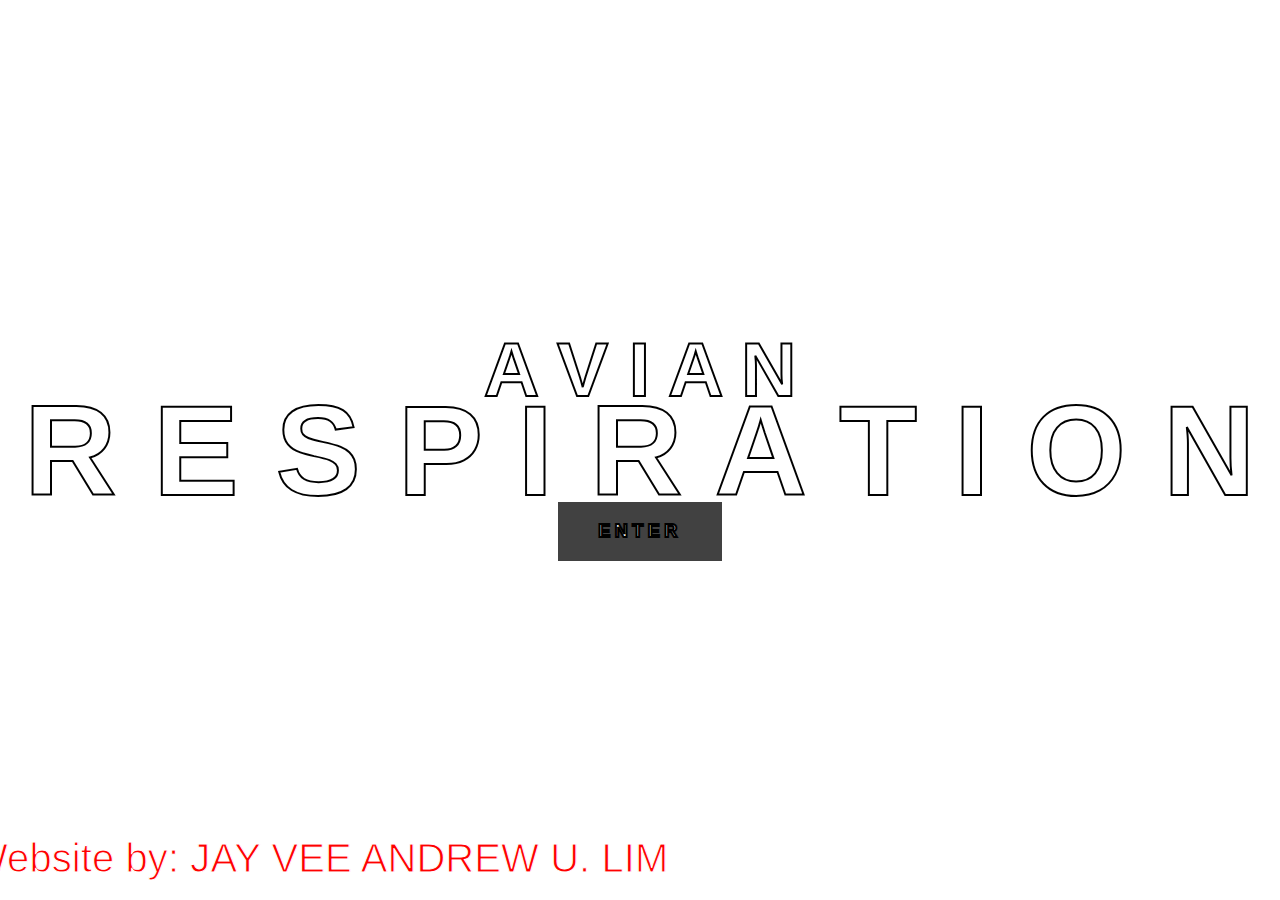
==== commit a8c1cf75: "Add files via upload" ====
--- a/index.html
+++ b/index.html
@@ -39,7 +39,7 @@
 
 
 </head>
-<body>
+
 
 
 
@@ -50,7 +50,7 @@
 
 <!-- ########## START LANDING PAGE SECTION ########## -->
 
-<article class="page-landing" style="background-image: url(./index_files/bird.gif);">
+<article class="page-landing" style="background-image: url(./index_files/bird2.gif);">
 
   <div class="landing-content">
     <h2 style="font-size: 6vw;">A V I A N</h2>
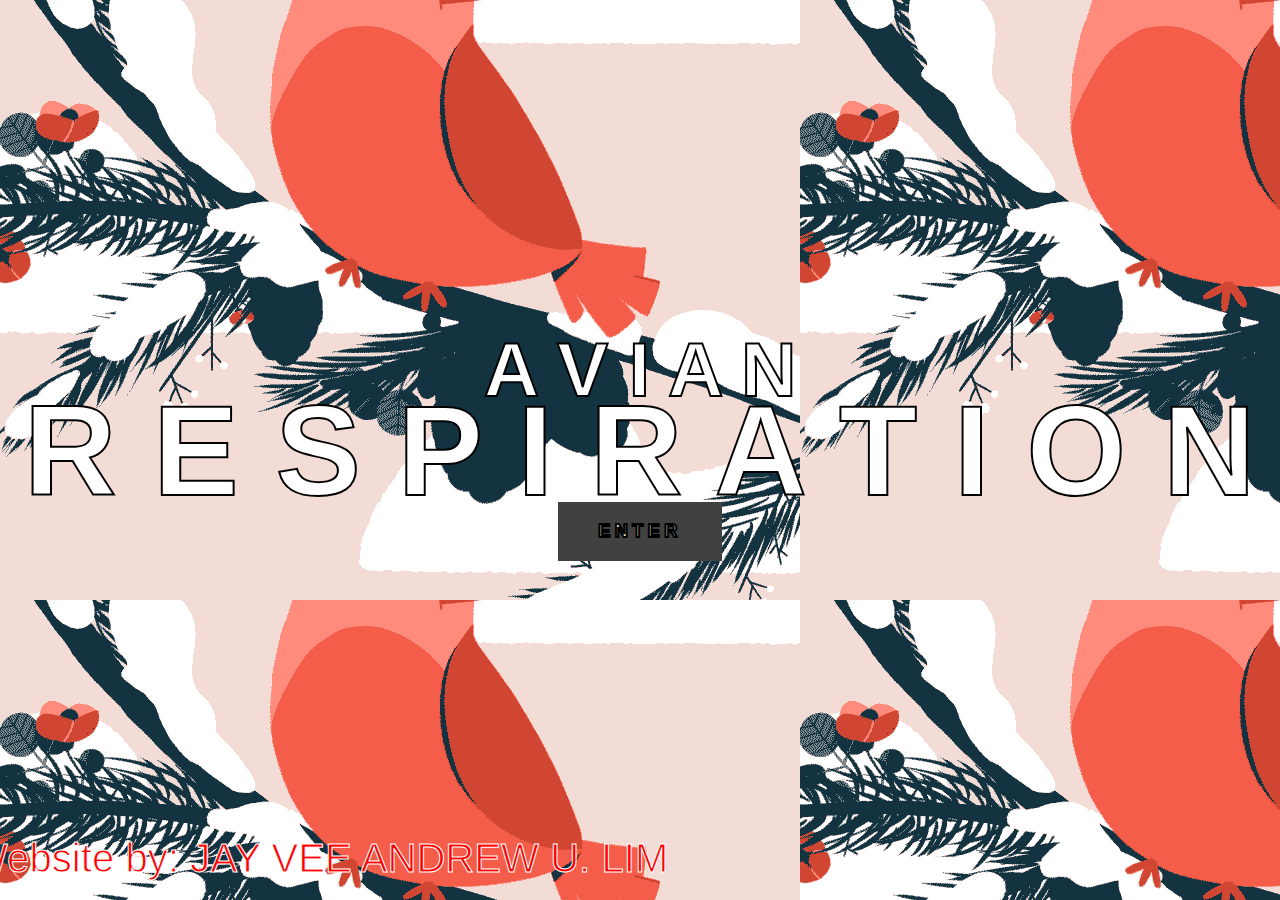
==== commit 11d00496: "Add files via upload" ====
--- a/index.html
+++ b/index.html
@@ -10,14 +10,14 @@
 
 <title> Avian Respiration</title>
 <link rel="shortcut icon" href="./Home_files/2.png">
-<meta name="description" content="">
+<meta name="description" content="Avian Respiration">
 
 <!-- OG Meta -->
-<meta property="og:description" content="">
-<meta property="og:title" content="">
+<meta property="og:description" content="Avian Respiration">
+<meta property="og:title" content="Avian Respiration">
 
 
-  <meta property="og:image" content="./_files/Github-Universe-full.png">
+  <meta property="og:image" content="./index_files/2.png">
 
 
 
